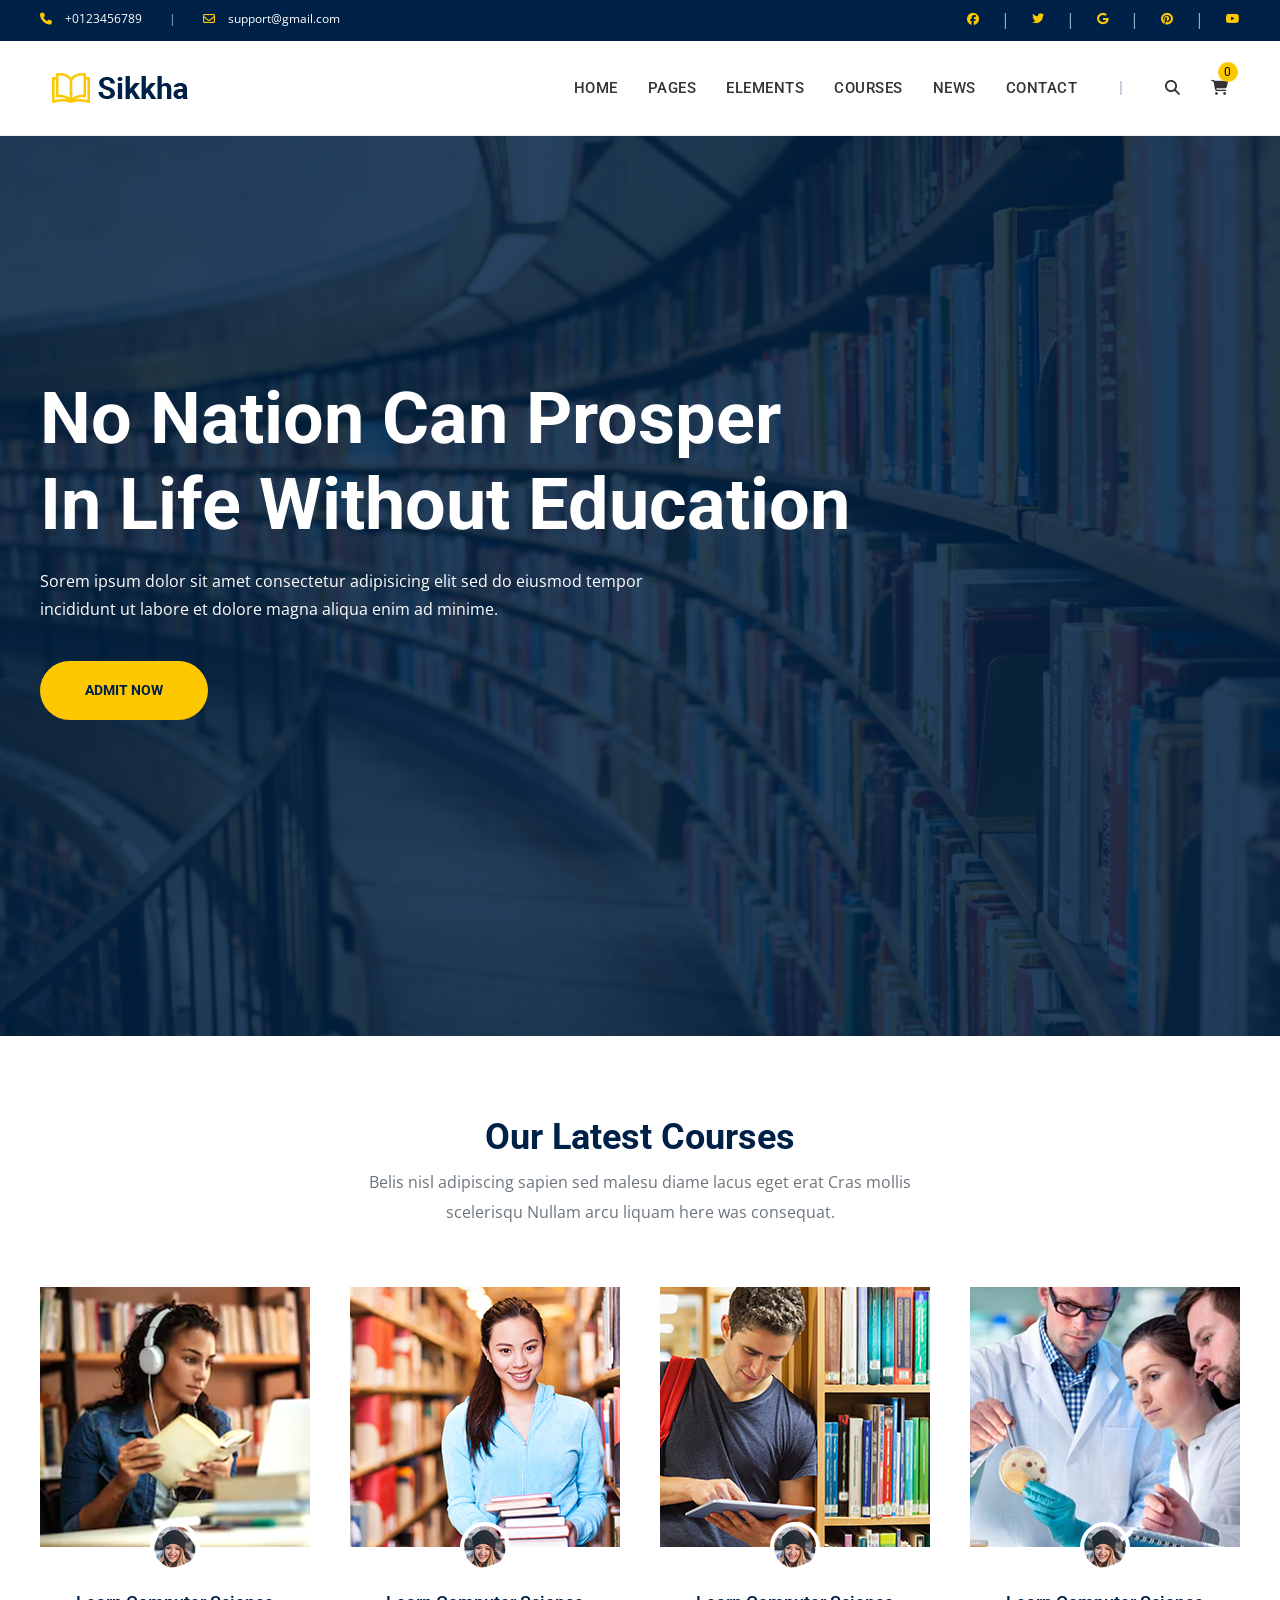
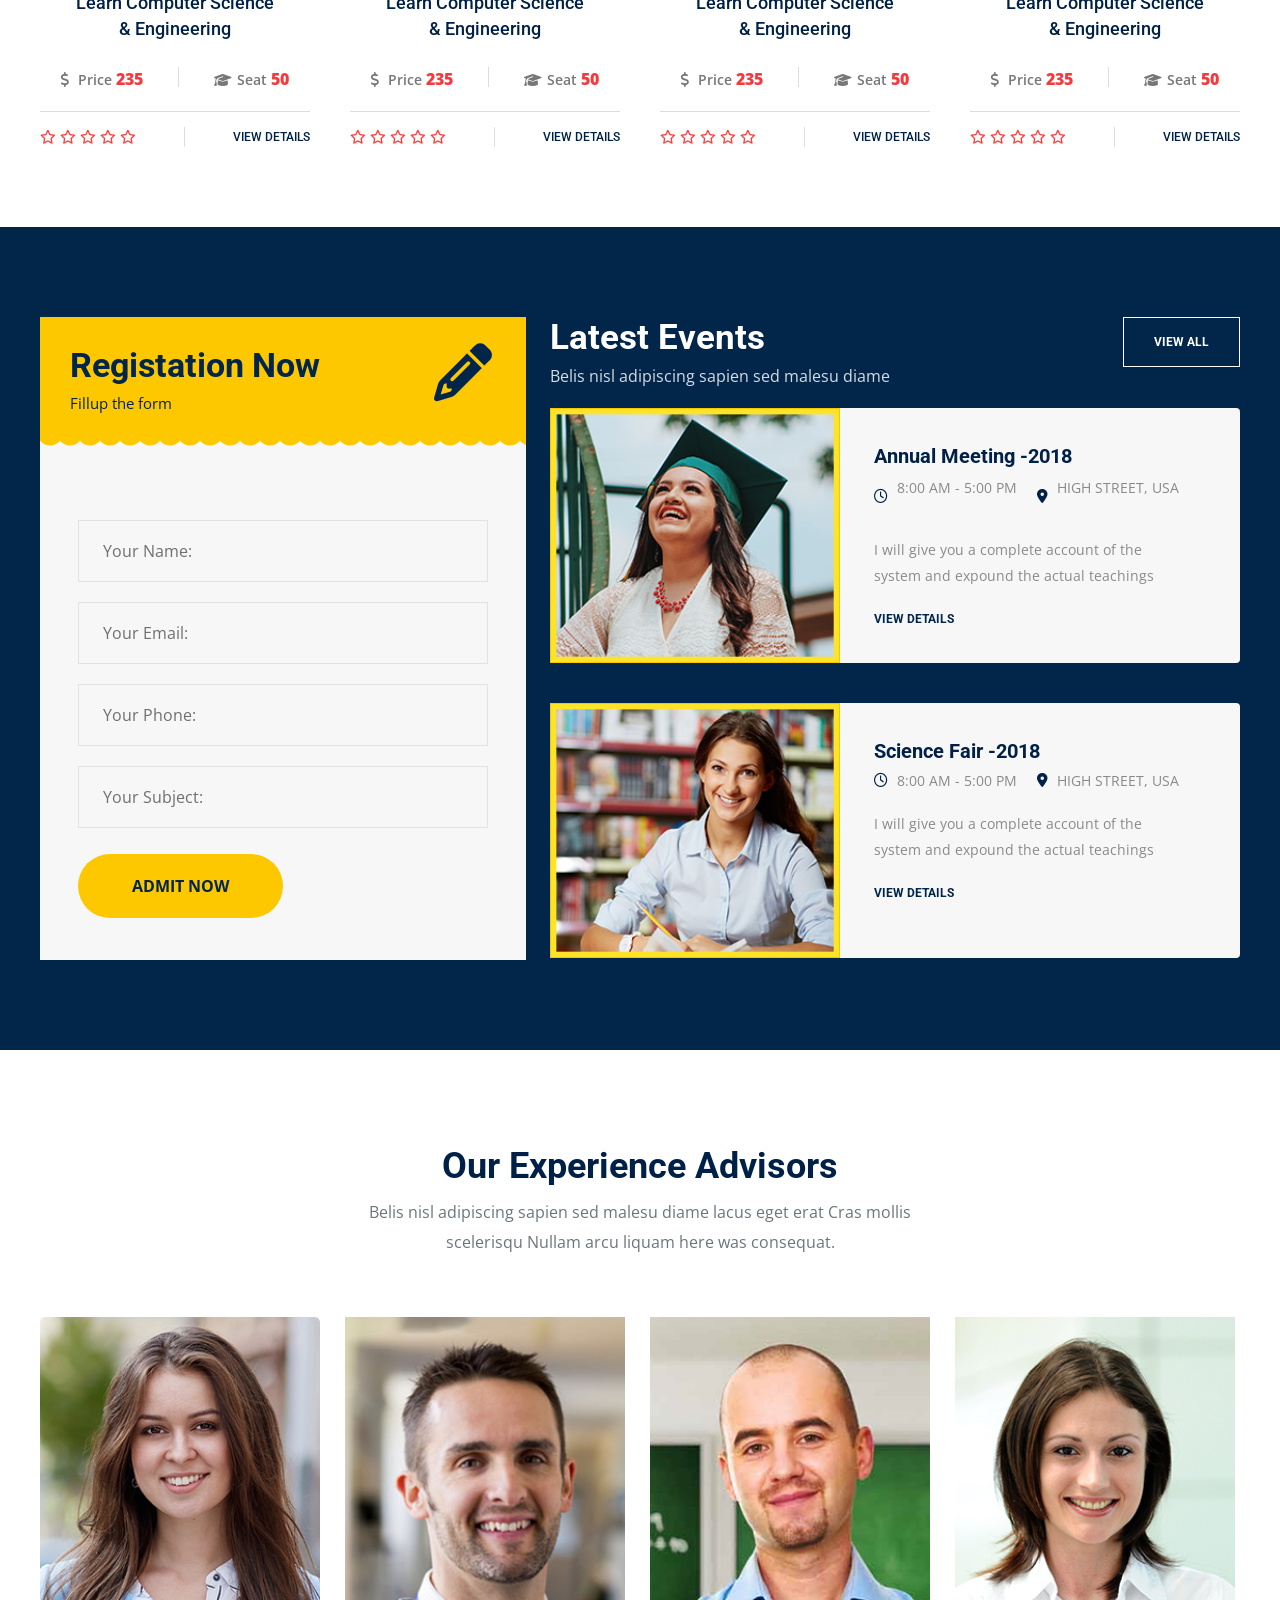
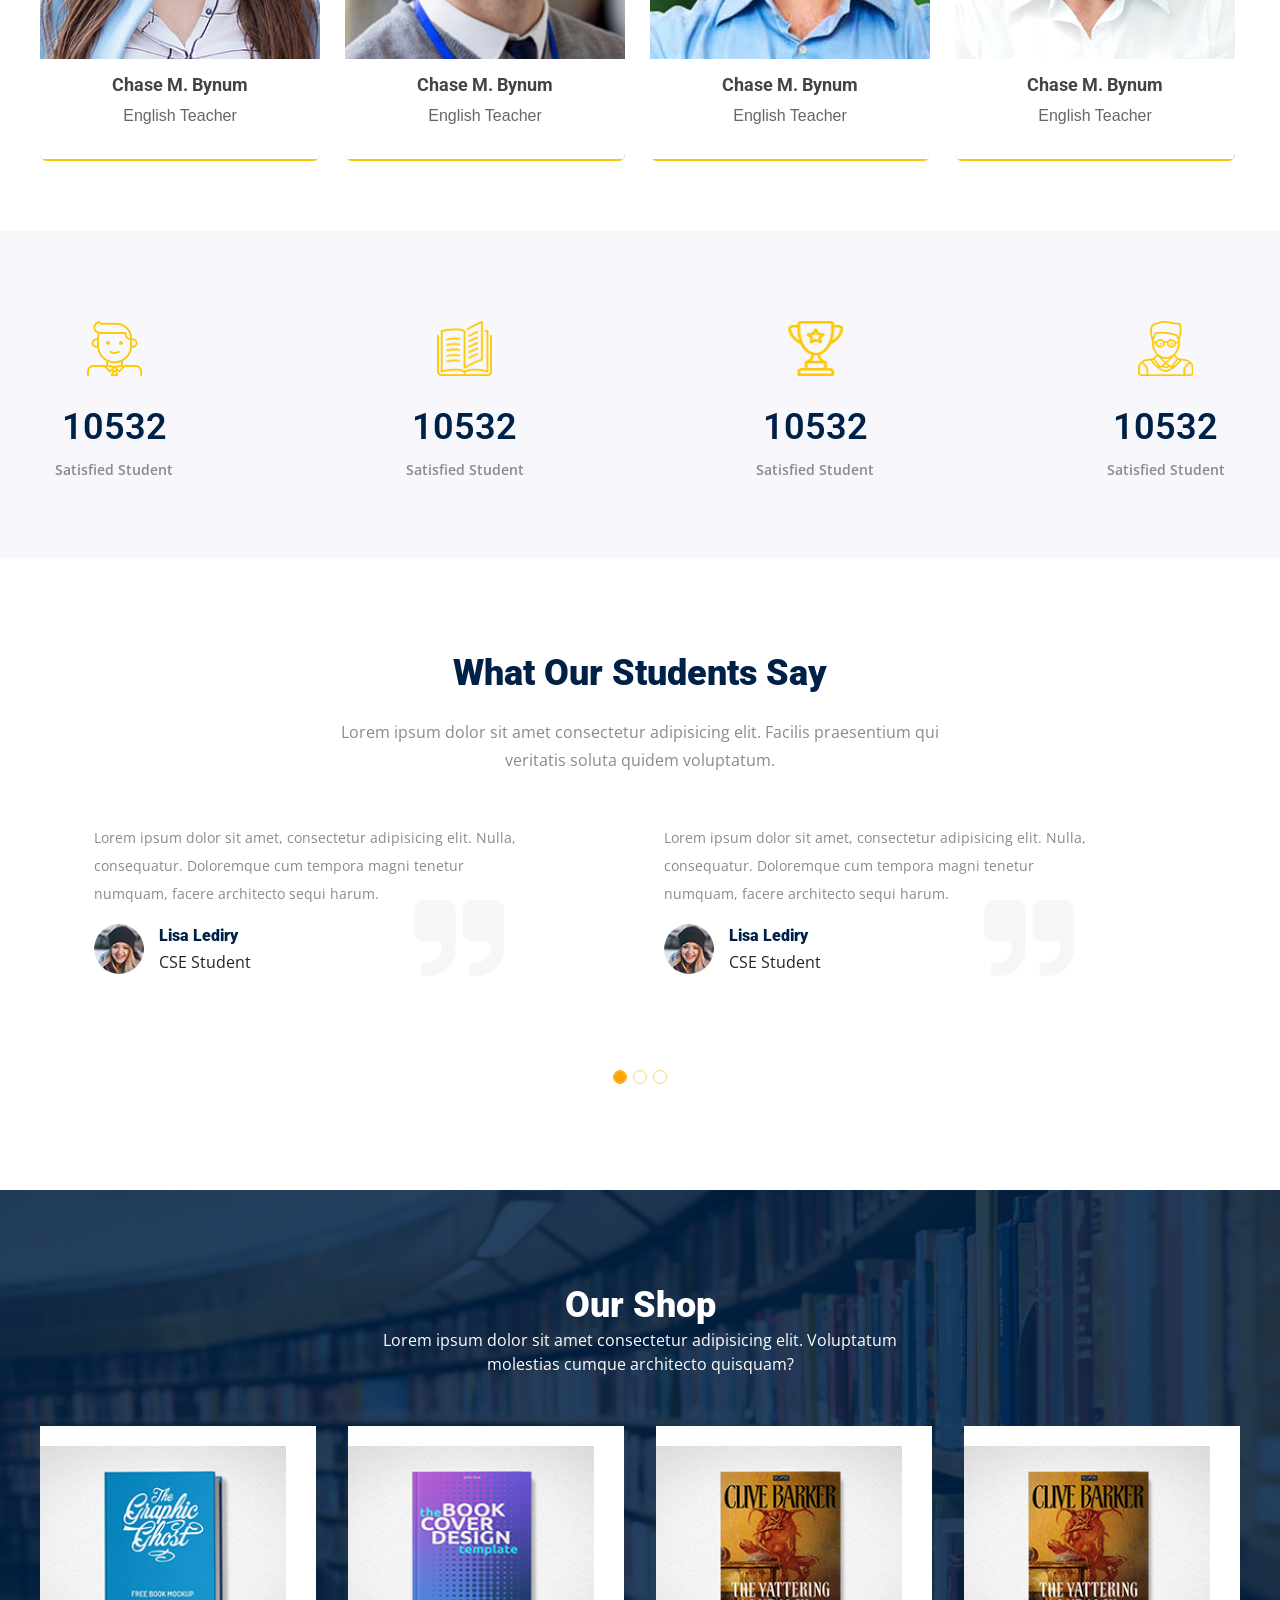
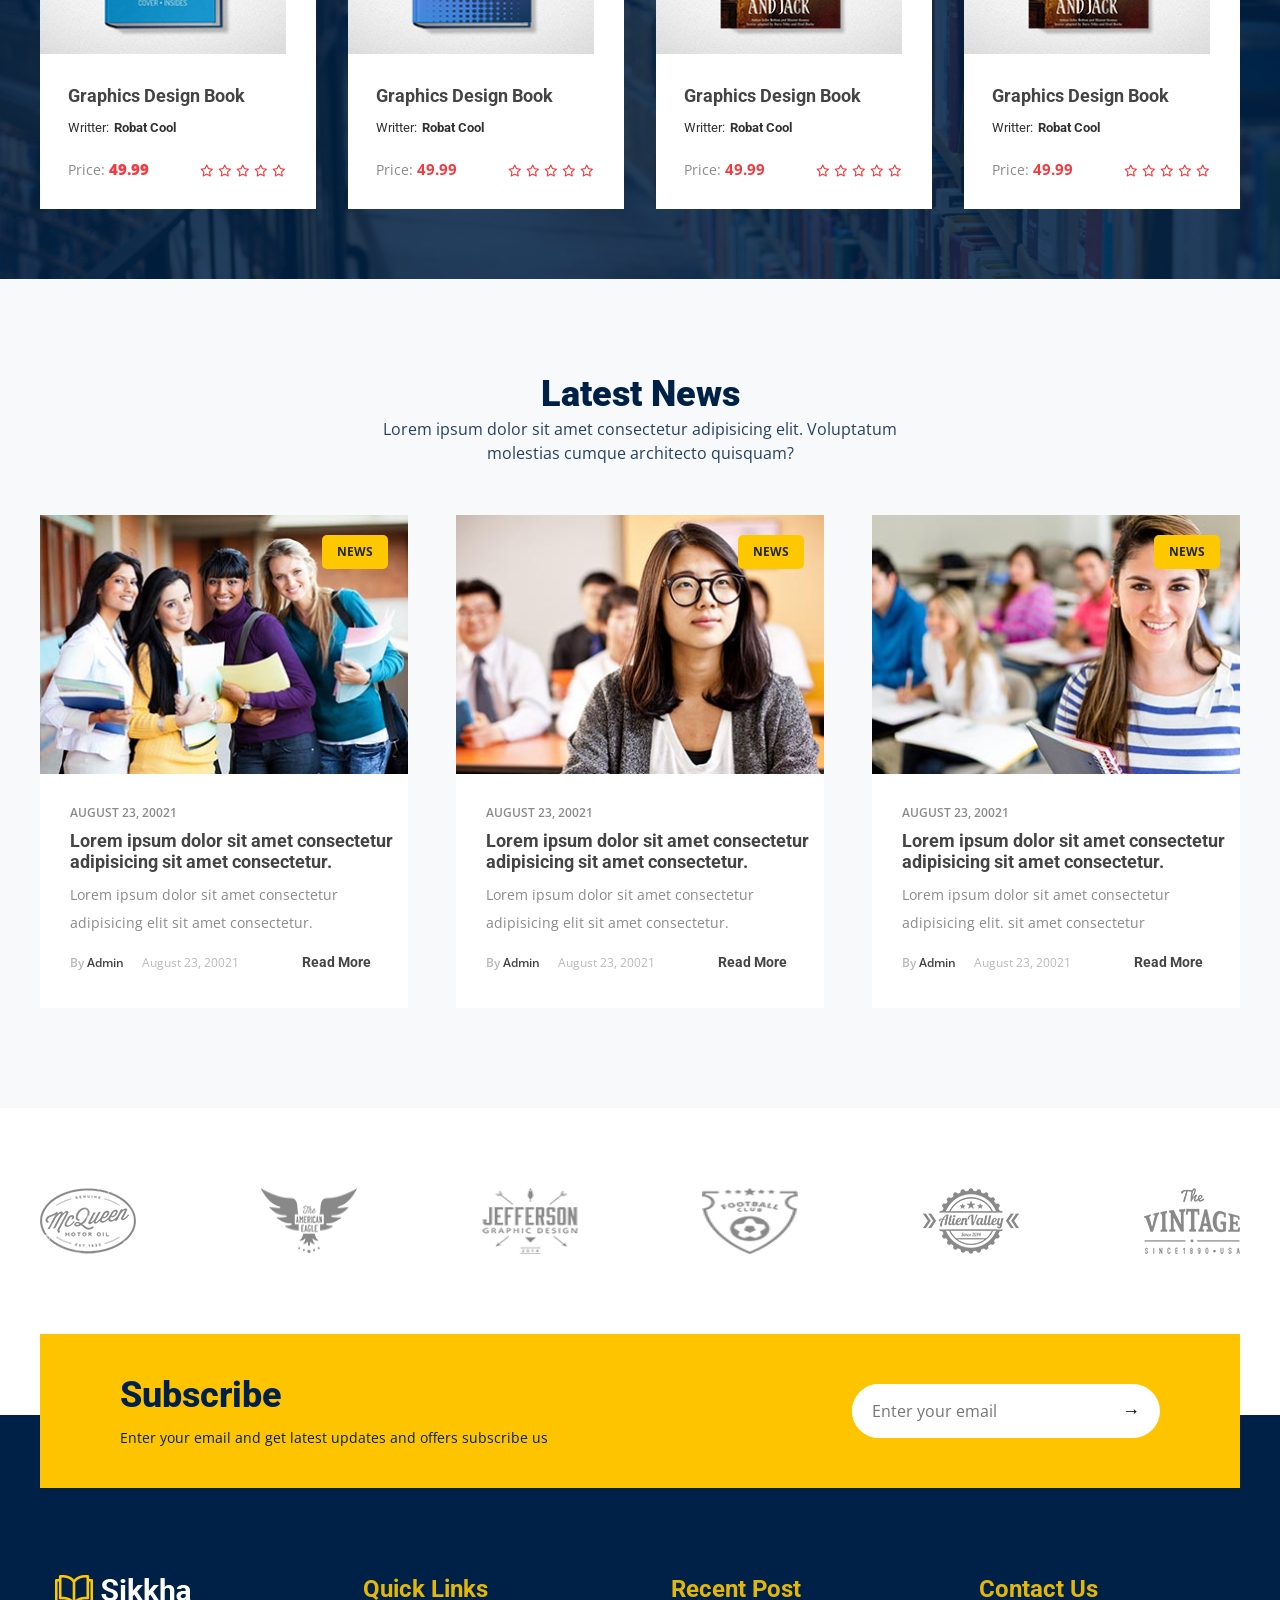
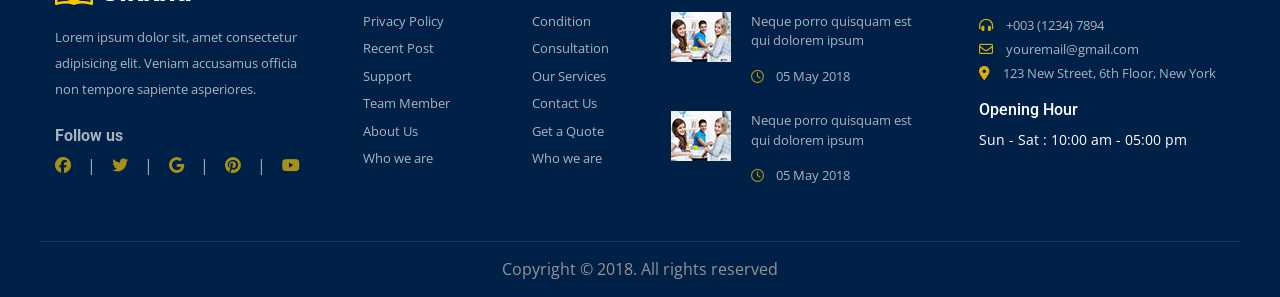
==== index.html @ cfef1918 "update code" ====
<!DOCTYPE html>
<html lang="en">
<head>
<meta charset="UTF-8">
<meta name="viewport" content="width=device-width, initial-scale=1.0">

<title>Sikkha Website</title>

<link rel="stylesheet"
href="https://cdnjs.cloudflare.com/ajax/libs/font-awesome/6.5.2/css/all.min.css"/>
<link href="https://fonts.googleapis.com/css2?family=Poppins:wght@400;500;600&display=swap" rel="stylesheet">

<link href="https://fonts.googleapis.com/css2?family=Open+Sans:wght@400;600&display=swap" rel="stylesheet">
<link rel="preconnect" href="https://fonts.googleapis.com">
<link rel="preconnect" href="https://fonts.gstatic.com" crossorigin>
<link href="https://fonts.googleapis.com/css2?family=Lato:wght@300;400;700;900&family=Open+Sans:ital,wght@0,300..800;1,300..800&family=Poppins:wght@300;400;600;700&family=Roboto:ital,wght@0,100..900;1,100..900&display=swap" rel="stylesheet">
<link href="https://cdn.jsdelivr.net/npm/bootstrap@5.3.2/dist/css/bootstrap.min.css" rel="stylesheet">
<link rel="stylesheet" href="styles.css">

</head>

<body>

<header>

<!-- TOP BAR -->

<div class="header__top">

<div class="container header__top-container">

<div class="header__top-item-left">

<div class="phone">
<i class="fa-solid fa-phone"></i>
<span>+0123456789</span>
</div>

<span class="separator">|</span>

<div class="email">
<i class="fa-regular fa-envelope"></i>
<span>support@gmail.com</span>
</div>

</div>

<div class="header__top-item-right">

<a href="#"><i class="fa-brands fa-facebook"></i></a>
<span class="separator">|</span>

<a href="#"><i class="fa-brands fa-twitter"></i></a>
<span class="separator">|</span>

<a href="#"><i class="fa-brands fa-google"></i></a>
<span class="separator">|</span>

<a href="#"><i class="fa-brands fa-pinterest"></i></a>
<span class="separator">|</span>

<a href="#"><i class="fa-brands fa-youtube"></i></a>

</div>

</div>
</div>
</header>


<!-- NAVBAR -->

<div class="header__bottom ">

<div class="container header__bottom-container">

<!-- Logo -->

<div class="logo">
<img src="images/logo.png" alt="logo">
</div>


<!-- Menu -->

<ul class="menu">

<li class="dropdown">
<a href="#">HOME</a>
<ul class="submenu">
<li><a href="#">Home Style 1</a></li>
<li><a href="#">Home Style 2</a></li>
<li><a href="#">Home Style 3</a></li>
</ul>
</li>

<li class="dropdown"><a href="#">PAGES</a>
    <ul class="submenu">
<li><a href="#">Home Style 1</a></li>
<li><a href="#">Home Style 2</a></li>
<li><a href="#">Home Style 3</a></li>
</ul>

</li>
<li class="dropdown"><a href="#">ELEMENTS</a>
    <ul class="submenu">
<li><a href="#">Home Style 1</a></li>
<li><a href="#">Home Style 2</a></li>
<li><a href="#">Home Style 3</a></li>
</ul>

</li>
<li class="dropdown"><a href="#">COURSES</a>
<ul class="submenu">
<li><a href="#">Home Style 1</a></li>
<li><a href="#">Home Style 2</a></li>
<li><a href="#">Home Style 3</a></li>
</ul>
</li>
<li class="dropdown"><a href="#">NEWS</a>
<ul class="submenu">
<li><a href="#">Home Style 1</a></li>
<li><a href="#">Home Style 2</a></li>
<li><a href="#">Home Style 3</a></li>
</ul>
</li>
<li class="dropdown"><a href="#">CONTACT</a>
<ul class="submenu">
<li><a href="#">Home Style 1</a></li>
<li><a href="#">Home Style 2</a></li>
<li><a href="#">Home Style 3</a></li>
</ul>
</li>

<li class="separator">|</li>

<li class="search-dropdown">

<a href="#"><i class="fa-solid fa-magnifying-glass"></i></a>

<div class="search-box">
<input type="text" placeholder="Search...">
</div>

</li>

<li class="cart">

<a href="#"><i class="fa-solid fa-cart-shopping"></i></a>
<span class="cart-count">0</span>

</li>

</ul>
 <div class="mobile-icons">

     <div class="search-dropdown">

<a href="#"><i class="fa-solid fa-magnifying-glass"></i></a>

<div class="search-box">
<input type="text" placeholder="Search...">
</div>

</div>

      <div class="cart">
        <i class="fa-solid fa-cart-shopping"></i>
        <span class="cart-count">0</span>
      </div>
      <button class="mobile-menu-btn hamburger d-lg-none collapsed"
data-bs-toggle="collapse"
data-bs-target="#mobileMenu">

<span class="menu-open">
<i class="fa-solid fa-bars"></i>
</span>

<span class="menu-close">
✕
</span>

</button>

    </div>

<!-- <button class="mobile-menu-btn d-lg-none collapsed"
data-bs-toggle="collapse"
data-bs-target="#mobileMenu">

<span class="menu-open">
<i class="fa-solid fa-bars"></i>
</span>

<span class="menu-close">
✕
</span>

</button> -->
</div>
</div>
<div class="collapse mobile-menu " 
     id="mobileMenu">

<div class="mobile-menu-header">

<button class="menu-close" 
        data-bs-toggle="collapse" 
        data-bs-target="#mobileMenu">
 X
</button>

</div>

<ul class="mobile-nav">

<li>
<a class="menu-item" 
data-bs-toggle="collapse" 
href="#homeSub">
HOME
<span>+</span>
</a>

<ul class="submenu collapse" id="homeSub">
<li><a href="#">HOME STYLE 1</a></li>
<li><a href="#">HOME STYLE 2</a></li>
<li><a href="#">HOME STYLE 3</a></li>
</ul>
</li>


<li>
<a class="menu-item" data-bs-toggle="collapse" href="#pagesSub">
PAGES
<span>+</span>
</a>

<ul class="submenu collapse" id="pagesSub">
<li><a href="#">ABOUT US</a></li>
<li><a href="#">ADVISORS</a></li>
<li><a href="#">ADVISORS DETAILS</a></li>
<li><a href="#">FAQ</a></li>
</ul>
</li>
<li>
<a class="menu-item" data-bs-toggle="collapse" href="#elementsSub">
ELEMENTS
<span>+</span>
</a>

<ul class="submenu collapse" id="elementsSub">
<li><a href="#">ELEMENT STYLE 1</a></li>
<li><a href="#">ELEMENT STYLE 2</a></li>
<li><a href="#">ELEMENT STYLE 3</a></li>
</ul>

</li>
<li>

<a class="menu-item" 
data-bs-toggle="collapse" 
href="#coursesSub">
COURSES
<span>+</span>
</a>

<ul class="submenu collapse" id="coursesSub">
<li><a href="#">COURSE STYLE 1</a></li>
<li><a href="#">COURSE STYLE 2</a></li>
<li><a href="#">COURSE STYLE 3</a></li>
</ul>

</li>
<li>

<a class="menu-item" data-bs-toggle="collapse" href="#newsSub">
NEWS
<span>+</span>
</a>

<ul class="submenu collapse" id="newsSub">
<li><a href="#">NEWS STYLE 1</a></li>
<li><a href="#">NEWS STYLE 2</a></li>
<li><a href="#">NEWS STYLE 3</a></li>
</ul>

</li>

<li>
  <a class="menu-item">
    CONTACT
    <span style="visibility:hidden;">+</span>
  </a>
</li>

</ul>

</div>



<!--hero Section-->
<section class="hero">

<div class="hero-overlay"></div>

<div class="hero-container hero-content">

<h1>
No Nation Can Prosper <br>
In Life Without Education
</h1>

<p>
Sorem ipsum dolor sit amet consectetur adipisicing elit sed do eiusmod tempor <br> 
incididunt ut labore et dolore magna aliqua enim ad minime.
</p>

<a href="#" class="hero-btn">ADMIT NOW</a>

</div>

</section>

<!--Our Courses Section-->
<section class="courses">

<div class="course-container">

<div class="section-title">
<h2>Our Latest Courses</h2>

<p>
Belis nisl adipiscing sapien sed malesu diame lacus eget erat Cras mollis
scelerisqu Nullam arcu liquam here was consequat.
</p>
</div>

<div class="courses-grid">

<!-- Course 1-->
 <div class="course-card"> 

<div class="course-img">
<img src="images/course-1.jpg" alt="">
</div>

<div class="course-author">
<img src="images/course-test.png" alt="">
</div>

<div class="course-name">
    <h1>Learn Computer Science & Engineering</h1>
</div>

<div class="course-info">
<span><i class="fa-solid fa-dollar-sign"></i> Price <b>235</b></span>
<div class="footer-separator"></div>


<span><i class="fa-solid fa-graduation-cap"></i>Seat <b>50</b></span>
</div>

<div class="course-footer">

<div class="course-rating">
<i class="fa-regular fa-star"></i>
<i class="fa-regular fa-star"></i>
<i class="fa-regular fa-star"></i>
<i class="fa-regular fa-star"></i>
<i class="fa-regular fa-star"></i>

</div>

<div class="footer-separator"></div>

<a href="#" class="view-details">VIEW DETAILS</a>

</div>

</div> 


<!-- Course 2 -->
 <div class="course-card">

<div class="course-img">
<img src="images/course-2.jpg" alt="">
</div>

<div class="course-author">
<img src="images/course-test.png" alt="">
</div>
<div class="course-name">
    <h1>Learn Computer Science & Engineering</h1>
</div>


<div class="course-info">
<span><i class="fa-solid fa-dollar-sign"></i> Price <b>235</b></span>
<div class="footer-separator"></div>


<span><i class="fa-solid fa-graduation-cap"></i>Seat <b>50</b></span>
</div>
<div class="course-footer">

<div class="course-rating">
<i class="fa-regular fa-star"></i>
<i class="fa-regular fa-star"></i>
<i class="fa-regular fa-star"></i>
<i class="fa-regular fa-star"></i>
<i class="fa-regular fa-star"></i>
</div>

<div class="footer-separator"></div>

<a href="#" class="view-details">VIEW DETAILS</a>

</div>

</div> 


<!-- Course 3 -->
<div class="course-card"> 

<div class="course-img">
<img src="images/course-3.jpg" alt="">
</div>

<div class="course-author">
<img src="images/course-test.png" alt="">
</div>

<div class="course-name">
    <h1>Learn Computer Science & Engineering</h1>
</div>

<div class="course-info">
<span><i class="fa-solid fa-dollar-sign"></i> Price <b>235</b></span>
<div class="footer-separator"></div>


<span><i class="fa-solid fa-graduation-cap"></i>Seat <b>50</b></span>
</div>

<div class="course-footer">

<div class="course-rating">
<i class="fa-regular fa-star"></i>
<i class="fa-regular fa-star"></i>
<i class="fa-regular fa-star"></i>
<i class="fa-regular fa-star"></i>
<i class="fa-regular fa-star"></i>
</div>

<div class="footer-separator"></div>

<a href="#" class="view-details">VIEW DETAILS</a>

</div>

</div> 


<!-- Course 4 -->
 <div class="course-card">

<div class="course-img">
<img src="images/course-4.jpg" alt="">
</div>

<div class="course-author">
<img src="images/course-test.png" alt="">
</div>

<div class="course-name">
    <h1>Learn Computer Science & Engineering</h1>
</div>

<div class="course-info">
<span><i class="fa-solid fa-dollar-sign"></i> Price <b>235</b></span>
<div class="footer-separator"></div>


<span><i class="fa-solid fa-graduation-cap"></i>Seat <b>50</b></span>
</div>
<div class="course-footer">

<div class="course-rating">
<i class="fa-regular fa-star"></i>
<i class="fa-regular fa-star"></i>
<i class="fa-regular fa-star"></i>
<i class="fa-regular fa-star"></i>
<i class="fa-regular fa-star"></i>
</div>

<div class="footer-separator"></div>

<a href="#" class="view-details">VIEW DETAILS</a>

</div>

</div> 


 </div>


</section> 

<!--Event Section-->
<section class="events-section">

<div class="event-container">

<div class="row">

<!-- REGISTRATION FORM -->

<div class="col-md-5">

<div class="registration-box">

<div class="registration-header">

<h3>Registation Now</h3>
<p>Fillup the form</p>

<i class="fa-solid fa-pencil"></i>

</div>

<div class="registration-form">

<input type="text" placeholder="Your Name:">
<input type="email" placeholder="Your Email:">
<input type="text" placeholder="Your Phone:">
<input type="text" placeholder="Your Subject:">

<button class="register-btn">ADMIT NOW</button>

</div>

</div>

</div>


<!--  EVENTS -->

<div class="col-md-7">

<div class="events-header">

<div>
<h2>Latest Events</h2>
<p>Belis nisl adipiscing sapien sed malesu diame</p>
</div>

<a href="#" class="view-all-btn">VIEW ALL</a>

</div>


<!-- event 1 -->

<div class="event-card-1">

<div class="event-img">
<img src="images/events_001.png" alt="">
</div>

<div class="event-content">

<h4>Annual Meeting -2018</h4>

<div class="event-meta">

<span><i class="fa-regular fa-clock"></i> <p class="time-location">8:00 AM - 5:00 PM</p></span>

<span><i class="fa-solid fa-location-dot"></i> <p>HIGH STREET, USA</p> </span>

</div>

<p>
I will give you a complete account of the system and expound the actual teachings
</p>

<a href="#" class="event-details">VIEW DETAILS</a>

</div>

</div>


<!-- event 2 -->

<div class="event-card-2">

<div class="event-img">
<img src="images/events_002.png" alt="">
</div>

<div class="event-content">

<h4>Science Fair -2018</h4>

<div class="event-meta">

<span><i class="fa-regular fa-clock"></i> 8:00 AM - 5:00 PM</span>

<span><i class="fa-solid fa-location-dot"></i> HIGH STREET, USA</span>

</div>

<p>
I will give you a complete account of the system and expound the actual teachings
</p>

<a href="#" class="event-details">VIEW DETAILS</a>

</div>

</div>


</div>

</div>

</div>

</section>
<!--Advisor Section-->
<section class="advisors-section">

<div class="advisor-container">

<div class="section-title">
<h2>Our Experience Advisors</h2>

<p>
Belis nisl adipiscing sapien sed malesu diame lacus eget erat Cras mollis
scelerisqu Nullam arcu liquam here was consequat.
</p>
</div>

<div class="advisors-grid">

<!-- advisor 1 -->

<div class="team-card">
  <div class="img-box">
    <img src="images/advisor-1.jpg" alt="">

    <!-- Gradient Overlay -->
    <div class="overlay"></div>

    <!-- Hover Content -->
    <div class="hover-content">
      <h1>Chase M. Bynum</h1>
      <p>English Teacher</p>

      <div class="social">
        <div class="social-icon">
            <a href="#"><i class="fa-brands fa-facebook"></i></a>
        </div>
        <div class="social-icon">
            <a href="#"><i class="fa-brands fa-twitter"></i></a>
        </div>
        <div class="social-icon"> 
            <a href="#"><i class="fa-brands fa-google"></i></a>
        </div>
        <div class="social-icon">
            <a href="#"><i class="fa-brands fa-youtube"></i></a>
        </div>
        
      </div>
    </div>

    
    <div class="info-card">
      <h1>Chase M. Bynum</h1>
      <p>English Teacher</p>
    </div>
  </div>
</div>


<!-- advisor 2 -->

<div class="team-card">
  <div class="img-box">
    <img src="images/advisor-2.jpg" alt="">

    <!-- Gradient Overlay -->
    <div class="overlay"></div>

    <!-- Hover Content -->
    <div class="hover-content">
      <h1>Chase M. Bynum</h1>
      <p>English Teacher</p>

      <div class="social">
        <div class="social-icon">
            <a href="#"><i class="fa-brands fa-facebook"></i></a>
        </div>
        <div class="social-icon">
            <a href="#"><i class="fa-brands fa-twitter"></i></a>
        </div>
        <div class="social-icon"> 
            <a href="#"><i class="fa-brands fa-google"></i></a>
        </div>
        <div class="social-icon">
            <a href="#"><i class="fa-brands fa-youtube"></i></a>
        </div>
        
      </div>
    </div>

    <!-- Bottom White Card (INITIAL STATE) -->
    <div class="info-card">
      <h1>Chase M. Bynum</h1>
      <p>English Teacher</p>
    </div>
  </div>
</div>


<!-- advisor 3 -->

<div class="team-card">
  <div class="img-box">
    <img src="images/advisor-3.jpg" alt="">

    <!-- Gradient Overlay -->
    <div class="overlay"></div>

    <!-- Hover Content -->
    <div class="hover-content">
      <h1>Chase M. Bynum</h1>
      <p>English Teacher</p>

      <div class="social">
        <div class="social-icon">
            <a href="#"><i class="fa-brands fa-facebook"></i></a>
        </div>
        <div class="social-icon">
            <a href="#"><i class="fa-brands fa-twitter"></i></a>
        </div>
        <div class="social-icon"> 
            <a href="#"><i class="fa-brands fa-google"></i></a>
        </div>
        <div class="social-icon">
            <a href="#"><i class="fa-brands fa-youtube"></i></a>
        </div>
        
      </div>
    </div>

    <!-- Bottom White Card (INITIAL STATE) -->
    <div class="info-card">
      <h1>Chase M. Bynum</h1>
      <p>English Teacher</p>
    </div>
  </div>
</div>


<!-- advisor 4 -->

<div class="team-card">
  <div class="img-box">
    <img src="images/advisor-4.jpg" alt="">

    <!-- Gradient Overlay -->
    <div class="overlay"></div>

    <!-- Hover Content -->
    <div class="hover-content">
      <h1>Chase M. Bynum</h1>
      <p>English Teacher</p>

      <div class="social">
        <div class="social-icon">
            <a href="#"><i class="fa-brands fa-facebook"></i></a>
        </div>
        <div class="social-icon">
            <a href="#"><i class="fa-brands fa-twitter"></i></a>
        </div>
        <div class="social-icon"> 
            <a href="#"><i class="fa-brands fa-google"></i></a>
        </div>
        <div class="social-icon">
            <a href="#"><i class="fa-brands fa-youtube"></i></a>
        </div>
        
      </div>
    </div>

    <!-- Bottom White Card (INITIAL STATE) -->
    <div class="info-card">
      <h1>Chase M. Bynum</h1>
      <p>English Teacher</p>
    </div>
  </div>
</div>

</div>

</div>

</section>

<!--Our student section-->
<section class="student">
    <div class="student-container">
        <div class="stisfied_student">
            <div class="logo">
                <img src="images/counter_icon1.png">
            </div>
            <span>10532</span>
            <p>Satisfied Student</p>
        </div>
         <div class="stisfied_student">
            <div class="logo">
                <img src="images/counter_icon2.png">
            </div>
            <span>10532</span>
            <p>Satisfied Student</p>
        </div>
         <div class="stisfied_student">
            <div class="logo">
                <img src="images/counter_icon3.png">
            </div>
            <span>10532</span>
            <p>Satisfied Student</p>
        </div>
         <div class="stisfied_student">
            <div class="logo">
                <img src="images/counter_icon4.png">
            </div>
            <span>10532</span>
            <p>Satisfied Student</p>
        </div>
    </div>
</section>
<!--testimonial Sections-->
<section class="testimonial">
    <div class="testimonial-container">
        <div class="testimonial-header">
            <h1>What Our Students Say</h1>
            <p>Lorem ipsum dolor sit amet consectetur adipisicing elit. 
                Facilis praesentium qui veritatis soluta quidem voluptatum.
               
            </p>
        </div>
        
    


  <!-- Carousel -->
  <div id="testimonialCarousel" class="carousel slide mt-5">

    <div class="carousel-inner">

      <!-- Slide 1 -->
      <div class="carousel-item active">
        <div class="container">
          <div class="row justify-content-center">

            <div class="col-md-6  px-4  rounded">
              <div class="student-comment">
            <p class="comment-text">Lorem ipsum dolor sit amet, consectetur adipisicing elit.
                Nulla, consequatur. Doloremque cum tempora magni 
                tenetur numquam, 
                facere architecto sequi harum.</p>
            <div class="student-details ">
                <img src="images/testimonilas_author_thumb1.png">
                <div class="student-id">
                    <p class="student-name"> Lisa Lediry</p>
                    <p>CSE Student</p>
                </div>
            </div>
        </div>
            </div>

            <div class="col-md-6  px-4  rounded">
              <div class="student-comment">
            <p class="comment-text">Lorem ipsum dolor sit amet, consectetur adipisicing elit.
                Nulla, consequatur. Doloremque cum tempora magni 
                tenetur numquam, 
                facere architecto sequi harum.</p>
            <div class="student-details">
                <img src="images/testimonilas_author_thumb1.png">
                <div class="student-id">
                    <p class="student-name"> Lisa Lediry</p>
                    <p>CSE Student</p>
                </div>
            </div>
        </div>
            </div>

          </div>
        </div>
      </div>

      <!-- Slide 2 -->
      <div class="carousel-item">
        <div class="container">
          <div class="row justify-content-center">

            <div class="col-md-6  px-4 rounded">
             <div class="student-comment">
            <p class="comment-text">Lorem ipsum dolor sit amet, consectetur adipisicing elit.
                Nulla, consequatur. Doloremque cum tempora magni 
                tenetur numquam, 
                facere architecto sequi harum.</p>
            <div class="student-details">
                <img src="images/testimonilas_author_thumb1.png">
                <div class="student-id">
                    <p class="student-name"> Lisa Lediry</p>
                    <p>CSE Student</p>
                </div>
            </div>
        </div>
            </div>

            <div class="col-md-6  px-4  rounded">
              <div class="student-comment">
            <p class="comment-text">Lorem ipsum dolor sit amet, consectetur adipisicing elit.
                Nulla, consequatur. Doloremque cum tempora magni 
                tenetur numquam, 
                facere architecto sequi harum.</p>
            <div class="student-details">
                <img src="images/testimonilas_author_thumb1.png">
                <div class="student-id">
                    <p class="student-name"> Lisa Lediry</p>
                    <p>CSE Student</p>
                </div>
            </div>
        </div>
            </div>

          </div>
        </div>
      </div>


      <!-- Slide 3 -->
      <div class="carousel-item">
        <div class="container">
          <div class="row justify-content-center">

            <div class="col-md-6  px-4  rounded">
             <div class="student-comment">
            <p class="comment-text">Lorem ipsum dolor sit amet, consectetur adipisicing elit.
                Nulla, consequatur. Doloremque cum tempora magni 
                tenetur numquam, 
                facere architecto sequi harum.</p>
            <div class="student-details">
                <img src="images/testimonilas_author_thumb1.png">
                <div class="student-id">
                    <p class="student-name"> Lisa Lediry</p>
                    <p>CSE Student</p>
                </div>
            </div>
        </div>
            </div>

            <div class="col-md-6  px-4  rounded">
              <div class="student-comment ">
            <p class="comment-text">Lorem ipsum dolor sit amet, consectetur adipisicing elit.
                Nulla, consequatur. Doloremque cum tempora magni 
                tenetur numquam, 
                facere architecto sequi harum.</p>
            <div class="student-details">
                <img src="images/testimonilas_author_thumb1.png">
                <div class="student-id">
                    <p class="student-name"> Lisa Lediry</p>
                    <p>CSE Student</p>
                </div>
            </div>
        </div>
            </div>

          </div>
        </div>
      </div>

    </div>

    <!-- Dots -->
    <div class="carousel-indicators position-static mt-4">
      <button type="button" 
              data-bs-target="#testimonialCarousel" 
              data-bs-slide-to="0" 
              class="active">
     </button>
      
      <button type="button" 
              data-bs-target="#testimonialCarousel" 
              data-bs-slide-to="1">
     </button>
     <button type="button" 
              data-bs-target="#testimonialCarousel" 
              data-bs-slide-to="2">
     </button>
    </div>

  </div>
  </div>

</section>

<!--Our Shop-->
<section class="shop">
    <div class="shop-overlay"></div>
    <div class="shop-container">
        <div class="shop__caption">
            <h1>Our Shop</h1>
            <p>Lorem ipsum dolor sit amet consectetur adipisicing elit.
                 Voluptatum molestias cumque architecto quisquam?</p>

    </div>
    <div class="shop__card">
        <div class="shop__card-1">
            <div class="card-header">
                <img src="images/graphics design book 1.jpg">

            </div>
            <div class="card-body">
                <div class="books-details">
                        <p class="books_name">Graphics Design Book</p>
                        <p class="books-author">Writter:<b>Robat Cool</b></p>
                </div>
                <div class="books-quality">
                    <div class="book-price">
                    <span class="price">Price:</span>
                    <span class="price-money"><b>49.99</b></span>
                </div>
                <div class="book-rating">
                    <i class="fa-regular fa-star"></i>
                   <i class="fa-regular fa-star"></i>
                    <i class="fa-regular fa-star"></i>
                    <i class="fa-regular fa-star"></i>
                   <i class="fa-regular fa-star"></i>
                </div>

                </div>    
            </div>

        </div>
        <div class="shop__card-2">
            <div class="card-header">
                <img src="images/graphics design book 2.jpg">

            </div>
            <div class="card-body">
                <div class="books-details">
                        <p class="books_name">Graphics Design Book</p>
                        <p class="books-author">Writter:<b>Robat Cool</b></p>
                </div>
                <div class="books-quality">
                    <div class="book-price">
                    <span class="price">Price:</span>
                    <span class="price-money">49.99</span>
                </div>
                <div class="book-rating">
                    <i class="fa-regular fa-star"></i>
                   <i class="fa-regular fa-star"></i>
                    <i class="fa-regular fa-star"></i>
                    <i class="fa-regular fa-star"></i>
                   <i class="fa-regular fa-star"></i>
                </div>

                </div>    
            </div>
            
        </div>
        <div class="shop__card-3">
            <div class="card-header">
                <img src="images/graphics design book 3.jpg">

            </div>
            <div class="card-body">
                <div class="books-details">
                        <p class="books_name">Graphics Design Book</p>
                        <p class="books-author">Writter:<b>Robat Cool</b></p>
                </div>
                <div class="books-quality">
                    <div class="book-price">
                    <span class="price">Price:</span>
                    <span class="price-money">49.99</span>
                </div>
                <div class="book-rating">
                   <i class="fa-regular fa-star"></i>
                   <i class="fa-regular fa-star"></i>
                    <i class="fa-regular fa-star"></i>
                    <i class="fa-regular fa-star"></i>
                   <i class="fa-regular fa-star"></i>
                </div>

                </div>    
            </div>
            
        </div>
        <div class="shop__card-4">
            <div class="card-header">
                <img src="images/graphics desihn book 4.jpg">

            </div>
            <div class="card-body">
                <div class="books-details">
                        <p class="books_name">Graphics Design Book</p>
                        <p class="books-author">Writter:<b>Robat Cool</b></p>
                </div>
                <div class="books-quality">
                    <div class="book-price">
                    <span class="price">Price:</span>
                    <span class="price-money">49.99</span>
                </div>
                <div class="book-rating">
                    <i class="fa-regular fa-star"></i>
                   <i class="fa-regular fa-star"></i>
                    <i class="fa-regular fa-star"></i>
                    <i class="fa-regular fa-star"></i>
                   <i class="fa-regular fa-star"></i>
                </div>

                </div>    
            </div>
            
        </div>
        

    </div>

    </div>    
</section>
<!--Latest News-->
<section class="news bg-light">
    <div class="news-container">
        <div class="news__caption">
            <h1>Latest News</h1>
            <p>Lorem ipsum dolor sit amet consectetur adipisicing elit.
                 Voluptatum molestias cumque architecto quisquam?</p>

    </div>
    <div class="news__card">
        <div class="news__card-1">
            <div class="news__card-header">
                <a href="#">
                    <img src="images/latest 1.jpg">
               </a>
               <span class="news-catagory"> news</span>
            </div>
            <div class="news__card-body">
                <div class="news-body">
                    <div class="body-top">
                        <p>August  23, 20021</p>

                    </div>
                    <div class="news-caption">
                        <h1>Lorem ipsum dolor sit amet consectetur adipisicing sit amet consectetur.</h1>

                    </div>
                    <div class="news-text">
                        <p>Lorem ipsum dolor sit amet consectetur
                             adipisicing elit sit amet consectetur. 
                        </p>
                        
                    </div>
                    <div class="news-footer">
                        <span class="news-span-left">By <b>Admin</b></span>
                        <span class="news-span-middle">August  23, 20021</span>
                        <a class="news-span-right"><b>Read More</b></a>
                        
                    </div>
                </div>

                   
            </div>

        </div>
        <div class="news__card-2">
            <div class="news__card-header">
                <a href="#">
                    <img src="images/latest 2.jpg">
               </a>
               <span class="news-catagory"> news</span>
            </div>
            <div class="news__card-body">
                <div class="news-body">
                    <div class="body-top">
                        <p>August  23, 20021</p>

                    </div>
                    <div class="news-caption">
                        <h1>Lorem ipsum dolor sit amet consectetur adipisicing sit amet consectetur.</h1>

                    </div>
                    <div class="news-text">
                        <p>Lorem ipsum dolor sit amet consectetur
                             adipisicing elit sit amet consectetur.
                        </p>
                        
                    </div>
                    <div class="news-footer">
                        <span class="news-span-left">By <b>Admin</b></span>
                        <span class="news-span-middle">August  23, 20021</span>
                        <a class="news-span-right"><b>Read More</b></a>
                        
                    </div>
                </div>

                   
            </div>

        </div>
        <div class="news__card-3">
            <div class="news__card-header">
                <a href="#">
                    <img src="images/latest 3.jpg">
               </a>
               <span class="news-catagory"> news</span>
            </div>
            <div class="news__card-body">
                <div class="news-body">
                    <div class="body-top">
                        <p>August  23, 20021</p>

                    </div>
                    <div class="news-caption">
                        <h1>Lorem ipsum dolor sit amet consectetur adipisicing sit amet consectetur.</h1>

                    </div>
                    <div class="news-text">
                        <p>Lorem ipsum dolor sit amet consectetur
                             adipisicing elit. sit amet consectetur
                        </p>
                        
                    </div>
                    <div class="news-footer">
                        <span class="news-span-left">By <b>Admin</b></span>
                        <span class="news-span-middle">August  23, 20021</span>
                        <a class="news-span-right"><b>Read More</b></a>
                        
                    </div>
                </div>

                   
            </div>

        </div>
        

    </div>
    

    </div>    
</section>

<!--Brand Section-->
<section class="brand">
    <div class="brand-container">
        <div class="brand-images">
            <div>
            <img src="images/brand1.png">
        </div>
            <div>
            <img src="images/brand2.png">
        </div>
         <div>
            <img src="images/brand3.png">
        </div>
         <div>
            <img src="images/brand4.png">
        </div>
         <div>
            <img src="images/brand5.png">
        </div>
         <div>
            <img src="images/brand6.png">
        </div>
        </div>
         
    </div>

</section>

<!--subscribe Area-->
<section class="subscribe">
    <div class="subscribe-box">

        <div class="subscribe-text">
            <h2>Subscribe</h2>
            <p>Enter your email and get latest updates and offers subscribe us</p>
        </div>

        <div class="subscribe-input">
            <input type="email" placeholder="Enter your email">
            <button>→</button>
        </div>

    </div>
</section>

<footer class="footer">
    <div class="footer-container">
        <div class="footer-top">
            <div class="footer-description">
                <div class="footer-logo">
                    <img src="images/logo_2.png">
                </div>
                <p>Lorem ipsum dolor sit, amet consectetur 
                    adipisicing elit. Veniam accusamus 
                    officia non tempore sapiente asperiores.
                </p>
                <div class="footar-social">
                    <h1>Follow us</h1>
                    <div> 
                        <a href="#"><i class="fa-brands fa-facebook"></i></a>
<span class="separator">|</span>

<a href="#"><i class="fa-brands fa-twitter"></i></a>
<span class="separator">|</span>

<a href="#"><i class="fa-brands fa-google"></i></a>
<span class="separator">|</span>

<a href="#"><i class="fa-brands fa-pinterest"></i></a>
<span class="separator">|</span>

<a href="#"><i class="fa-brands fa-youtube"></i></a>
                    </div>
                </div>

            </div>
            <div class="quick-links">
                <div class="quick-links-title">
                    <h1>Quick Links</h1>
                </div>
                <div class="quick-links-item">
                    <div class="quick-links-item-left">
                        <ul>
                            <li>
                                <a class="quick-link-link"> Privacy Policy</a>
                            </li>
                            <li>
                                <a class="quick-link-link"> Recent Post</a>
                            </li>
                            <li>
                                <a class="quick-link-link"> Support</a>
                            </li>
                            <li>
                                <a class="quick-link-link"> Team Member</a>
                            </li>
                            <li>
                                <a class="quick-link-link"> About Us</a>
                            </li>
                            <li>
                                <a class="quick-link-link"> Who we are</a>
                            </li>
                        </ul>
                        

                    </div>
                    <div class="quick-links-item-right">
                        <ul>
                            <li>
                                <a class="quick-link-link"> Condition</a>
                            </li>
                            <li>
                                <a class="quick-link-link"> Consultation</a>
                            </li>
                            <li>
                                <a class="quick-link-link"> Our Services</a>
                            </li>
                            <li>
                                <a class="quick-link-link"> Contact Us</a>
                            </li>
                            <li>
                                <a class="quick-link-link"> Get a Quote</a>
                            </li>
                            <li>
                                <a class="quick-link-link"> Who we are</a>
                            </li>
                        </ul>
                        
                    </div>

                </div>
                
            </div >

            <div class="recent-post">
                 <h2>Recent Post</h2>

    <div class="recent-post-item">
        <div class="recent-post-thumb">
            <img src="images/recent_post1.jpg" alt="post">
        </div>

        <div class="recent-post-content">
            <p class="recent-post-title">
                Neque porro quisquam est qui dolorem ipsum
            </p>
            <div class="recent-post-date">
                <i class="fa-regular fa-clock"></i>
                <span>05 May 2018</span>
            </div>
        </div>
    </div>

    <div class="recent-post-item">
        <div class="recent-post-thumb">
            <img src="images/recent_post1.jpg" alt="post">
        </div>

        <div class="recent-post-content">
            <p class="recent-post-title">
                Neque porro quisquam est qui dolorem ipsum
            </p>
            <div class="recent-post-date">
                <i class="fa-regular fa-clock"></i>
                <span>05 May 2018</span>
            </div>
        </div>
    </div>
            </div>

            <div class="contact">
                 <h2>Contact Us</h2>

    <ul class="contact-list">
        <li>
            <i class="fa-solid fa-headphones-simple"></i>
            <span>+003 (1234) 7894</span>
        </li>
        <li>
            <i class="fa-regular fa-envelope"></i>
            <span>youremail@gmail.com</span>
        </li>
        <li>
            <i class="fa-solid fa-location-dot"></i>
            <span>123 New Street, 6th Floor, New York</span>
        </li>
    </ul>

    <div class="opening-hour">
        <h3>Opening Hour</h3>
        <p>Sun - Sat : 10:00 am - 05:00 pm</p>
    </div>
            </div>


        </div>
        <div class="footer-bottom">
           
            <p>Copyright © 2018. All rights reserved</p>

        </div>
    </div>
</footer>

<script src="https://cdn.jsdelivr.net/npm/bootstrap@5.3.2/dist/js/bootstrap.bundle.min.js"></script>
</body>
</html>
---- styles.css ----
*{
margin:0;
padding:0;
box-sizing:border-box;
}

:root{
--primary-color:#002147;
--secondary-color:#fdc800;
--tertiary-color:#8a8a8a;
--primary-font:"Open Sans", sans-serif;
--secondary-font:"Roboto"
}

body{
font-family:var(--primary-font);
}
header{
  position: relative;
}
h1, h2,  h3, h4, h5, h6 {
    font-family: var(--secondary-font);
    font-weight: 700;
}
ul{
    list-style: none;
}


a{
text-decoration:none;
font-family: var(--secondary-font);
}

/* .container{
max-width:1200px;
margin:auto;
display:flex;
justify-content:space-between;
align-items:center;


} */

/* TOP BAR */

.header__top{
background:var(--primary-color);
padding-top: 7px;
padding-bottom: 10px;
color:white;
font-size: 16px;


}
.header__top-container {
    max-width:1200px;
margin:auto;
display:flex;
justify-content:space-between;
align-items:center;

  
  padding-left: 0;
padding-right: 0;
}

.header__top-item-left{
display:flex;
align-items:center;
gap:15px;
font-size: 12px;
}
.phone,
.email{
display:flex;
align-items:center;
gap:8px;
}

.phone i,
.email i{
color:var(--secondary-color);
margin-right:5px;
font-size: 12px;

}
.separator{
color:#9bb2c8;
margin:0 12px;
}



.header__top-item-right{
display:flex;
align-items:center;
gap:14px;
}
.header__top-item-right a{
color:#ffc107;
display:flex;
align-items:center;
color:var(--secondary-color);
font-size: 12px;
}
.header__top-item-right .separator{
color:#9bb2c8;
margin:0 8px;
}

/* NAVBAR */

.header__bottom{
background:white;
padding:32px 0;
border-bottom:1px solid #eee;
position: sticky; 
top: 0;
z-index: 9999;
width: 100%;


}

.header__bottom-container{
display:flex;
align-items:center;
justify-content:space-between;
max-width: 1200px;

}
.logo{
display:flex;
align-items:center;
}

.logo img{
height:30px;
width:136px;
}

/* MENU */

.menu{
display:flex;
align-items:center;
gap:30px;
list-style:none;
margin-bottom: 0;
font-family: var(--secondary-font);
}
.menu li{
display:flex;
align-items:center;
}

.menu a{
color:#333;
font-weight:500;
font-size:15px;
letter-spacing:0.5px;
transition:0.3s;
}

.menu a:hover{
color:var(--secondary-color);
}

/* DROPDOWN */

.dropdown{
position:relative;
}

.submenu{
position:absolute;
top:60px;
left:0;
background:#0b2c4d;
width:220px;
display:none;
flex-direction:column;

list-style:none;
padding:0;
margin:0;
opacity:0;
visibility:hidden;
transform:translateY(10px);
transition:0.3s;
}
.dropdown:hover .submenu{
opacity:1;
visibility:visible;
transform:translateY(0);
}
.submenu li{
border-bottom:1px solid rgba(255,255,255,0.1);
}

.submenu a{
color:white;
padding:10px;
display:block;
font-weight:400;
}

.dropdown:hover .submenu{
display:block;
}

/* SEARCH */

.search-dropdown{
position:relative;
}

.search-box{
position:absolute;
top:80px;
right:0;
background:white;
padding:10px;
display:none;
box-shadow:0 2px 10px rgba(0,0,0,0.1);
}

.search-box input{
width:200px;
padding:8px;
border: none;
outline:none;
}

.search-dropdown:hover .search-box{
display:block;
}

/* CART */

.cart{
position:relative;
}

.cart a{
color:#333;
font-size:15px;
}

.cart-count{
position:absolute;
height: 20px;
top: 40px;
top:-15px;
right:-10px;
width: 20px;
background:var(--secondary-color);
color:black;
font-size:12px;
padding:1px 6px;
border-radius:50%;
}

.mobile-icons{
display:none;
align-items:center;
gap:18px;
}

.mobile-icons i{
font-size:18px;
color:#333;
cursor:pointer;
}
.mobile-menu-btn{
border:1px solid #cfcfcf;
background:#fff;
padding:8px 12px;
border-radius:2px;
display:flex;
align-items:center;
justify-content:center;
cursor:pointer;
transition:0.3s;
}


/*Hero Section*/

.hero{
position:relative;
height:100dvh;
background:url("images/hero.jpg") center/cover no-repeat;
display:flex;
align-items:flex-start;
justify-content: center;

}
.hero-overlay{
position:absolute;
top:0;
left:0;
width:100%;
height:100%;
background:#012244;
opacity:0.85;
} 
.hero-container {
   max-width: 1200px; 
   width: 100%; 
   margin-top: 15rem;
}

.hero-content{
 position:relative;
position:relative;
color:white;
} 

.hero-content h1{
font-size:72px;
font-family: var(--secondary-font);
font-weight:700;
margin-bottom:8px;
}
.hero-content p{
font-size:16px;
color:#fff;
margin-top: 18px;
margin-bottom:38px;
line-height:28px;
}
.hero-btn{
display:inline-block;
font-size: 14px;
background:var(--secondary-color);
color:var(--primary-color);
padding:19px 45px;
border-radius:30px;
font-weight:700;
transition:0.4s;
}
.hero-btn:hover{
background: #ccc;
}

/*course */

.courses{
padding:80px 0;
background:#fff;
}
.course-container {
    max-width: 1200px;
    margin: auto;

}
.section-title{
text-align:center;
margin-bottom:60px;
}
.section-title h2 {
    font-size:36px;
    color:#002147;
    margin-bottom:8px;
    font-family: var(--secondary-font);

}
.section-title p {
    max-width:600px;
margin:auto;
color:#6c757d;
line-height:30px;
margin-bottom: 50px;

}
.courses-grid{
display:grid;
grid-template-columns:repeat(4,1fr);
gap:40px;
} 
.course-card{
text-align:center;
}
.course-img img{
width:100%;
height:260px;
object-fit:cover;
}
.course-author{
margin-top:-25px;
}
.course-author img{
width:50px;
height:50px;
border-radius:50%;
border:4px solid white;
} 
.course-name {
    margin: 18px 0 25px;
    padding: 0 34px;
}
.course-name h1{
font-size:18px;
color:#002147;
line-height:26px;
font-weight: 500;
} 
.course-name:hover h1{
    color:var(--secondary-color);
    cursor: pointer;
    transition: 0.4s;
}
.course-info{
display:flex;
justify-content:center;
gap:20px;
font-size:14px;
color:#777777;
}
.course-info i {
   margin-right: 5px;
}
.course-info span {
    font-size: 14px;
    font-weight: 600;
}
.course-info b{
color:#f6393e;
font-size: 16px;
} 

.course-footer{
display:flex;
align-items:center;
justify-content:space-between;
margin-top:20px;
padding-top:15px;
border-top:1px solid #ddd;
}
.course-rating{
display:flex;
gap:4px;
}
.course-rating i{
color:#ff3b3b;
font-size:14px;

}
.footer-separator{
width:1px;
height:20px;
background:#ddd;
margin:0 15px;
}
.view-details{
font-size:12px;
font-weight:500;
color:#002147;
text-decoration:none;
font-family: var(--secondary-font);
} 
.view-details:hover {
    color: var(--secondary-color);
    text-decoration: underline;
    transition: 0.3s;
    cursor: pointer;

}


/* Event Section*/

.events-section{
    background: #02254a;
    padding: 90px 0;
    position: relative;
    overflow: hidden;
}

.event-container{
    max-width: 1200px;
    margin: 0 auto;
   
}

.registration-box{
    background: #f7f7f7;
    position: relative;
}

.registration-header{
    background: var(--secondary-color);
    padding: 28px 30px 38px;
    position: relative;
    overflow: hidden;
}


.events-section .row{
    align-items: flex-start;
}

.registration-header::after{
    content: "";
    position: absolute;
    left: 0;
    bottom: -1px;
    width: 100%;
    height: 18px;
    background:
    radial-gradient(circle at 10px -2px, transparent 12px, #f7f7f7 13px);
    background-size: 20px 20px;
    background-repeat: repeat-x;
}

.registration-header h3{
    font-size: 34px;
    line-height: 1.2;
    font-weight: 700;
    color: #02254a;
    margin: 0 0 6px;
}

.registration-header p{
    margin: 0;
    font-size: 15px;
    color: #02254a;
}

.registration-header i{
    position: absolute;
    right: 34px;
    top: 26px;
    font-size: 58px;
    color: #02254a;
}

.registration-form{
    padding: 68px 38px 42px;
    display: flex;
    flex-direction: column;
    
}

.registration-form input{
    width: 100%;
    height: 62px;
    border: 1px solid #e2e2e2;
    background: #f7f7f7;
    padding: 0 24px;
    font-size: 16px;
    color: #666;
    margin-bottom: 20px;
    outline: none;
    transition: 0.3s;
}
.registration-form input:focus{
    border-color: var(--secondary-color);
    background: #fff;
}
.registration-form input::placeholder{
    color: #6f6f6f;
}

.register-btn{
    border: none;
    background: var(--secondary-color);
    color: #02254a;
    font-size: 16px;
    font-weight: 700;
    height: 64px;
    width: 50%;
    line-height: 64px;
    padding: 0 42px;
    border-radius: 40px;
    display: inline-block;
    cursor: pointer;
    transition: 0.3s;
    margin-top: 6px;
}

.register-btn:hover{
    background: #e7b800;
}
.col-md-12 {
    position: relative;
    width: 100%;
    min-height: 1px;
    padding: 0 15px;
}
.events-header{
    display: flex;
    justify-content: space-between;
    align-items: flex-start;
    margin-bottom: 20px;
    gap: 20px;
}
.events-header h2{
    margin: 0 0 5px;
    font-size: 35px;
    line-height: 1.2;
    font-weight: 700;
    color: #fff;
}

.events-header p{
    margin: 0;
    font-size: 16px;
    color: #d7dce2;
}
.view-all-btn{
    padding: 15px 30px;
    border: 1px solid #fff;
    color: #fff;
    font-size: 12px;
    font-weight: 700;
    text-decoration: none;
    display: inline-flex;
    align-items: center;
    justify-content: center;
    transition: 0.3s;
    
}

.view-all-btn:hover{
    background: #fff;
    color: #02254a;
    cursor: pointer;
}
.event-card-1{
    display: flex;
    align-items: stretch;
    background: #f7f7f7;
    border-radius: 4px;
    margin-bottom: 40px;
}
.event-card-2{
    display: flex;
    align-items: stretch;
    background: #f7f7f7;
    border-radius: 4px;
    justify-content: flex-end;
     
}
.event-img{
    width: 290px;
    flex: 0 0 290px;
    border: 1px solid #f7c600;
    
}

.event-img img{
    width: 100%;
    height: 100%;
    min-height: 230px;
    object-fit: cover;
    display: block;
}

.event-content{
    flex: 1;
    padding: 34px 34px 28px;
    
}

.event-content h4{
    margin: 4px 0 9px;
    font-size: 20px;
    line-height: 1;
    font-weight: 700;
    color: #002147;
    font-family: var(--secondary-font);
}
.event-content:hover h4 {
    color: var(--secondary-color);
    cursor: pointer;
    transition: 0.4s;

}

.event-meta{
    display: flex;
    flex-wrap: wrap;
    margin-bottom: 20px;
    font-size: 16px;
    gap: 20px;
}

.event-meta span{
    font-size: 14px;
    font-weight: normal;
    display: inline-flex;
    align-items: center;
    gap: 9px;
    color: #8a8a8a;
}

.event-meta i{
    color: #002147;
    font-size: 14px;
    
}

.event-content p{
   
    font-size: 14px;
    line-height: 26px;
    color:var(--tertiary-color);
    max-width: 95%;
}

.event-details{
    font-size: 12px;
    font-weight: 700;
    color: #02254a;
    text-decoration: none;
    transition: 0.3s;
}

.event-details:hover{
    color:var(--secondary-color);
}

/*Advisor Section */
.advisors-section {
    padding: 95px 0px 70px;
    width: 100%;
}
.advisor-container {
    max-width: 1200px;
    margin: 0 auto;

}
.section-title h2 {
    font-weight: 700;

}
.advisor-container .sction-title {
    font-size: 36px;

}
.advisor-container .sction-title p {
    font-size: 16px;
}
.advisors-grid {
    display: grid;
    grid-template-columns:repeat(4,1fr);
    gap: 20px;
}
.advisor-card {
     padding: 25px 0;
     margin: auto;
     text-align: center;
     
}
.team-card {
  width: 280px;
  font-family: sans-serif;
  

}

.img-box {
  position: relative;
  overflow: hidden;
  border-bottom-left-radius:7px ;
  border-bottom-right-radius:7px ;
  
}

.img-box img {
  width: 100%;
  display: block;
}


.info-card {
  position: absolute;
  bottom: 0;
  width: 100%;
  background: rgba(255,255,255,1);
  text-align: center;
  padding: 15px;
  transition: 0.6s ease-out;
  border-bottom: 2px solid var(--secondary-color);
}

.info-card h1 {
  color: #444;
  font-size: 18px;
  font-weight: 700;
}

.info-card p {
  color: #666;
}


.overlay {
  position: absolute;
  inset: 0;
  background: linear-gradient(to bottom, #f4c542, #0b2c5a);
  opacity: 0;
  transition: 0.6s ease-out;
}


.hover-content {
  position: absolute;
  bottom: 30px;
  width: 100%;
  text-align: center;
  color: #fff;
  font-size: 18px;

  opacity: 0;
  transform: translateY(30px);
  transition: 0.6s ease-out;
}

.hover-content h1 {
  color: #ffc107;
  font-size: 18px;
}

.hover-content p {
  margin: 5px 0 10px;
}

.social {
 
  font-size: 14px;
  color: #fff;
  display: flex;
  justify-content: center;
  align-items: center;
  gap: 10px;
  
}
.social-icon i {
    color: #fff;
}


.team-card:hover .overlay {
  opacity: 0.85;
}

.team-card:hover .info-card {
  opacity: 0;
  transform: translateY(100%);
}

.team-card:hover .hover-content {
  opacity: 1;
  transform: translateY(0);
}
.social-icon:hover i {
    color: var(--secondary-color);
}
/*student */

.student {
    width: 100%;
    height: auto;
    background-color: #f8f8fc;
    margin: auto;
}
.student-container {
    max-width: 1200px;
    margin: auto;
    display: flex;
    justify-content: space-between;
   align-items: center;
   padding: 90px 15px 65px;
}
.stisfied_student {
    display: flex;
    flex-direction: column;
    justify-content: space-between;
    align-items: center;
}
.stisfied_student .logo {
    margin-bottom: 24px;
}
.stisfied_student .logo img{
    
    height: 55px;
    width: 55px;
}
.stisfied_student span {
    font-size: 36px;
    font-weight: 600;
    font-family: var(--secondary-font);
    color: #002147;
}
.stisfied_student p {
    font-size: 14px;
    font-weight: 600;
    margin-top: 9px;
    color: #8a8a8a;
    line-height: 1;
}
/*Testimonial Sections*/

.testimonial {
    padding-top: 100px;
    padding-bottom: 90px;
    width: 100%;
    
}
.testimonial-container {
   max-width: 1200px;
   margin: auto;
}
.testimonial-header h1{
    text-align: center; 
    color: var(--primary-color);
    font-family: var(--secondary-font);
    font-weight: 900;
    font-size: 36px;
    margin-bottom: 20px;
    line-height: 30px;


    
}
.testimonial-header p {
   max-width: 600px;      
    margin: 30px auto 50px;        
    color: #333;        
    font-size: 16px;
    line-height: 28px;
    text-align: center;
    color:var(--tertiary-color);
}
.student-comment {
    position: relative;

}
.student-comment::after {
    content: "";
    position: absolute;
    width: 90px;
    height: 76px;
    right: 7rem;   
    bottom: 0px;  
    background-image: url('images/testi_quato001.png');
    background-repeat: no-repeat;
    background-size: contain;

    
}
.student-comment p {
    padding-right: 91px;
    
}
.comment-text {
    color:var(--tertiary-color);
    font-size: 14px;
    line-height: 28px;
}
.student-details {
    display: flex;
    margin-bottom: 70px;
    
}
.student-details img {
   width: 50px;
   height: 50px;
   border-radius: 50%;
   
}
.student-id  {
   
    margin-left: 15px;
}
.student-id  p {
    margin-bottom: 2px;
}
.student-name {
    font-size: 16px;
    font-weight: 900;
    color: var(--primary-color);
    font-family: var(--secondary-font);
}

.carousel-indicators [data-bs-target] {
  width: 12px;
  height: 12px;
  border-radius: 50%;
  border: 1px solid orange;
  background-color: #fff;
}

.carousel-indicators .active {
  background-color: orange;
}

/*Shop Sections */
.shop {
position:relative;
height:100%;
background:url("images/hero.jpg") center/cover no-repeat;
display:flex;
align-items:flex-start;
width: 100%;
    
}
.shop-overlay{
position:absolute;
top:0;
left:0;
width:100%;
height:100%;
background:#002147;
opacity:0.85;
z-index: 0;
} 
.shop-container {
    max-width: 1200px;
    margin: 0 auto;
    z-index: 1;
    padding-top: 100px;
    padding-bottom: 70px;
    
}
.shop__caption{
    color: #fff;
    text-align: center;
    padding: 0 15px;
    margin: 0 300px 50px;
    
}
.shop__caption h1 {
    font-size: 36px;
    font-weight: 900;
    line-height: 30px;
    margin-bottom: 8px;
    font-family: var(--secondary-font);
}
.shop__caption p {
    text-align: center;
    max-width: 600px;
    margin: 0 auto;
    scroll-behavior: smooth;
}


.shop__card {

    display: grid;
    grid-template-columns: repeat(4 , 1fr);
    gap: 2rem;
    grid-auto-flow: column;
    justify-content: space-between;
}
  
.shop__card-1,.shop__card-2,.shop__card-3,.shop__card-4{
    background: #fff;
}
.card-header img {
    padding: 20px 30px 0 0;
    width: 100%;
}

.card-body {
    padding: 28px 0 28px 28px;
   
}
.books-details {
    margin-bottom: 20px;
    font-family: var(--secondary-font);
}
.books_name {
    margin-bottom: 9px;
    font-size: 18px;
    font-weight: 700;
    color:#444;
    font-family: var(--secondary-font);
}
.books_name:hover {
    color: var(--secondary-color);
    transition: 0.4s;
}
.books-author {
    margin-bottom: 0px;
    font-size: 13px;
    font-weight: 400;
    color:#313131;
}
.books-author b{
     color:#313131;
     font-weight: 700;
     margin-left: 5px;
}
.books-quality {
    display: flex;
    justify-content: space-between;
    align-items: center;
    margin-right: 30px;
}
.price {
    font-size: 14px;
    color: var(--tertiary-color);

}
.price-money{
    font-size: 15px;
    font-weight: 700;
    color: #f6393e;

}
.book-rating i {
    font-size: 12px;
    color: #f6393e;
}

/*latest News*/

.news {
height:100%;
width: 100%;

    
}

.news-container {
    max-width: 1200px;
    margin: 0 auto;
    z-index: 1;
    padding-top: 100px;
    padding-bottom: 70px;
    
}
.news__caption{
    color: var(--primary-color);
    text-align: center;
    padding: 0 15px;
    margin: 0 300px 50px;
    
}
.news__caption h1 {
    font-size: 36px;
    font-weight: 900;
    line-height: 30px;
    margin-bottom: 8px;
    font-family: var(--secondary-font);
}
.news-caption:hover h1 {
    color: var(--secondary-color);
    transition: 0.3s;
}
.news__caption p {
    text-align: center;
    max-width: 600px;
    margin: 0 auto;
    opacity: 0.85;
}
.news__card {
    display: grid;
    grid-template-columns: repeat(3 , 1fr);
    gap: 3rem;
    justify-content: space-between;
    
    
}

.news__card-1,
.news__card-2,
.news__card-3{
    background: white;
    margin-bottom: 30px;
    box-shadow: #181717;

}
.news__card-header {
    position: relative;
}
.news__card-header img {
    width: 100%;
    display: block;
}
.news-catagory {
    position: absolute;
    right: 20px;
    font-size: 12px;
    font-weight: 700;
    text-transform: uppercase;
    padding: 11px 15px;
    background-color: var(--secondary-color);
    display: inline-block;
    border-radius: 5px;
    top: 20px;
    line-height: 1;
}
.news-catagory:hover {
    background: var(--primary-color);
    color: #fff;
    transition: 0.3s;
    cursor: pointer;

}
.news__card-body {
    padding: 0 0 35px 30px;
    margin-top: 30px;
}
.body-top {
    color: var(--tertiary-color);
    
}
.body-top p {
    text-transform: uppercase;
    font-size: 12px;
    margin-bottom: 8px;
    font-weight: 600;
}
.news-caption h1 {
    font-size: 18px;
    color: #444;
}
.news-text p {
    font-size: 14px;
    color: var(--tertiary-color);
    line-height: 28px;
    margin-bottom: 15px;
}
.news-footer {
    gap: 10px;
    font-size: 12px;
}
.news-span-left {
    font-size: 12px;
    font-weight: 600;
    color: #b9b9b9;
}
.news-span-left b {
    font-size: 12px;
    font-weight: 600;
    color: #444;
}
.news-span-middle {
    margin-left: 15px;
    margin-right: 60px;
    color: #b9b9b9;
}

.news-span-right b{
    font-size: 14px;
    color: #444 ;
}
.news-span-right:hover b {
    color: var(--secondary-color);
    transition: 0.3s;

}
/*Brand sections*/
.brand {
    width: 100%;
    background:#fff;

}
.brand-container {
    max-width: 1200px;
    margin: 0 auto;
}
.brand-images{
    display: flex;
    flex-direction: row;
    justify-content: space-between;
    align-items: center;
    font-size: 16px;
    padding: 80px 0;
    
}
.brand-images img {
    width: 96px;
    height: 66px;
}

/*Subscribe Area */
.subscribe {
    background: #fff;
    position: relative;
    padding-bottom: 0;
     
}

/* yellow box */
.subscribe-box {
    background: #ffc400;
    max-width: 1200px;
    margin: 0 auto;
    padding: 40px 80px;

    display: flex;
    justify-content: space-between;
    align-items: center;
   
    margin-bottom: -73px;
    position: relative;
    z-index: 2;
    
     
}

/* text */
.subscribe-text h2 {
    font-size: 36px;
    font-weight: 800;
    color: #002147;
    
}

.subscribe-text p {
    color: var(--primary-color);
    font-size: 14px;
    margin-top: 10px;
    margin-bottom: 0px;
}

/* input box */
.subscribe-input {
    display: flex;
    align-items: center;
    background: #fff;
    border-radius: 50px;
    overflow: hidden;
}

.subscribe-input input {
    border: none;
    padding: 15px 20px;
    outline: none;
    width: 250px;
}

/* button */
.subscribe-input button {
    border: none;
    background: transparent;
    padding: 0 20px;
    font-size: 18px;
    cursor: pointer;
}


/*footer Bottom */
.footer {
    width: 100%;
    background: var(--primary-color);
    color: #fff;
    padding-top: 160px;
    padding-bottom: 16px;
    position: relative;
    z-index: 1;
    
    
}
.footer-container {
    max-width: 1200px;
    margin: 0 auto;
}
.footer-top {
    display: grid;
    grid-template-columns: repeat(4,1fr);
    gap: 2rem;
    z-index: -1;
}
.footer-description {
    padding: 0 15px;
    margin-bottom: 30px;
}
.footer-logo {
    padding-bottom: 19px;
}
.footer-logo img{
    width: 136px;
    height: 30px;
    color: white;
}
.footer-description p {
    font-size: 13px;
    line-height: 26px;
    opacity: .66;
}
.footar-social {
    margin-top: 24px;
    font-size: 16px;
}
.footar-social h1 {
    font-size: 16px;
    opacity: 0.66;

}
.footar-social a {
    color: var(--secondary-color);
    width: 16px;
    height: 16px;
    opacity: .66;
}
.quick-links {
    margin-bottom: 30px;
    padding: 0 15px;
}
.quick-links-title {
    color: var(--secondary-color);
    opacity: 0.9;  
}
.quick-links-title h1 {
    font-size: 24px;
}

.quick-links-item{
    display: flex;
    justify-content: space-between;
    align-items: center;
    opacity: .66;
}
.quick-links-item ul {
    padding: 0;
    margin: 0;
}
.quick-link-link {
    color: white;
    font-size: 13px;
    

}
.quick-links-item a {
    margin-bottom: 8px;
    display: block;
    font-family: var(--primary-font);
}
.recent-post {
    padding: 0 15px;
    margin-bottom: 30px;

}
.recent-post h2 {
    font-size: 24px;
    color: var(--secondary-color);
    opacity: 0.9;

}
.recent-post-item {
    display: flex;
    margin-bottom: 25px;
}
.recent-post-content {
    font-size: 16px;
    margin-left: 20px;
}
.recent-post-title {
    font-size: 13px;
    opacity: 0.66;
}
.recent-post-date {
    font-size: 13px;
    opacity: 0.66;
}
.recent-post-date i {
    color: var(--secondary-color);
    opacity: 1;
    margin-right: 9px;
}
.contact {
    padding: 0 15px;
    margin-bottom: 30px;

}
.contact h2 {
    font-size: 24px;
    color: var(--secondary-color);
    opacity: 0.9;
}
ul {
    padding-left: 0px;
}
.contact-list i {
    font-size: 14px;
    color: var(--secondary-color);
    opacity: 0.85;

   
}
.contact-list span {
    font-size: 13px;
    opacity: 0.66;
    margin-left: 9px;

}
.opening-hour h3{
    font-size: 18px;
    font-weight: 500;
    font-family: var(--secondary-font);
}
.opening-hour p {
    font-size:14px ;
    margin-top: 10px;
}
.footer-bottom {
     border-top: 1px solid rgba(255, 255, 255, 0.1);
     
}
.opening-hour h3 {
    font-size: 16px;

}
.opening-hour p {
    font-size: 14px;
}
.footer-bottom p {
    text-align: center;
    margin-top: 15px;
    margin-bottom: 0px;
    color: #949494;
}





/*Mobile menu*/
/* MOBILE TOPBAR FIX */
@media (max-width:768px){
.container{
max-width:100%;

}
.header__top{
padding: 7px 0 10px 0;
}

.header__top .container{
flex-direction:column;
align-items: flex-start;
gap:8px;
padding-left: 0;
padding-right: 0;
}

/* first row */
.header__top-item-left{
display: flex;
justify-content:flex-start;
flex-wrap:wrap;
gap:8px;
font-size:12px;
padding-left: 10px;
}

/* second row */
.header__top-item-right{
justify-content:center;
width: 100%;
flex-wrap:wrap;
gap:10px;
}


/* separator spacing */
.separator{
margin:0 6px;
}
.header__bottom-container{
display:flex;
align-items:center;
justify-content:space-between;
padding-left: 0;
padding-right: 0;
}
.logo{
    padding: 0 15px;
}
.logo img{
height:30px;
}
.header__bottom{
padding:30px 0 30px 0;
z-index: 1000;

}
.menu{
display:none;
}
.mobile-icons{
display:flex;
align-items:center;
gap:16px;
padding: 0 15px;
}
.mobile-icons i{
font-style: normal;
font-size: 15px;
}

.cart-count{
top:-14px;
right:-8px;
}

.mobile-menu{
background:#0b2c4d;
}
.mobile-menu-btn{
border:1px solid #d7d3d3;
background:#fff; 
color: #060a0d; 
justify-content: center; 
align-items: center;
display:flex;
cursor:pointer;
width:36px;
height:36px;


}


.mobile-menu-btn i{
font-size:22px;            
color:#444;
line-height: 1;
display:block;


}

.menu-close{
display:none;
padding:6px 10px;
font-size:18px;
}
.mobile-menu-btn:not(.collapsed) .menu-open{
display:none;
}

.mobile-menu-btn:not(.collapsed) .menu-close{
display:block;
font-size:18px;
font-weight:bold;
}

.mobile-nav{
list-style:none;
margin:0;
padding:10px;
width:100%;
background: #fff;



}

.mobile-nav li{
display:block;
background:#060a0d;
color:white;
border-bottom:1px solid rgba(255,255,255,0.2);
}

.mobile-nav span{
background:#2b3b48;
padding:10px 14px;
display:flex;
align-items:center;
justify-content:center;
font-size:16px;

}
.menu-item{
display:flex;
justify-content:space-between;
align-items:center;
color:white;
text-decoration:none;
width:100%;
padding:1px 12px;
}



.mobile-nav .submenu{
position:relative;
top:0;
left:0;
width:100%;
opacity:1;
visibility:visible;
transform:none;
display:none;
}

.mobile-nav .submenu li{
background:#0b2c4d;
padding:14px 20px;
}

.mobile-nav .submenu a{
color:#cfd6dc;
font-size:14px;
padding: 0;
}
.menu-item span{


}


.mobile-nav .submenu.show{
display:block;
}
.mobile-nav li:nth-child(6){
height:50px;
}

/*Hero Mobile Menu */
.hero {
   
    height: 70dvh;
    
    
}
.hero-container {
    margin: auto 0px;
    padding: 20px;
   
   
}
.hero-content {
    max-width: 100%;

}
.hero-content h1{
font-size:30px;
font-weight:600;
line-height:1.3;
margin-bottom:20px;
}
.hero-content p{
font-size:16px;
font-weight:300;
line-height:1.3;
margin-bottom:20px;
}

/* course */
.courses {
    margin: auto 20px;

}
.courses-grid{
grid-template-columns:1fr;
gap:30px;

}
.course-card{
width:100%;


}

.course-img img{
width:100%;
height:auto;
}

.section-title h2{
font-size:28px;
}

.section-title p{
font-size:14px;
padding:0 10px;
}

/*Event */
    .events-section{
        padding: 90px 15px;
    }

    .registration-header{
        padding: 24px 22px 34px;
    }

    .registration-header h3{
        font-size: 28px;
    }

    .registration-header i{
        visibility: hidden;
    }

    .registration-form{
        padding: 50px 22px 30px;
        margin-bottom: 20px;
    }

    .registration-form input{
        height: 56px;
        padding: 0 18px;
        font-size: 15px;
        margin-bottom: 16px;
    }

    .register-btn{
        height: 58px;
        width: 70%;
        line-height: 58px;
        padding: 0 34px;
        font-size: 15px;
    }

    .events-header{
        flex-direction: column;
        align-items: flex-start;
        gap: 16px;
    }

    .events-header h2{
        font-size: 30px;
    }

    .events-header p{
        font-size: 15px;
    }

    .view-all-btn{
        min-width: 135px;
        height: 50px;
        font-size: 14px;
        margin-left: 55%;
    }
    

    .event-img{
        display: none;
    }

    .event-content{
        padding: 24px 20px 22px;
    }

    .event-content h4{
        font-size: 22px;
        margin-bottom: 14px;
    }

    .event-meta{
        gap: 14px;
        margin-bottom: 18px;
    }

    .event-meta span{
        font-size: 13px;
    }

    .event-content p{
        font-size: 15px;
        line-height: 1.7;
        max-width: 100%;
    }
    /*Advisor Sections */
    .advisors-grid {
        display: grid;
        grid-template-columns: repeat(1, 1fr);
    }
    .team-card {
        margin: 0 auto;
    }


    /*Student sections*/
    .student-container {
    
    margin: auto;
    display: flex;
    flex-direction: column;
    justify-content: space-between;
   align-items: center;
   padding: 90px 15px 65px;
}

/* Testimonial Section */
 .testimonial {
        padding-top: 60px;
        padding-bottom: 60px;
    }

    .testimonial-container {
        padding: 0 15px;
    }

    
    .testimonial-header h1 {
        font-size: 30px;
        line-height: 1.2;
        max-width: 280px;
        margin: 0 auto 15px;
    }

    .testimonial-header p {
        max-width: 320px;
        font-size: 16px;
        line-height: 26px;
        margin: 0 auto 25px;
    }


    .carousel {
        margin-top: 20px !important;
    }

    
    .carousel-item .col-md-6 {
        width: 100%;
        max-width: 100%;
        flex: 0 0 100%;
        padding-left: 10px;
        padding-right: 10px;
    }

    
    .carousel-item .col-md-6:nth-child(2) {
        display: none;
    }

    /* Comment text */
    .comment-text {
        font-size: 14px;
        line-height: 28px;
        margin-bottom: 2rem;
    }

    .student-comment p {
        padding-right: 0px; 
    }

    
    .student-comment::after {
        
        width: 92px !important;
        height: 100px !important;
        right: 30px !important;
        bottom: -10px !important;
        
    }

    /* Student info */
    .student-details {
        margin-bottom: 40px;
    }

    .student-details img {
        width: 55px;
        height: 55px;
    }

    .student-name {
        font-size: 17px;
    }

    .student-id p:last-child {
        font-size: 14px;
    }

    /* Dots spacing */
    .carousel-indicators {
        margin-top: 10px !important;
    }

    .carousel-indicators [data-bs-target] {
        width: 10px;
        height: 10px;
        margin: 0 4px;
    }

    /*Our Shop Section*/
    .shop-container {
        position: relative;
        z-index: 2;
        padding-top: 100px;
        padding-bottom: 70px;
    }

    .shop-overlay {
        z-index: 1;
    }

    .shop {
        display: block;
        margin-bottom: 100px;
    }

    .shop__caption {
        margin: 0 auto 30px;
        padding: 0 15px;
        text-align: center;
    }

    .shop__caption h1 {
        font-size: 30px;
        line-height: 1.2;
        margin-bottom: 10px;
    }

    .shop__caption p {
        font-size: 14px;
        max-width: 300px;
        margin: 0 auto;
    }
    .shop__card {
        display: flex;              
        overflow-x: auto;           
        gap: 30px;
        padding: 20px 10px ;
        margin: auto;
        scroll-snap-type: x mandatory;
    }
    .shop__card::-webkit-scrollbar {
        display: none;
    }
    .shop__card-1,
    .shop__card-2,
    .shop__card-3,
    .shop__card-4 {
        flex: 0 0 100%;              /* one card visible */
        max-width: 100%;
        scroll-snap-align: center;
        
    }

    .card-header img {
        padding: 20px 30px 0 0;
    }
     .card-body {
        padding: 20px;
    }
    .books-quality {
        margin-right: 0;
    }

    /*Latest News */

.news {
    padding: 0 15px;
}
.news__card-1,
.news__card-2,
.news__card-3 {
    padding: 0,15px;
}
.news__caption {
    margin: 0 auto 30px;
        padding: 0 15px;
        text-align: center;
}
.news__caption h1 {
        font-size: 30px;
        line-height: 1.2;
        margin-bottom: 10px;
    }

    .news__caption p {
        font-size: 14px;
        max-width: 300px;
        margin: 0 auto;
    }
.news__card {
    grid-template-columns: repeat(1 , 1fr);
}

.brand-images {
    flex-direction: column;
    gap: 3rem;
}
.subscribe-box {
    flex-direction: column;
    max-width: 90dvw;
}
.footer {
    margin-bottom: 5px;
}

.footer-top {
    grid-template-columns: repeat(1 , 1fr);
}
.footer-bottom {
    opacity: 0.66;
    font-size: 14px;
}
}
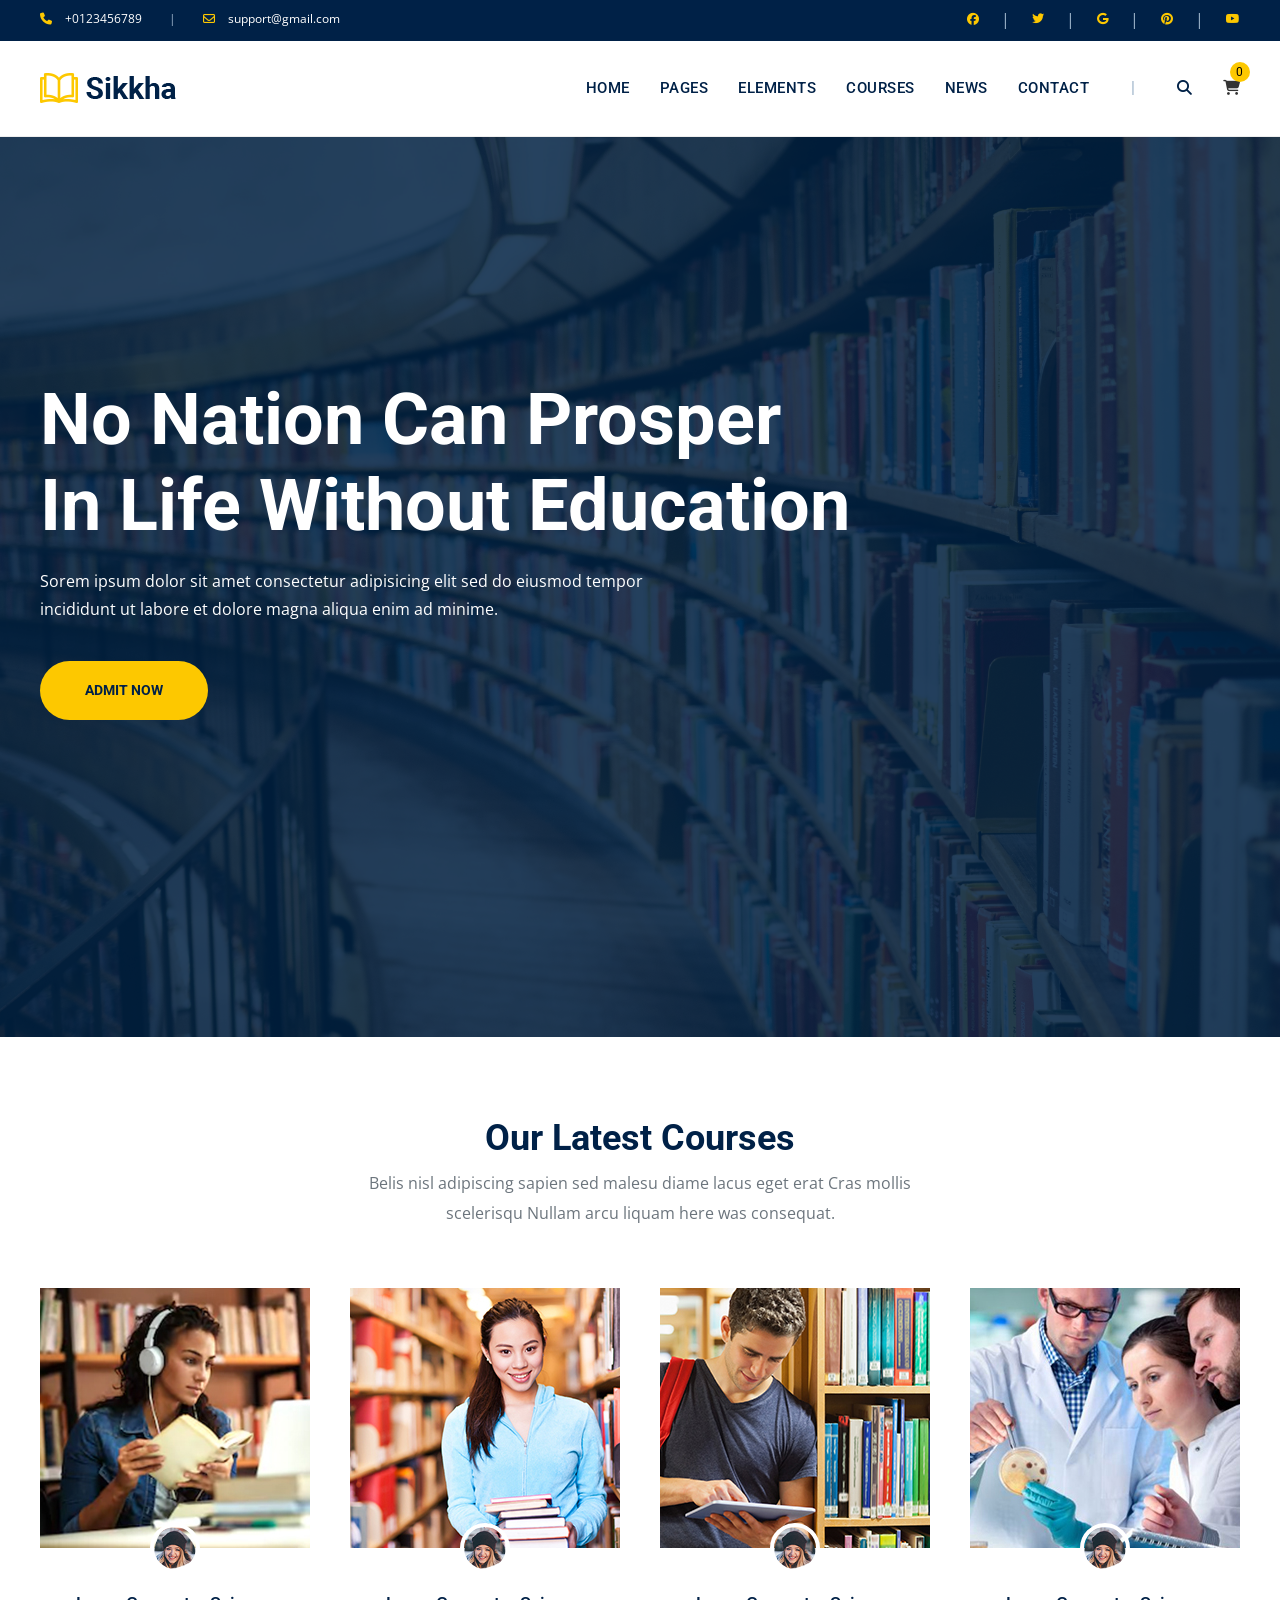
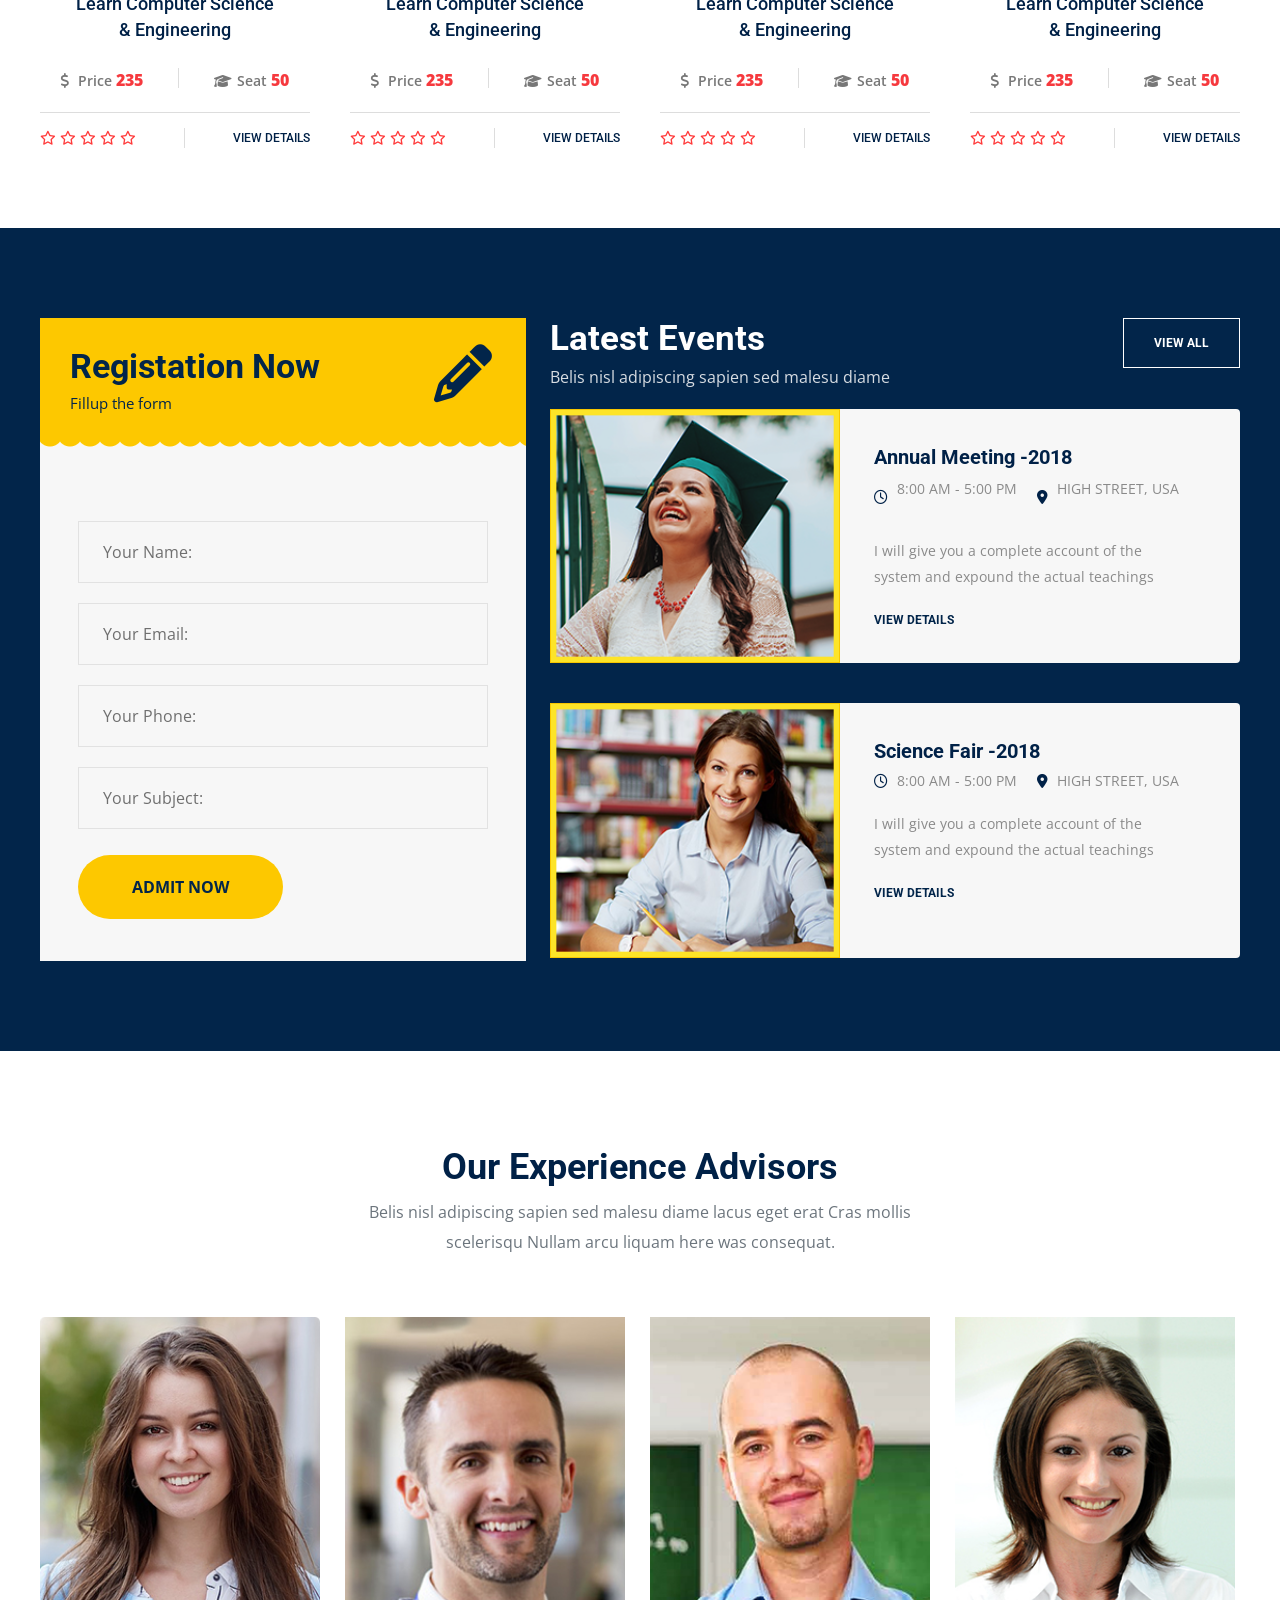
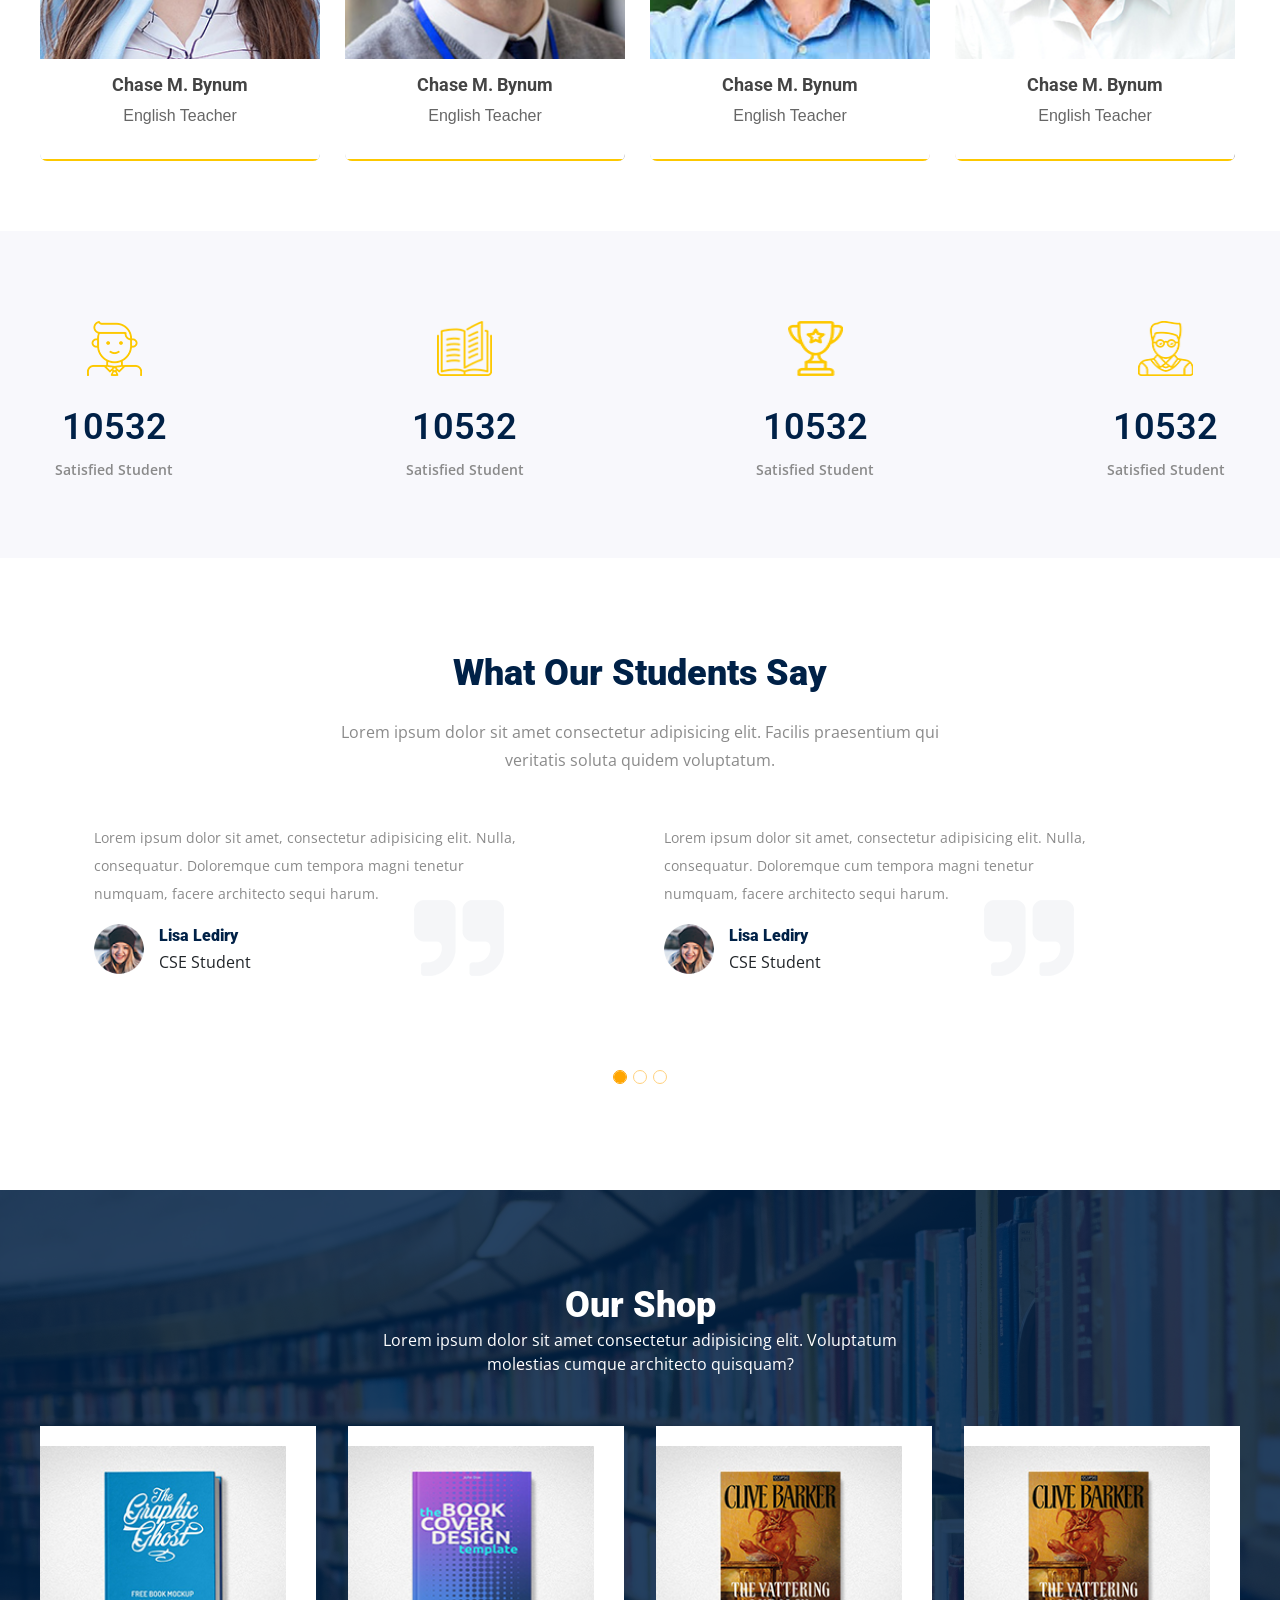
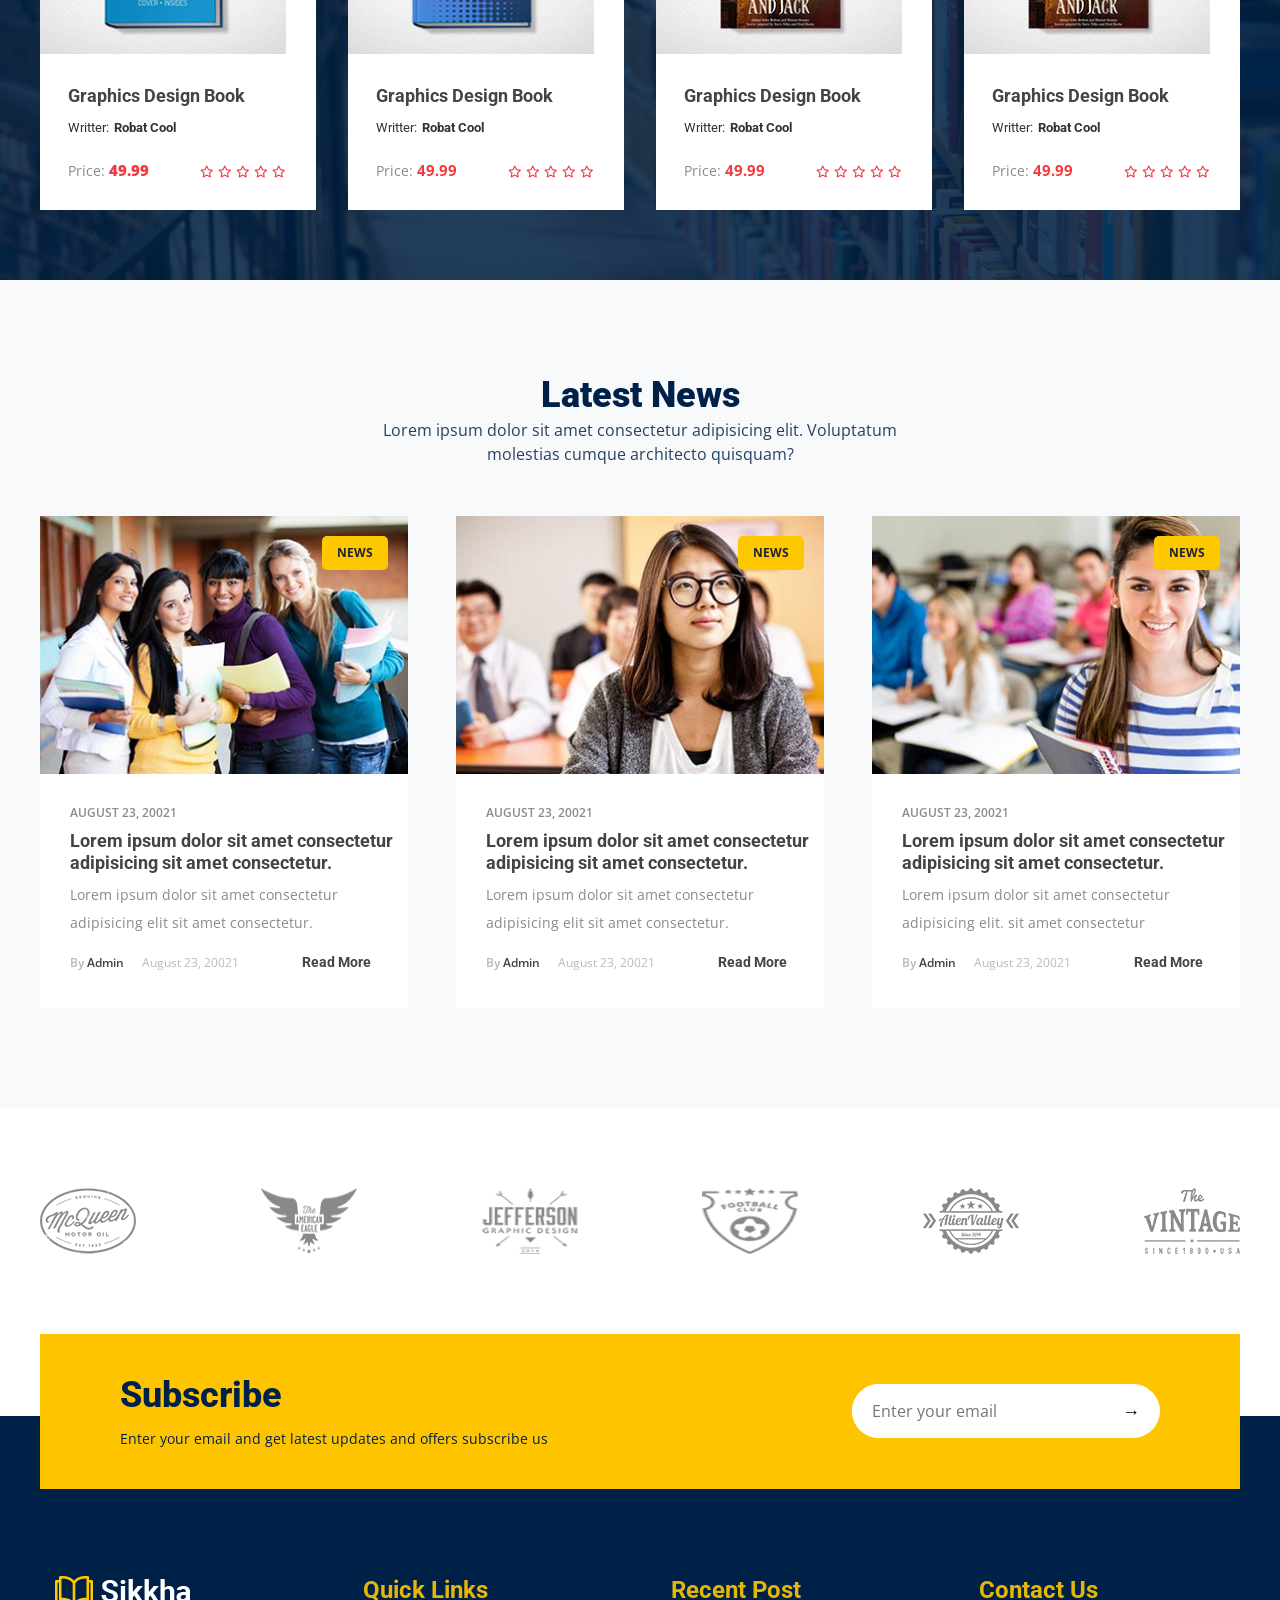
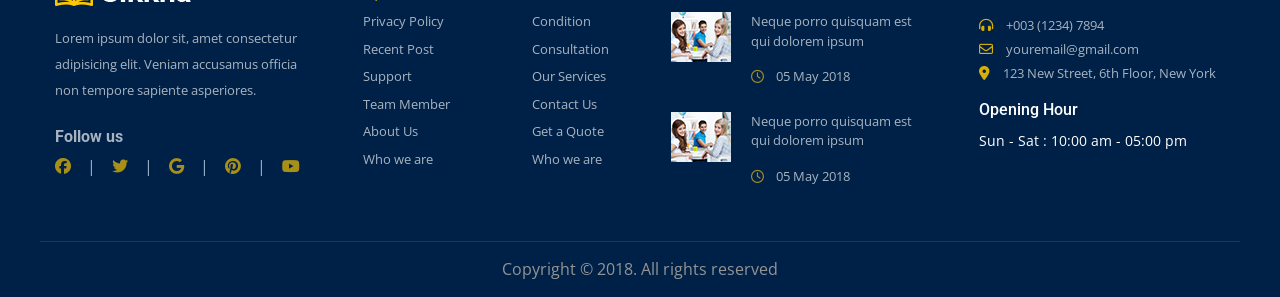
==== commit 235729cf: "update code" ====
--- a/index.html
+++ b/index.html
@@ -67,12 +67,12 @@
 </div>
 </header>
 
-
-<!-- NAVBAR -->
+<!-- NAVBAR bottom started -->
 
 <div class="header__bottom ">
-
-<div class="container header__bottom-container">
+    <!--navbar bottom container (Note for me: here desk top and mobile navbar included without mobile submenu)-->
+
+<div class=" container header__bottom-container">
 
 <!-- Logo -->
 
@@ -83,7 +83,7 @@
 
 <!-- Menu -->
 
-<ul class="menu">
+<div class="menu">
 
 <li class="dropdown">
 <a href="#">HOME</a>
@@ -94,7 +94,8 @@
 </ul>
 </li>
 
-<li class="dropdown"><a href="#">PAGES</a>
+<li class="dropdown">
+    <a href="#">PAGES</a>
     <ul class="submenu">
 <li><a href="#">Home Style 1</a></li>
 <li><a href="#">Home Style 2</a></li>
@@ -102,6 +103,7 @@
 </ul>
 
 </li>
+
 <li class="dropdown"><a href="#">ELEMENTS</a>
     <ul class="submenu">
 <li><a href="#">Home Style 1</a></li>
@@ -110,6 +112,7 @@
 </ul>
 
 </li>
+
 <li class="dropdown"><a href="#">COURSES</a>
 <ul class="submenu">
 <li><a href="#">Home Style 1</a></li>
@@ -117,6 +120,7 @@
 <li><a href="#">Home Style 3</a></li>
 </ul>
 </li>
+
 <li class="dropdown"><a href="#">NEWS</a>
 <ul class="submenu">
 <li><a href="#">Home Style 1</a></li>
@@ -124,6 +128,7 @@
 <li><a href="#">Home Style 3</a></li>
 </ul>
 </li>
+
 <li class="dropdown"><a href="#">CONTACT</a>
 <ul class="submenu">
 <li><a href="#">Home Style 1</a></li>
@@ -151,18 +156,19 @@
 
 </li>
 
-</ul>
+</div>
+<!-- Menu close for deskt -->
  <div class="mobile-icons">
 
-     <div class="search-dropdown">
-
-<a href="#"><i class="fa-solid fa-magnifying-glass"></i></a>
-
-<div class="search-box">
-<input type="text" placeholder="Search...">
-</div>
-
-</div>
+    <div class="search-dropdown">
+      <a href="#"><i class="fa-solid fa-magnifying-glass"></i>
+      </a>
+
+     <div class="search-box">
+       <input type="text" placeholder="Search...">
+     </div>
+
+    </div>
 
       <div class="cart">
         <i class="fa-solid fa-cart-shopping"></i>
@@ -183,23 +189,10 @@
 </button>
 
     </div>
-
-<!-- <button class="mobile-menu-btn d-lg-none collapsed"
-data-bs-toggle="collapse"
-data-bs-target="#mobileMenu">
-
-<span class="menu-open">
-<i class="fa-solid fa-bars"></i>
-</span>
-
-<span class="menu-close">
-✕
-</span>
-
-</button> -->
-</div>
-</div>
-<div class="collapse mobile-menu " 
+    <!--header-bottom-container close-->
+</div>
+<!--mobile menu start (note for me: here using clopse mobile menu and submenu opens) -->
+ <div class="collapse mobile-menu " 
      id="mobileMenu">
 
 <div class="mobile-menu-header">
@@ -212,7 +205,7 @@
 
 </div>
 
-<ul class="mobile-nav">
+ <ul class="mobile-nav">
 
 <li>
 <a class="menu-item" 
@@ -274,7 +267,9 @@
 </li>
 <li>
 
-<a class="menu-item" data-bs-toggle="collapse" href="#newsSub">
+<a class="menu-item" 
+data-bs-toggle="collapse" 
+  href="#newsSub">
 NEWS
 <span>+</span>
 </a>
@@ -294,9 +289,13 @@
   </a>
 </li>
 
-</ul>
-
-</div>
+</ul>  
+
+</div> 
+<!--mobile menu close-->
+</div>
+<!--Navabr bottom close-->
+
 
 
 
@@ -1466,7 +1465,31 @@
         </div>
     </div>
 </footer>
-
+<script>
+var menuItems = document.querySelectorAll(".menu-item");
+
+menuItems.forEach(item => {
+  item.addEventListener("click", function(e) {
+    var targetId = this.getAttribute("href"); // e.g., "#homeSub"
+    
+    // Check if the link actually has a target ID
+    if (targetId && targetId.startsWith("#")) {
+      e.preventDefault();
+      var content = document.querySelector(targetId);
+      
+      if (content) {
+        if (content.style.maxHeight) {
+          content.style.maxHeight = null;
+          this.setAttribute("aria-expanded", "false");
+        } else {
+          content.style.maxHeight = content.scrollHeight + "px";
+          this.setAttribute("aria-expanded", "true");
+        }
+      }
+    }
+  });
+});
+</script>
 <script src="https://cdn.jsdelivr.net/npm/bootstrap@5.3.2/dist/js/bootstrap.bundle.min.js"></script>
 </body>
 </html>
--- a/styles.css
+++ b/styles.css
@@ -1,786 +1,754 @@
-*{
-margin:0;
-padding:0;
-box-sizing:border-box;
-}
-
-:root{
---primary-color:#002147;
---secondary-color:#fdc800;
---tertiary-color:#8a8a8a;
---primary-font:"Open Sans", sans-serif;
---secondary-font:"Roboto"
-}
-
-body{
-font-family:var(--primary-font);
-}
-header{
+* {
+  margin: 0;
+  padding: 0;
+  box-sizing: border-box;
+}
+
+:root {
+  --primary-color: #002147;
+  --secondary-color: #fdc800;
+  --tertiary-color: #8a8a8a;
+  --primary-font: "Open Sans", sans-serif;
+  --secondary-font: "Roboto";
+}
+
+body {
+  font-family: var(--primary-font);
+}
+header {
   position: relative;
 }
-h1, h2,  h3, h4, h5, h6 {
-    font-family: var(--secondary-font);
-    font-weight: 700;
-}
-ul{
-    list-style: none;
-}
-
-
-a{
-text-decoration:none;
-font-family: var(--secondary-font);
-}
-
-/* .container{
-max-width:1200px;
-margin:auto;
-display:flex;
-justify-content:space-between;
-align-items:center;
-
-
-} */
+h1,
+h2,
+h3,
+h4,
+h5,
+h6 {
+  font-family: var(--secondary-font);
+  font-weight: 700;
+}
+ul {
+  list-style: none;
+}
+
+a {
+  text-decoration: none;
+  font-family: var(--secondary-font);
+}
 
 /* TOP BAR */
 
-.header__top{
-background:var(--primary-color);
-padding-top: 7px;
-padding-bottom: 10px;
-color:white;
-font-size: 16px;
-
-
+.header__top {
+  background: var(--primary-color);
+  padding-top: 7px;
+  padding-bottom: 10px;
+  color: white;
+  font-size: 16px;
 }
 .header__top-container {
-    max-width:1200px;
-margin:auto;
-display:flex;
-justify-content:space-between;
-align-items:center;
-
-  
+  max-width: 1200px;
+  margin: auto;
+  display: flex;
+  justify-content: space-between;
+  align-items: center;
+
   padding-left: 0;
-padding-right: 0;
-}
-
-.header__top-item-left{
-display:flex;
-align-items:center;
-gap:15px;
-font-size: 12px;
+  padding-right: 0;
+}
+
+.header__top-item-left {
+  display: flex;
+  align-items: center;
+  gap: 15px;
+  font-size: 12px;
 }
 .phone,
-.email{
-display:flex;
-align-items:center;
-gap:8px;
+.email {
+  display: flex;
+  align-items: center;
+  gap: 8px;
 }
 
 .phone i,
-.email i{
-color:var(--secondary-color);
-margin-right:5px;
-font-size: 12px;
-
-}
-.separator{
-color:#9bb2c8;
-margin:0 12px;
-}
-
-
-
-.header__top-item-right{
-display:flex;
-align-items:center;
-gap:14px;
-}
-.header__top-item-right a{
-color:#ffc107;
-display:flex;
-align-items:center;
-color:var(--secondary-color);
-font-size: 12px;
-}
-.header__top-item-right .separator{
-color:#9bb2c8;
-margin:0 8px;
+.email i {
+  color: var(--secondary-color);
+  margin-right: 5px;
+  font-size: 12px;
+}
+.separator {
+  color: #9bb2c8;
+  margin: 0 12px;
+}
+
+.header__top-item-right {
+  display: flex;
+  align-items: center;
+  gap: 14px;
+}
+.header__top-item-right a {
+  color: #ffc107;
+  display: flex;
+  align-items: center;
+  color: var(--secondary-color);
+  font-size: 12px;
+}
+.header__top-item-right .separator {
+  color: #9bb2c8;
+  margin: 0 8px;
 }
 
 /* NAVBAR */
 
-.header__bottom{
-background:white;
-padding:32px 0;
-border-bottom:1px solid #eee;
-position: sticky; 
-top: 0;
-z-index: 9999;
-width: 100%;
-
-
-}
-
-.header__bottom-container{
-display:flex;
-align-items:center;
-justify-content:space-between;
-max-width: 1200px;
-
-}
-.logo{
-display:flex;
-align-items:center;
-}
-
-.logo img{
-height:30px;
-width:136px;
+.header__bottom {
+  background: white;
+  /* padding: 32px 0; */
+  border-bottom: 1px solid #eee;
+  position: sticky;
+  top: 0;
+  z-index: 9999;
+  width: 100%;
+}
+
+.header__bottom-container {
+  display: flex;
+  align-items: center;
+  justify-content: space-between;
+  max-width: 1200px;
+  padding: 0;
+  margin: auto;
+}
+.logo {
+  display: flex;
+  align-items: center;
+}
+
+.logo img {
+  height: 30px;
+  width: 136px;
 }
 
 /* MENU */
 
-.menu{
-display:flex;
-align-items:center;
-gap:30px;
-list-style:none;
-margin-bottom: 0;
-font-family: var(--secondary-font);
-}
-.menu li{
-display:flex;
-align-items:center;
-}
-
-.menu a{
-color:#333;
-font-weight:500;
-font-size:15px;
-letter-spacing:0.5px;
-transition:0.3s;
-}
-
-.menu a:hover{
-color:var(--secondary-color);
+.menu {
+  display: flex;
+  align-items: center;
+  gap: 30px;
+  list-style: none;
+  margin-bottom: 0;
+  font-family: var(--secondary-font);
+  /* padding: 0 15px; */
+}
+.menu li {
+  display: flex;
+  align-items: center;
+}
+
+.menu a {
+  color: #002147;
+  font-weight: 500;
+  font-size: 15px;
+  letter-spacing: 0.5px;
+  transition: 0.3s;
+  padding: 36px 0px;
+}
+
+.menu a:hover {
+  color: var(--secondary-color);
 }
 
 /* DROPDOWN */
 
-.dropdown{
-position:relative;
-}
-
-.submenu{
-position:absolute;
-top:60px;
-left:0;
-background:#0b2c4d;
-width:220px;
-display:none;
-flex-direction:column;
-
-list-style:none;
-padding:0;
-margin:0;
-opacity:0;
-visibility:hidden;
-transform:translateY(10px);
-transition:0.3s;
-}
-.dropdown:hover .submenu{
-opacity:1;
-visibility:visible;
-transform:translateY(0);
-}
-.submenu li{
-border-bottom:1px solid rgba(255,255,255,0.1);
-}
-
-.submenu a{
-color:white;
-padding:10px;
-display:block;
-font-weight:400;
-}
-
-.dropdown:hover .submenu{
-display:block;
+.dropdown {
+  position: relative;
+}
+
+.dropdown .submenu {
+  position: absolute;
+  top: 95px;
+  left: 0;
+  background: #0b2c4d;
+  width: 220px;
+  display: none;
+  flex-direction: column;
+
+  list-style: none;
+  padding: 0;
+  margin: 0;
+  opacity: 0;
+  visibility: hidden;
+  transform: translateY(10px);
+  transition: 0.3s;
+}
+.dropdown:hover .submenu {
+  opacity: 1;
+  visibility: visible;
+  transform: translateY(0);
+}
+.submenu li {
+  border-bottom: 1px solid rgba(255, 255, 255, 0.1);
+}
+
+.submenu a {
+  color: white;
+  padding: 10px 20px;
+  display: block;
+  font-weight: 400;
+}
+
+.dropdown:hover .submenu {
+  display: block;
 }
 
 /* SEARCH */
 
-.search-dropdown{
-position:relative;
-}
-
-.search-box{
-position:absolute;
-top:80px;
-right:0;
-background:white;
-padding:10px;
-display:none;
-box-shadow:0 2px 10px rgba(0,0,0,0.1);
-}
-
-.search-box input{
-width:200px;
-padding:8px;
-border: none;
-outline:none;
-}
-
-.search-dropdown:hover .search-box{
-display:block;
+.search-dropdown {
+  position: relative;
+  transition: all ease-out;
+}
+
+.search-box {
+  position: absolute;
+  top: 95px;
+  right: -40px;
+  margin-top: 10px;
+  background: white;
+  padding: 10px;
+  display: none;
+  box-shadow: 0 2px 10px rgba(0, 0, 0, 0.1);
+}
+
+.search-box input {
+  width: 200px;
+  padding: 8px;
+  border: none;
+  outline: none;
+}
+
+.search-dropdown:hover .search-box {
+  display: block;
 }
 
 /* CART */
 
-.cart{
-position:relative;
-}
-
-.cart a{
-color:#333;
-font-size:15px;
-}
-
-.cart-count{
-position:absolute;
-height: 20px;
-top: 40px;
-top:-15px;
-right:-10px;
-width: 20px;
-background:var(--secondary-color);
-color:black;
-font-size:12px;
-padding:1px 6px;
-border-radius:50%;
-}
-
-.mobile-icons{
-display:none;
-align-items:center;
-gap:18px;
-}
-
-.mobile-icons i{
-font-size:18px;
-color:#333;
-cursor:pointer;
-}
-.mobile-menu-btn{
-border:1px solid #cfcfcf;
-background:#fff;
-padding:8px 12px;
-border-radius:2px;
-display:flex;
-align-items:center;
-justify-content:center;
-cursor:pointer;
-transition:0.3s;
-}
-
+.cart {
+  position: relative;
+}
+
+.cart a {
+  color: #333;
+  font-size: 15px;
+}
+
+.cart-count {
+  position: absolute;
+  height: 20px;
+  top: 40px;
+  top: 21px;
+  right: -10px;
+  width: 20px;
+  background: var(--secondary-color);
+  color: black;
+  font-size: 12px;
+  padding: 1px 6px;
+  border-radius: 50%;
+}
+
+.mobile-icons {
+  display: none;
+  align-items: center;
+  gap: 18px;
+}
+
+.mobile-icons i {
+  font-size: 18px;
+  color: #333;
+  cursor: pointer;
+}
+.mobile-menu-btn {
+  border: 1px solid #cfcfcf;
+  background: #fff;
+  padding: 8px 12px;
+  border-radius: 2px;
+  display: flex;
+  align-items: center;
+  justify-content: center;
+  cursor: pointer;
+  transition: 0.3s;
+}
 
 /*Hero Section*/
 
-.hero{
-position:relative;
-height:100dvh;
-background:url("images/hero.jpg") center/cover no-repeat;
-display:flex;
-align-items:flex-start;
-justify-content: center;
-
-}
-.hero-overlay{
-position:absolute;
-top:0;
-left:0;
-width:100%;
-height:100%;
-background:#012244;
-opacity:0.85;
-} 
+.hero {
+  position: relative;
+  height: 100dvh;
+  background: url("images/hero.jpg") center/cover no-repeat;
+  display: flex;
+  align-items: flex-start;
+  justify-content: center;
+}
+.hero-overlay {
+  position: absolute;
+  top: 0;
+  left: 0;
+  width: 100%;
+  height: 100%;
+  background: #012244;
+  opacity: 0.85;
+}
 .hero-container {
-   max-width: 1200px; 
-   width: 100%; 
-   margin-top: 15rem;
-}
-
-.hero-content{
- position:relative;
-position:relative;
-color:white;
-} 
-
-.hero-content h1{
-font-size:72px;
-font-family: var(--secondary-font);
-font-weight:700;
-margin-bottom:8px;
-}
-.hero-content p{
-font-size:16px;
-color:#fff;
-margin-top: 18px;
-margin-bottom:38px;
-line-height:28px;
-}
-.hero-btn{
-display:inline-block;
-font-size: 14px;
-background:var(--secondary-color);
-color:var(--primary-color);
-padding:19px 45px;
-border-radius:30px;
-font-weight:700;
-transition:0.4s;
-}
-.hero-btn:hover{
-background: #ccc;
+  max-width: 1200px;
+  width: 100%;
+  margin-top: 15rem;
+}
+
+.hero-content {
+  position: relative;
+  position: relative;
+  color: white;
+}
+
+.hero-content h1 {
+  font-size: 72px;
+  font-family: var(--secondary-font);
+  font-weight: 700;
+  margin-bottom: 8px;
+}
+.hero-content p {
+  font-size: 16px;
+  color: #fff;
+  margin-top: 18px;
+  margin-bottom: 38px;
+  line-height: 28px;
+}
+.hero-btn {
+  display: inline-block;
+  font-size: 14px;
+  background: var(--secondary-color);
+  color: var(--primary-color);
+  padding: 19px 45px;
+  border-radius: 30px;
+  font-weight: 700;
+  transition: 0.4s;
+}
+.hero-btn:hover {
+  background: #ccc;
 }
 
 /*course */
 
-.courses{
-padding:80px 0;
-background:#fff;
+.courses {
+  padding: 80px 0;
+  background: #fff;
 }
 .course-container {
-    max-width: 1200px;
-    margin: auto;
-
-}
-.section-title{
-text-align:center;
-margin-bottom:60px;
+  max-width: 1200px;
+  margin: auto;
+}
+.section-title {
+  text-align: center;
+  margin-bottom: 60px;
 }
 .section-title h2 {
-    font-size:36px;
-    color:#002147;
-    margin-bottom:8px;
-    font-family: var(--secondary-font);
-
+  font-size: 36px;
+  color: #002147;
+  margin-bottom: 8px;
+  font-family: var(--secondary-font);
 }
 .section-title p {
-    max-width:600px;
-margin:auto;
-color:#6c757d;
-line-height:30px;
-margin-bottom: 50px;
-
-}
-.courses-grid{
-display:grid;
-grid-template-columns:repeat(4,1fr);
-gap:40px;
-} 
-.course-card{
-text-align:center;
-}
-.course-img img{
-width:100%;
-height:260px;
-object-fit:cover;
-}
-.course-author{
-margin-top:-25px;
-}
-.course-author img{
-width:50px;
-height:50px;
-border-radius:50%;
-border:4px solid white;
-} 
+  max-width: 600px;
+  margin: auto;
+  color: #6c757d;
+  line-height: 30px;
+  margin-bottom: 50px;
+}
+.courses-grid {
+  display: grid;
+  grid-template-columns: repeat(4, 1fr);
+  gap: 40px;
+}
+.course-card {
+  text-align: center;
+}
+.course-img img {
+  width: 100%;
+  height: 260px;
+  object-fit: cover;
+}
+.course-author {
+  margin-top: -25px;
+}
+.course-author img {
+  width: 50px;
+  height: 50px;
+  border-radius: 50%;
+  border: 4px solid white;
+}
 .course-name {
-    margin: 18px 0 25px;
-    padding: 0 34px;
-}
-.course-name h1{
-font-size:18px;
-color:#002147;
-line-height:26px;
-font-weight: 500;
-} 
-.course-name:hover h1{
-    color:var(--secondary-color);
-    cursor: pointer;
-    transition: 0.4s;
-}
-.course-info{
-display:flex;
-justify-content:center;
-gap:20px;
-font-size:14px;
-color:#777777;
+  margin: 18px 0 25px;
+  padding: 0 34px;
+}
+.course-name h1 {
+  font-size: 18px;
+  color: #002147;
+  line-height: 26px;
+  font-weight: 500;
+}
+.course-name:hover h1 {
+  color: var(--secondary-color);
+  cursor: pointer;
+  transition: 0.4s;
+}
+.course-info {
+  display: flex;
+  justify-content: center;
+  gap: 20px;
+  font-size: 14px;
+  color: #777777;
 }
 .course-info i {
-   margin-right: 5px;
+  margin-right: 5px;
 }
 .course-info span {
-    font-size: 14px;
-    font-weight: 600;
-}
-.course-info b{
-color:#f6393e;
-font-size: 16px;
-} 
-
-.course-footer{
-display:flex;
-align-items:center;
-justify-content:space-between;
-margin-top:20px;
-padding-top:15px;
-border-top:1px solid #ddd;
-}
-.course-rating{
-display:flex;
-gap:4px;
-}
-.course-rating i{
-color:#ff3b3b;
-font-size:14px;
-
-}
-.footer-separator{
-width:1px;
-height:20px;
-background:#ddd;
-margin:0 15px;
-}
-.view-details{
-font-size:12px;
-font-weight:500;
-color:#002147;
-text-decoration:none;
-font-family: var(--secondary-font);
-} 
+  font-size: 14px;
+  font-weight: 600;
+}
+.course-info b {
+  color: #f6393e;
+  font-size: 16px;
+}
+
+.course-footer {
+  display: flex;
+  align-items: center;
+  justify-content: space-between;
+  margin-top: 20px;
+  padding-top: 15px;
+  border-top: 1px solid #ddd;
+}
+.course-rating {
+  display: flex;
+  gap: 4px;
+}
+.course-rating i {
+  color: #ff3b3b;
+  font-size: 14px;
+}
+.footer-separator {
+  width: 1px;
+  height: 20px;
+  background: #ddd;
+  margin: 0 15px;
+}
+.view-details {
+  font-size: 12px;
+  font-weight: 500;
+  color: #002147;
+  text-decoration: none;
+  font-family: var(--secondary-font);
+}
 .view-details:hover {
-    color: var(--secondary-color);
-    text-decoration: underline;
-    transition: 0.3s;
-    cursor: pointer;
-
-}
-
+  color: var(--secondary-color);
+  text-decoration: underline;
+  transition: 0.3s;
+  cursor: pointer;
+}
 
 /* Event Section*/
 
-.events-section{
-    background: #02254a;
-    padding: 90px 0;
-    position: relative;
-    overflow: hidden;
-}
-
-.event-container{
-    max-width: 1200px;
-    margin: 0 auto;
-   
-}
-
-.registration-box{
-    background: #f7f7f7;
-    position: relative;
-}
-
-.registration-header{
-    background: var(--secondary-color);
-    padding: 28px 30px 38px;
-    position: relative;
-    overflow: hidden;
-}
-
-
-.events-section .row{
-    align-items: flex-start;
-}
-
-.registration-header::after{
-    content: "";
-    position: absolute;
-    left: 0;
-    bottom: -1px;
-    width: 100%;
-    height: 18px;
-    background:
-    radial-gradient(circle at 10px -2px, transparent 12px, #f7f7f7 13px);
-    background-size: 20px 20px;
-    background-repeat: repeat-x;
-}
-
-.registration-header h3{
-    font-size: 34px;
-    line-height: 1.2;
-    font-weight: 700;
-    color: #02254a;
-    margin: 0 0 6px;
-}
-
-.registration-header p{
-    margin: 0;
-    font-size: 15px;
-    color: #02254a;
-}
-
-.registration-header i{
-    position: absolute;
-    right: 34px;
-    top: 26px;
-    font-size: 58px;
-    color: #02254a;
-}
-
-.registration-form{
-    padding: 68px 38px 42px;
-    display: flex;
-    flex-direction: column;
-    
-}
-
-.registration-form input{
-    width: 100%;
-    height: 62px;
-    border: 1px solid #e2e2e2;
-    background: #f7f7f7;
-    padding: 0 24px;
-    font-size: 16px;
-    color: #666;
-    margin-bottom: 20px;
-    outline: none;
-    transition: 0.3s;
-}
-.registration-form input:focus{
-    border-color: var(--secondary-color);
-    background: #fff;
-}
-.registration-form input::placeholder{
-    color: #6f6f6f;
-}
-
-.register-btn{
-    border: none;
-    background: var(--secondary-color);
-    color: #02254a;
-    font-size: 16px;
-    font-weight: 700;
-    height: 64px;
-    width: 50%;
-    line-height: 64px;
-    padding: 0 42px;
-    border-radius: 40px;
-    display: inline-block;
-    cursor: pointer;
-    transition: 0.3s;
-    margin-top: 6px;
-}
-
-.register-btn:hover{
-    background: #e7b800;
+.events-section {
+  background: #02254a;
+  padding: 90px 0;
+  position: relative;
+  overflow: hidden;
+}
+
+.event-container {
+  max-width: 1200px;
+  margin: 0 auto;
+}
+
+.registration-box {
+  background: #f7f7f7;
+  position: relative;
+}
+
+.registration-header {
+  background: var(--secondary-color);
+  padding: 28px 30px 38px;
+  position: relative;
+  overflow: hidden;
+}
+
+.events-section .row {
+  align-items: flex-start;
+}
+
+.registration-header::after {
+  content: "";
+  position: absolute;
+  left: 0;
+  bottom: -1px;
+  width: 100%;
+  height: 18px;
+  background: radial-gradient(
+    circle at 10px -2px,
+    transparent 12px,
+    #f7f7f7 13px
+  );
+  background-size: 20px 20px;
+  background-repeat: repeat-x;
+}
+
+.registration-header h3 {
+  font-size: 34px;
+  line-height: 1.2;
+  font-weight: 700;
+  color: #02254a;
+  margin: 0 0 6px;
+}
+
+.registration-header p {
+  margin: 0;
+  font-size: 15px;
+  color: #02254a;
+}
+
+.registration-header i {
+  position: absolute;
+  right: 34px;
+  top: 26px;
+  font-size: 58px;
+  color: #02254a;
+}
+
+.registration-form {
+  padding: 68px 38px 42px;
+  display: flex;
+  flex-direction: column;
+}
+
+.registration-form input {
+  width: 100%;
+  height: 62px;
+  border: 1px solid #e2e2e2;
+  background: #f7f7f7;
+  padding: 0 24px;
+  font-size: 16px;
+  color: #666;
+  margin-bottom: 20px;
+  outline: none;
+  transition: 0.3s;
+}
+.registration-form input:focus {
+  border-color: var(--secondary-color);
+  background: #fff;
+}
+.registration-form input::placeholder {
+  color: #6f6f6f;
+}
+
+.register-btn {
+  border: none;
+  background: var(--secondary-color);
+  color: #02254a;
+  font-size: 16px;
+  font-weight: 700;
+  height: 64px;
+  width: 50%;
+  line-height: 64px;
+  padding: 0 42px;
+  border-radius: 40px;
+  display: inline-block;
+  cursor: pointer;
+  transition: 0.3s;
+  margin-top: 6px;
+}
+
+.register-btn:hover {
+  background: #e7b800;
 }
 .col-md-12 {
-    position: relative;
-    width: 100%;
-    min-height: 1px;
-    padding: 0 15px;
-}
-.events-header{
-    display: flex;
-    justify-content: space-between;
-    align-items: flex-start;
-    margin-bottom: 20px;
-    gap: 20px;
-}
-.events-header h2{
-    margin: 0 0 5px;
-    font-size: 35px;
-    line-height: 1.2;
-    font-weight: 700;
-    color: #fff;
-}
-
-.events-header p{
-    margin: 0;
-    font-size: 16px;
-    color: #d7dce2;
-}
-.view-all-btn{
-    padding: 15px 30px;
-    border: 1px solid #fff;
-    color: #fff;
-    font-size: 12px;
-    font-weight: 700;
-    text-decoration: none;
-    display: inline-flex;
-    align-items: center;
-    justify-content: center;
-    transition: 0.3s;
-    
-}
-
-.view-all-btn:hover{
-    background: #fff;
-    color: #02254a;
-    cursor: pointer;
-}
-.event-card-1{
-    display: flex;
-    align-items: stretch;
-    background: #f7f7f7;
-    border-radius: 4px;
-    margin-bottom: 40px;
-}
-.event-card-2{
-    display: flex;
-    align-items: stretch;
-    background: #f7f7f7;
-    border-radius: 4px;
-    justify-content: flex-end;
-     
-}
-.event-img{
-    width: 290px;
-    flex: 0 0 290px;
-    border: 1px solid #f7c600;
-    
-}
-
-.event-img img{
-    width: 100%;
-    height: 100%;
-    min-height: 230px;
-    object-fit: cover;
-    display: block;
-}
-
-.event-content{
-    flex: 1;
-    padding: 34px 34px 28px;
-    
-}
-
-.event-content h4{
-    margin: 4px 0 9px;
-    font-size: 20px;
-    line-height: 1;
-    font-weight: 700;
-    color: #002147;
-    font-family: var(--secondary-font);
+  position: relative;
+  width: 100%;
+  min-height: 1px;
+  padding: 0 15px;
+}
+.events-header {
+  display: flex;
+  justify-content: space-between;
+  align-items: flex-start;
+  margin-bottom: 20px;
+  gap: 20px;
+}
+.events-header h2 {
+  margin: 0 0 5px;
+  font-size: 35px;
+  line-height: 1.2;
+  font-weight: 700;
+  color: #fff;
+}
+
+.events-header p {
+  margin: 0;
+  font-size: 16px;
+  color: #d7dce2;
+}
+.view-all-btn {
+  padding: 15px 30px;
+  border: 1px solid #fff;
+  color: #fff;
+  font-size: 12px;
+  font-weight: 700;
+  text-decoration: none;
+  display: inline-flex;
+  align-items: center;
+  justify-content: center;
+  transition: 0.3s;
+}
+
+.view-all-btn:hover {
+  background: #fff;
+  color: #02254a;
+  cursor: pointer;
+}
+.event-card-1 {
+  display: flex;
+  align-items: stretch;
+  background: #f7f7f7;
+  border-radius: 4px;
+  margin-bottom: 40px;
+}
+.event-card-2 {
+  display: flex;
+  align-items: stretch;
+  background: #f7f7f7;
+  border-radius: 4px;
+  justify-content: flex-end;
+}
+.event-img {
+  width: 290px;
+  flex: 0 0 290px;
+  border: 1px solid #f7c600;
+}
+
+.event-img img {
+  width: 100%;
+  height: 100%;
+  min-height: 230px;
+  object-fit: cover;
+  display: block;
+}
+
+.event-content {
+  flex: 1;
+  padding: 34px 34px 28px;
+}
+
+.event-content h4 {
+  margin: 4px 0 9px;
+  font-size: 20px;
+  line-height: 1;
+  font-weight: 700;
+  color: #002147;
+  font-family: var(--secondary-font);
 }
 .event-content:hover h4 {
-    color: var(--secondary-color);
-    cursor: pointer;
-    transition: 0.4s;
-
-}
-
-.event-meta{
-    display: flex;
-    flex-wrap: wrap;
-    margin-bottom: 20px;
-    font-size: 16px;
-    gap: 20px;
-}
-
-.event-meta span{
-    font-size: 14px;
-    font-weight: normal;
-    display: inline-flex;
-    align-items: center;
-    gap: 9px;
-    color: #8a8a8a;
-}
-
-.event-meta i{
-    color: #002147;
-    font-size: 14px;
-    
-}
-
-.event-content p{
-   
-    font-size: 14px;
-    line-height: 26px;
-    color:var(--tertiary-color);
-    max-width: 95%;
-}
-
-.event-details{
-    font-size: 12px;
-    font-weight: 700;
-    color: #02254a;
-    text-decoration: none;
-    transition: 0.3s;
-}
-
-.event-details:hover{
-    color:var(--secondary-color);
+  color: var(--secondary-color);
+  cursor: pointer;
+  transition: 0.4s;
+}
+
+.event-meta {
+  display: flex;
+  flex-wrap: wrap;
+  margin-bottom: 20px;
+  font-size: 16px;
+  gap: 20px;
+}
+
+.event-meta span {
+  font-size: 14px;
+  font-weight: normal;
+  display: inline-flex;
+  align-items: center;
+  gap: 9px;
+  color: #8a8a8a;
+}
+
+.event-meta i {
+  color: #002147;
+  font-size: 14px;
+}
+
+.event-content p {
+  font-size: 14px;
+  line-height: 26px;
+  color: var(--tertiary-color);
+  max-width: 95%;
+}
+
+.event-details {
+  font-size: 12px;
+  font-weight: 700;
+  color: #02254a;
+  text-decoration: none;
+  transition: 0.3s;
+}
+
+.event-details:hover {
+  color: var(--secondary-color);
 }
 
 /*Advisor Section */
 .advisors-section {
-    padding: 95px 0px 70px;
-    width: 100%;
+  padding: 95px 0px 70px;
+  width: 100%;
 }
 .advisor-container {
-    max-width: 1200px;
-    margin: 0 auto;
-
+  max-width: 1200px;
+  margin: 0 auto;
 }
 .section-title h2 {
-    font-weight: 700;
-
+  font-weight: 700;
 }
 .advisor-container .sction-title {
-    font-size: 36px;
-
+  font-size: 36px;
 }
 .advisor-container .sction-title p {
-    font-size: 16px;
+  font-size: 16px;
 }
 .advisors-grid {
-    display: grid;
-    grid-template-columns:repeat(4,1fr);
-    gap: 20px;
+  display: grid;
+  grid-template-columns: repeat(4, 1fr);
+  gap: 20px;
 }
 .advisor-card {
-     padding: 25px 0;
-     margin: auto;
-     text-align: center;
-     
+  padding: 25px 0;
+  margin: auto;
+  text-align: center;
 }
 .team-card {
   width: 280px;
   font-family: sans-serif;
-  
-
 }
 
 .img-box {
   position: relative;
   overflow: hidden;
-  border-bottom-left-radius:7px ;
-  border-bottom-right-radius:7px ;
-  
+  border-bottom-left-radius: 7px;
+  border-bottom-right-radius: 7px;
 }
 
 .img-box img {
   width: 100%;
   display: block;
 }
-
 
 .info-card {
   position: absolute;
   bottom: 0;
   width: 100%;
-  background: rgba(255,255,255,1);
+  background: rgba(255, 255, 255, 1);
   text-align: center;
   padding: 15px;
   transition: 0.6s ease-out;
@@ -796,7 +764,6 @@
 .info-card p {
   color: #666;
 }
-
 
 .overlay {
   position: absolute;
@@ -806,7 +773,6 @@
   transition: 0.6s ease-out;
 }
 
-
 .hover-content {
   position: absolute;
   bottom: 30px;
@@ -830,19 +796,16 @@
 }
 
 .social {
- 
   font-size: 14px;
   color: #fff;
   display: flex;
   justify-content: center;
   align-items: center;
   gap: 10px;
-  
 }
 .social-icon i {
-    color: #fff;
-}
-
+  color: #fff;
+}
 
 .team-card:hover .overlay {
   opacity: 0.85;
@@ -858,133 +821,121 @@
   transform: translateY(0);
 }
 .social-icon:hover i {
-    color: var(--secondary-color);
+  color: var(--secondary-color);
 }
 /*student */
 
 .student {
-    width: 100%;
-    height: auto;
-    background-color: #f8f8fc;
-    margin: auto;
+  width: 100%;
+  height: auto;
+  background-color: #f8f8fc;
+  margin: auto;
 }
 .student-container {
-    max-width: 1200px;
-    margin: auto;
-    display: flex;
-    justify-content: space-between;
-   align-items: center;
-   padding: 90px 15px 65px;
+  max-width: 1200px;
+  margin: auto;
+  display: flex;
+  justify-content: space-between;
+  align-items: center;
+  padding: 90px 15px 65px;
 }
 .stisfied_student {
-    display: flex;
-    flex-direction: column;
-    justify-content: space-between;
-    align-items: center;
+  display: flex;
+  flex-direction: column;
+  justify-content: space-between;
+  align-items: center;
 }
 .stisfied_student .logo {
-    margin-bottom: 24px;
-}
-.stisfied_student .logo img{
-    
-    height: 55px;
-    width: 55px;
+  margin-bottom: 24px;
+}
+.stisfied_student .logo img {
+  height: 55px;
+  width: 55px;
 }
 .stisfied_student span {
-    font-size: 36px;
-    font-weight: 600;
-    font-family: var(--secondary-font);
-    color: #002147;
+  font-size: 36px;
+  font-weight: 600;
+  font-family: var(--secondary-font);
+  color: #002147;
 }
 .stisfied_student p {
-    font-size: 14px;
-    font-weight: 600;
-    margin-top: 9px;
-    color: #8a8a8a;
-    line-height: 1;
+  font-size: 14px;
+  font-weight: 600;
+  margin-top: 9px;
+  color: #8a8a8a;
+  line-height: 1;
 }
 /*Testimonial Sections*/
 
 .testimonial {
-    padding-top: 100px;
-    padding-bottom: 90px;
-    width: 100%;
-    
+  padding-top: 100px;
+  padding-bottom: 90px;
+  width: 100%;
 }
 .testimonial-container {
-   max-width: 1200px;
-   margin: auto;
-}
-.testimonial-header h1{
-    text-align: center; 
-    color: var(--primary-color);
-    font-family: var(--secondary-font);
-    font-weight: 900;
-    font-size: 36px;
-    margin-bottom: 20px;
-    line-height: 30px;
-
-
-    
+  max-width: 1200px;
+  margin: auto;
+}
+.testimonial-header h1 {
+  text-align: center;
+  color: var(--primary-color);
+  font-family: var(--secondary-font);
+  font-weight: 900;
+  font-size: 36px;
+  margin-bottom: 20px;
+  line-height: 30px;
 }
 .testimonial-header p {
-   max-width: 600px;      
-    margin: 30px auto 50px;        
-    color: #333;        
-    font-size: 16px;
-    line-height: 28px;
-    text-align: center;
-    color:var(--tertiary-color);
+  max-width: 600px;
+  margin: 30px auto 50px;
+  color: #333;
+  font-size: 16px;
+  line-height: 28px;
+  text-align: center;
+  color: var(--tertiary-color);
 }
 .student-comment {
-    position: relative;
-
+  position: relative;
 }
 .student-comment::after {
-    content: "";
-    position: absolute;
-    width: 90px;
-    height: 76px;
-    right: 7rem;   
-    bottom: 0px;  
-    background-image: url('images/testi_quato001.png');
-    background-repeat: no-repeat;
-    background-size: contain;
-
-    
+  content: "";
+  position: absolute;
+  width: 90px;
+  height: 76px;
+  right: 7rem;
+  bottom: 0px;
+  background-image: url("images/testi_quato001.png");
+  background-repeat: no-repeat;
+  background-size: contain;
 }
 .student-comment p {
-    padding-right: 91px;
-    
+  padding-right: 91px;
 }
 .comment-text {
-    color:var(--tertiary-color);
-    font-size: 14px;
-    line-height: 28px;
+  color: var(--tertiary-color);
+  font-size: 14px;
+  line-height: 28px;
 }
 .student-details {
-    display: flex;
-    margin-bottom: 70px;
-    
+  display: flex;
+  margin-bottom: 70px;
 }
 .student-details img {
-   width: 50px;
-   height: 50px;
-   border-radius: 50%;
-   
-}
-.student-id  {
-   
-    margin-left: 15px;
-}
-.student-id  p {
-    margin-bottom: 2px;
+  width: 50px;
+  height: 50px;
+  border-radius: 50%;
+}
+.student-id {
+  margin-left: 15px;
+}
+.student-id p {
+  margin-bottom: 2px;
 }
 .student-name {
-    font-size: 16px;
-    font-weight: 900;
-    color: var(--primary-color);
-    font-family: var(--secondary-font);
+  font-size: 16px;
+  font-weight: 900;
+  color: var(--primary-color);
+  font-family: var(--secondary-font);
 }
 
 .carousel-indicators [data-bs-target] {
@@ -1001,1100 +952,1023 @@
 
 /*Shop Sections */
 .shop {
-position:relative;
-height:100%;
-background:url("images/hero.jpg") center/cover no-repeat;
-display:flex;
-align-items:flex-start;
-width: 100%;
-    
-}
-.shop-overlay{
-position:absolute;
-top:0;
-left:0;
-width:100%;
-height:100%;
-background:#002147;
-opacity:0.85;
-z-index: 0;
-} 
+  position: relative;
+  height: 100%;
+  background: url("images/hero.jpg") center/cover no-repeat;
+  display: flex;
+  align-items: flex-start;
+  width: 100%;
+}
+.shop-overlay {
+  position: absolute;
+  top: 0;
+  left: 0;
+  width: 100%;
+  height: 100%;
+  background: #002147;
+  opacity: 0.85;
+  z-index: 0;
+}
 .shop-container {
-    max-width: 1200px;
-    margin: 0 auto;
-    z-index: 1;
-    padding-top: 100px;
-    padding-bottom: 70px;
-    
-}
-.shop__caption{
-    color: #fff;
-    text-align: center;
+  max-width: 1200px;
+  margin: 0 auto;
+  z-index: 1;
+  padding-top: 100px;
+  padding-bottom: 70px;
+}
+.shop__caption {
+  color: #fff;
+  text-align: center;
+  padding: 0 15px;
+  margin: 0 300px 50px;
+}
+.shop__caption h1 {
+  font-size: 36px;
+  font-weight: 900;
+  line-height: 30px;
+  margin-bottom: 8px;
+  font-family: var(--secondary-font);
+}
+.shop__caption p {
+  text-align: center;
+  max-width: 600px;
+  margin: 0 auto;
+  scroll-behavior: smooth;
+}
+
+.shop__card {
+  display: grid;
+  grid-template-columns: repeat(4, 1fr);
+  gap: 2rem;
+  grid-auto-flow: column;
+  justify-content: space-between;
+}
+
+.shop__card-1,
+.shop__card-2,
+.shop__card-3,
+.shop__card-4 {
+  background: #fff;
+}
+.card-header img {
+  padding: 20px 30px 0 0;
+  width: 100%;
+}
+
+.card-body {
+  padding: 28px 0 28px 28px;
+}
+.books-details {
+  margin-bottom: 20px;
+  font-family: var(--secondary-font);
+}
+.books_name {
+  margin-bottom: 9px;
+  font-size: 18px;
+  font-weight: 700;
+  color: #444;
+  font-family: var(--secondary-font);
+}
+.books_name:hover {
+  color: var(--secondary-color);
+  transition: 0.4s;
+}
+.books-author {
+  margin-bottom: 0px;
+  font-size: 13px;
+  font-weight: 400;
+  color: #313131;
+}
+.books-author b {
+  color: #313131;
+  font-weight: 700;
+  margin-left: 5px;
+}
+.books-quality {
+  display: flex;
+  justify-content: space-between;
+  align-items: center;
+  margin-right: 30px;
+}
+.price {
+  font-size: 14px;
+  color: var(--tertiary-color);
+}
+.price-money {
+  font-size: 15px;
+  font-weight: 700;
+  color: #f6393e;
+}
+.book-rating i {
+  font-size: 12px;
+  color: #f6393e;
+}
+
+/*latest News*/
+
+.news {
+  height: 100%;
+  width: 100%;
+}
+
+.news-container {
+  max-width: 1200px;
+  margin: 0 auto;
+  z-index: 1;
+  padding-top: 100px;
+  padding-bottom: 70px;
+}
+.news__caption {
+  color: var(--primary-color);
+  text-align: center;
+  padding: 0 15px;
+  margin: 0 300px 50px;
+}
+.news__caption h1 {
+  font-size: 36px;
+  font-weight: 900;
+  line-height: 30px;
+  margin-bottom: 8px;
+  font-family: var(--secondary-font);
+}
+.news-caption:hover h1 {
+  color: var(--secondary-color);
+  transition: 0.3s;
+}
+.news__caption p {
+  text-align: center;
+  max-width: 600px;
+  margin: 0 auto;
+  opacity: 0.85;
+}
+.news__card {
+  display: grid;
+  grid-template-columns: repeat(3, 1fr);
+  gap: 3rem;
+  justify-content: space-between;
+}
+
+.news__card-1,
+.news__card-2,
+.news__card-3 {
+  background: white;
+  margin-bottom: 30px;
+  box-shadow: #181717;
+}
+.news__card-header {
+  position: relative;
+}
+.news__card-header img {
+  width: 100%;
+  display: block;
+}
+.news-catagory {
+  position: absolute;
+  right: 20px;
+  font-size: 12px;
+  font-weight: 700;
+  text-transform: uppercase;
+  padding: 11px 15px;
+  background-color: var(--secondary-color);
+  display: inline-block;
+  border-radius: 5px;
+  top: 20px;
+  line-height: 1;
+}
+.news-catagory:hover {
+  background: var(--primary-color);
+  color: #fff;
+  transition: 0.3s;
+  cursor: pointer;
+}
+.news__card-body {
+  padding: 0 0 35px 30px;
+  margin-top: 30px;
+}
+.body-top {
+  color: var(--tertiary-color);
+}
+.body-top p {
+  text-transform: uppercase;
+  font-size: 12px;
+  margin-bottom: 8px;
+  font-weight: 600;
+}
+.news-caption h1 {
+  font-size: 18px;
+  color: #444;
+}
+.news-text p {
+  font-size: 14px;
+  color: var(--tertiary-color);
+  line-height: 28px;
+  margin-bottom: 15px;
+}
+.news-footer {
+  gap: 10px;
+  font-size: 12px;
+}
+.news-span-left {
+  font-size: 12px;
+  font-weight: 600;
+  color: #b9b9b9;
+}
+.news-span-left b {
+  font-size: 12px;
+  font-weight: 600;
+  color: #444;
+}
+.news-span-middle {
+  margin-left: 15px;
+  margin-right: 60px;
+  color: #b9b9b9;
+}
+
+.news-span-right b {
+  font-size: 14px;
+  color: #444;
+}
+.news-span-right:hover b {
+  color: var(--secondary-color);
+  transition: 0.3s;
+}
+/*Brand sections*/
+.brand {
+  width: 100%;
+  background: #fff;
+}
+.brand-container {
+  max-width: 1200px;
+  margin: 0 auto;
+}
+.brand-images {
+  display: flex;
+  flex-direction: row;
+  justify-content: space-between;
+  align-items: center;
+  font-size: 16px;
+  padding: 80px 0;
+}
+.brand-images img {
+  width: 96px;
+  height: 66px;
+}
+
+/*Subscribe Area */
+.subscribe {
+  background: #fff;
+  position: relative;
+  padding-bottom: 0;
+}
+
+/* yellow box */
+.subscribe-box {
+  background: #ffc400;
+  max-width: 1200px;
+  margin: 0 auto;
+  padding: 40px 80px;
+
+  display: flex;
+  justify-content: space-between;
+  align-items: center;
+
+  margin-bottom: -73px;
+  position: relative;
+  z-index: 2;
+}
+
+/* text */
+.subscribe-text h2 {
+  font-size: 36px;
+  font-weight: 800;
+  color: #002147;
+}
+
+.subscribe-text p {
+  color: var(--primary-color);
+  font-size: 14px;
+  margin-top: 10px;
+  margin-bottom: 0px;
+}
+
+/* input box */
+.subscribe-input {
+  display: flex;
+  align-items: center;
+  background: #fff;
+  border-radius: 50px;
+  overflow: hidden;
+}
+
+.subscribe-input input {
+  border: none;
+  padding: 15px 20px;
+  outline: none;
+  width: 250px;
+}
+
+/* button */
+.subscribe-input button {
+  border: none;
+  background: transparent;
+  padding: 0 20px;
+  font-size: 18px;
+  cursor: pointer;
+}
+
+/*footer Bottom */
+.footer {
+  width: 100%;
+  background: var(--primary-color);
+  color: #fff;
+  padding-top: 160px;
+  padding-bottom: 16px;
+  position: relative;
+  z-index: 1;
+}
+.footer-container {
+  max-width: 1200px;
+  margin: 0 auto;
+}
+.footer-top {
+  display: grid;
+  grid-template-columns: repeat(4, 1fr);
+  gap: 2rem;
+  z-index: -1;
+}
+.footer-description {
+  padding: 0 15px;
+  margin-bottom: 30px;
+}
+.footer-logo {
+  padding-bottom: 19px;
+}
+.footer-logo img {
+  width: 136px;
+  height: 30px;
+  color: white;
+}
+.footer-description p {
+  font-size: 13px;
+  line-height: 26px;
+  opacity: 0.66;
+}
+.footar-social {
+  margin-top: 24px;
+  font-size: 16px;
+}
+.footar-social h1 {
+  font-size: 16px;
+  opacity: 0.66;
+}
+.footar-social a {
+  color: var(--secondary-color);
+  width: 16px;
+  height: 16px;
+  opacity: 0.66;
+}
+.quick-links {
+  margin-bottom: 30px;
+  padding: 0 15px;
+}
+.quick-links-title {
+  color: var(--secondary-color);
+  opacity: 0.9;
+}
+.quick-links-title h1 {
+  font-size: 24px;
+}
+
+.quick-links-item {
+  display: flex;
+  justify-content: space-between;
+  align-items: center;
+  opacity: 0.66;
+}
+.quick-links-item ul {
+  padding: 0;
+  margin: 0;
+}
+.quick-link-link {
+  color: white;
+  font-size: 13px;
+}
+.quick-links-item a {
+  margin-bottom: 8px;
+  display: block;
+  font-family: var(--primary-font);
+}
+.recent-post {
+  padding: 0 15px;
+  margin-bottom: 30px;
+}
+.recent-post h2 {
+  font-size: 24px;
+  color: var(--secondary-color);
+  opacity: 0.9;
+}
+.recent-post-item {
+  display: flex;
+  margin-bottom: 25px;
+}
+.recent-post-content {
+  font-size: 16px;
+  margin-left: 20px;
+}
+.recent-post-title {
+  font-size: 13px;
+  opacity: 0.66;
+}
+.recent-post-date {
+  font-size: 13px;
+  opacity: 0.66;
+}
+.recent-post-date i {
+  color: var(--secondary-color);
+  opacity: 1;
+  margin-right: 9px;
+}
+.contact {
+  padding: 0 15px;
+  margin-bottom: 30px;
+}
+.contact h2 {
+  font-size: 24px;
+  color: var(--secondary-color);
+  opacity: 0.9;
+}
+ul {
+  padding-left: 0px;
+}
+.contact-list i {
+  font-size: 14px;
+  color: var(--secondary-color);
+  opacity: 0.85;
+}
+.contact-list span {
+  font-size: 13px;
+  opacity: 0.66;
+  margin-left: 9px;
+}
+.opening-hour h3 {
+  font-size: 18px;
+  font-weight: 500;
+  font-family: var(--secondary-font);
+}
+.opening-hour p {
+  font-size: 14px;
+  margin-top: 10px;
+}
+.footer-bottom {
+  border-top: 1px solid rgba(255, 255, 255, 0.1);
+}
+.opening-hour h3 {
+  font-size: 16px;
+}
+.opening-hour p {
+  font-size: 14px;
+}
+.footer-bottom p {
+  text-align: center;
+  margin-top: 15px;
+  margin-bottom: 0px;
+  color: #949494;
+}
+
+/*Mobile menu*/
+/* MOBILE TOPBAR FIX */
+@media (max-width: 768px) {
+  /* .container {
+    max-width: 768px;
+    padding: 0;
+  } */
+  .header__top {
+    padding: 7px 0 10px 0;
+  }
+
+  .header__top .container {
+    flex-direction: column;
+    align-items: flex-start;
+    gap: 8px;
+    padding-left: 0;
+    padding-right: 0;
+  }
+
+  /* first row */
+  .header__top-item-left {
+    display: flex;
+    justify-content: flex-start;
+    flex-wrap: wrap;
+    gap: 8px;
+    font-size: 12px;
+    padding-left: 10px;
+  }
+
+  /* second row */
+  .header__top-item-right {
+    justify-content: center;
+    width: 100%;
+    flex-wrap: wrap;
+    gap: 10px;
+  }
+
+  .separator {
+    margin: 0 6px;
+  }
+  .header__bottom-container {
+    display: flex;
+    align-items: center;
+    justify-content: space-between;
+    padding: 0;
+    max-width: 768px;
+  }
+  .logo {
     padding: 0 15px;
-    margin: 0 300px 50px;
-    
-}
-.shop__caption h1 {
-    font-size: 36px;
-    font-weight: 900;
-    line-height: 30px;
-    margin-bottom: 8px;
-    font-family: var(--secondary-font);
-}
-.shop__caption p {
-    text-align: center;
-    max-width: 600px;
-    margin: 0 auto;
-    scroll-behavior: smooth;
-}
-
-
-.shop__card {
-
-    display: grid;
-    grid-template-columns: repeat(4 , 1fr);
-    gap: 2rem;
-    grid-auto-flow: column;
-    justify-content: space-between;
-}
-  
-.shop__card-1,.shop__card-2,.shop__card-3,.shop__card-4{
+  }
+  .logo img {
+    height: 30px;
+  }
+  .header__bottom {
+    padding: 30px 0 30px 0;
+    z-index: 1000;
+  }
+  .menu {
+    display: none;
+  }
+  .mobile-icons {
+    display: flex;
+    align-items: center;
+    gap: 16px;
+    padding: 0 15px;
+  }
+  .mobile-icons i {
+    font-style: normal;
+    font-size: 15px;
+  }
+
+  .cart-count {
+    top: -14px;
+    right: -8px;
+  }
+
+  .mobile-menu {
+    background: #0b2c4d;
+  }
+  .mobile-menu-btn {
+    border: 1px solid #d7d3d3;
     background: #fff;
-}
-.card-header img {
-    padding: 20px 30px 0 0;
+    color: #060a0d;
+    justify-content: center;
+    align-items: center;
+    display: flex;
+    cursor: pointer;
+    width: 36px;
+    height: 36px;
+  }
+
+  .mobile-menu-btn i {
+    font-size: 22px;
+    color: #444;
+    line-height: 1;
+    display: block;
+  }
+
+  .menu-close {
+    display: none;
+    padding: 6px 10px;
+    font-size: 18px;
+  }
+  .mobile-menu-btn:not(.collapsed) .menu-open {
+    display: none;
+  }
+
+  .mobile-menu-btn:not(.collapsed) .menu-close {
+    display: block;
+    font-size: 18px;
+    font-weight: bold;
+  }
+
+  .mobile-nav {
+    list-style: none;
+    margin: 0;
+    padding: 10px;
     width: 100%;
-}
-
-.card-body {
-    padding: 28px 0 28px 28px;
-   
-}
-.books-details {
-    margin-bottom: 20px;
-    font-family: var(--secondary-font);
-}
-.books_name {
-    margin-bottom: 9px;
-    font-size: 18px;
-    font-weight: 700;
-    color:#444;
-    font-family: var(--secondary-font);
-}
-.books_name:hover {
-    color: var(--secondary-color);
-    transition: 0.4s;
-}
-.books-author {
-    margin-bottom: 0px;
-    font-size: 13px;
-    font-weight: 400;
-    color:#313131;
-}
-.books-author b{
-     color:#313131;
-     font-weight: 700;
-     margin-left: 5px;
-}
-.books-quality {
+    background: #fff;
+  }
+
+  .mobile-nav li {
+    display: block;
+    background: #060a0d;
+    color: white;
+    border-top: 1px solid rgba(255, 255, 255, 0.2);
+    border-bottom: 1px solid rgba(255, 255, 255, 0.2);
+  }
+
+  .mobile-nav span {
+    background: #2b3b48;
+    padding: 10px 14px;
+    display: flex;
+    align-items: center;
+    justify-content: center;
+    font-size: 16px;
+  }
+
+  .menu-item {
+    background: #060a0d;
     display: flex;
     justify-content: space-between;
     align-items: center;
-    margin-right: 30px;
-}
-.price {
+    color: white;
+    text-decoration: none;
+    width: 100%;
+    padding: 1px 12px;
+  }
+
+  .mobile-nav .submenu {
+    position: relative;
+    top: 0;
+    left: 0;
+    width: 100%;
+    opacity: 1;
+    transform: none;
+    max-height: 0;
+    transition: all 0.2s ease-in-out;
+  }
+
+  .mobile-nav .submenu li {
+    background: #060a0d;
+    padding: 14px 20px;
+  }
+
+  .mobile-nav .submenu a {
+    color: #fff;
     font-size: 14px;
-    color: var(--tertiary-color);
-
-}
-.price-money{
+    padding: 0;
+  }
+  .menu-item span {
+  }
+
+  .mobile-nav li:nth-child(6) {
+    height: 50px;
+  }
+
+  /*Hero Mobile Menu */
+  .hero {
+    height: 80dvh;
+    padding: 0 15px 0 15px;
+  }
+  .hero-container {
+    margin: 0;
+    padding: 49px 0 120px;
+  }
+  .hero-content {
+    max-width: 100%;
+    /* padding: 49px 15px 120px; */
+  }
+  .hero-content h1 {
+    font-size: 32px;
+    font-weight: 600;
+    line-height: 1.3;
+    margin-bottom: 20px;
+  }
+  .hero-content p {
+    font-size: 16px;
+    font-weight: 300;
+    line-height: 28px;
+    margin-top: 18px;
+    margin-bottom: 38px;
+    font-weight: 400;
+    font-family: var(--primary-font);
+  }
+
+  /* course */
+  .courses {
+    margin: auto 20px;
+  }
+  .courses-grid {
+    grid-template-columns: 1fr;
+    gap: 30px;
+  }
+  .course-card {
+    width: 100%;
+  }
+
+  .course-img img {
+    width: 100%;
+    height: auto;
+  }
+
+  .section-title h2 {
+    font-size: 28px;
+  }
+
+  .section-title p {
+    font-size: 14px;
+    padding: 0 10px;
+  }
+
+  /*Event */
+  .events-section {
+    padding: 90px 15px;
+  }
+
+  .registration-header {
+    padding: 24px 22px 34px;
+  }
+
+  .registration-header h3 {
+    font-size: 28px;
+  }
+
+  .registration-header i {
+    visibility: hidden;
+  }
+
+  .registration-form {
+    padding: 50px 22px 30px;
+    margin-bottom: 20px;
+  }
+
+  .registration-form input {
+    height: 56px;
+    padding: 0 18px;
     font-size: 15px;
-    font-weight: 700;
-    color: #f6393e;
-
-}
-.book-rating i {
-    font-size: 12px;
-    color: #f6393e;
-}
-
-/*latest News*/
-
-.news {
-height:100%;
-width: 100%;
-
-    
-}
-
-.news-container {
-    max-width: 1200px;
+    margin-bottom: 16px;
+  }
+
+  .register-btn {
+    height: 58px;
+    width: 70%;
+    line-height: 58px;
+    padding: 0 34px;
+    font-size: 15px;
+  }
+
+  .events-header {
+    flex-direction: column;
+    align-items: flex-start;
+    gap: 16px;
+  }
+
+  .events-header h2 {
+    font-size: 30px;
+  }
+
+  .events-header p {
+    font-size: 15px;
+  }
+
+  .view-all-btn {
+    min-width: 135px;
+    height: 50px;
+    font-size: 14px;
+    margin-left: 55%;
+  }
+
+  .event-img {
+    display: none;
+  }
+
+  .event-content {
+    padding: 24px 20px 22px;
+  }
+
+  .event-content h4 {
+    font-size: 22px;
+    margin-bottom: 14px;
+  }
+
+  .event-meta {
+    gap: 14px;
+    margin-bottom: 18px;
+  }
+
+  .event-meta span {
+    font-size: 13px;
+  }
+
+  .event-content p {
+    font-size: 15px;
+    line-height: 1.7;
+    max-width: 100%;
+  }
+  /*Advisor Sections */
+  .advisors-grid {
+    display: grid;
+    grid-template-columns: repeat(1, 1fr);
+  }
+  .team-card {
     margin: 0 auto;
-    z-index: 1;
-    padding-top: 100px;
-    padding-bottom: 70px;
-    
-}
-.news__caption{
-    color: var(--primary-color);
-    text-align: center;
-    padding: 0 15px;
-    margin: 0 300px 50px;
-    
-}
-.news__caption h1 {
-    font-size: 36px;
-    font-weight: 900;
-    line-height: 30px;
-    margin-bottom: 8px;
-    font-family: var(--secondary-font);
-}
-.news-caption:hover h1 {
-    color: var(--secondary-color);
-    transition: 0.3s;
-}
-.news__caption p {
-    text-align: center;
-    max-width: 600px;
-    margin: 0 auto;
-    opacity: 0.85;
-}
-.news__card {
-    display: grid;
-    grid-template-columns: repeat(3 , 1fr);
-    gap: 3rem;
-    justify-content: space-between;
-    
-    
-}
-
-.news__card-1,
-.news__card-2,
-.news__card-3{
-    background: white;
-    margin-bottom: 30px;
-    box-shadow: #181717;
-
-}
-.news__card-header {
-    position: relative;
-}
-.news__card-header img {
-    width: 100%;
-    display: block;
-}
-.news-catagory {
-    position: absolute;
-    right: 20px;
-    font-size: 12px;
-    font-weight: 700;
-    text-transform: uppercase;
-    padding: 11px 15px;
-    background-color: var(--secondary-color);
-    display: inline-block;
-    border-radius: 5px;
-    top: 20px;
-    line-height: 1;
-}
-.news-catagory:hover {
-    background: var(--primary-color);
-    color: #fff;
-    transition: 0.3s;
-    cursor: pointer;
-
-}
-.news__card-body {
-    padding: 0 0 35px 30px;
-    margin-top: 30px;
-}
-.body-top {
-    color: var(--tertiary-color);
-    
-}
-.body-top p {
-    text-transform: uppercase;
-    font-size: 12px;
-    margin-bottom: 8px;
-    font-weight: 600;
-}
-.news-caption h1 {
-    font-size: 18px;
-    color: #444;
-}
-.news-text p {
-    font-size: 14px;
-    color: var(--tertiary-color);
-    line-height: 28px;
-    margin-bottom: 15px;
-}
-.news-footer {
-    gap: 10px;
-    font-size: 12px;
-}
-.news-span-left {
-    font-size: 12px;
-    font-weight: 600;
-    color: #b9b9b9;
-}
-.news-span-left b {
-    font-size: 12px;
-    font-weight: 600;
-    color: #444;
-}
-.news-span-middle {
-    margin-left: 15px;
-    margin-right: 60px;
-    color: #b9b9b9;
-}
-
-.news-span-right b{
-    font-size: 14px;
-    color: #444 ;
-}
-.news-span-right:hover b {
-    color: var(--secondary-color);
-    transition: 0.3s;
-
-}
-/*Brand sections*/
-.brand {
-    width: 100%;
-    background:#fff;
-
-}
-.brand-container {
-    max-width: 1200px;
-    margin: 0 auto;
-}
-.brand-images{
-    display: flex;
-    flex-direction: row;
-    justify-content: space-between;
-    align-items: center;
-    font-size: 16px;
-    padding: 80px 0;
-    
-}
-.brand-images img {
-    width: 96px;
-    height: 66px;
-}
-
-/*Subscribe Area */
-.subscribe {
-    background: #fff;
-    position: relative;
-    padding-bottom: 0;
-     
-}
-
-/* yellow box */
-.subscribe-box {
-    background: #ffc400;
-    max-width: 1200px;
-    margin: 0 auto;
-    padding: 40px 80px;
-
-    display: flex;
-    justify-content: space-between;
-    align-items: center;
-   
-    margin-bottom: -73px;
-    position: relative;
-    z-index: 2;
-    
-     
-}
-
-/* text */
-.subscribe-text h2 {
-    font-size: 36px;
-    font-weight: 800;
-    color: #002147;
-    
-}
-
-.subscribe-text p {
-    color: var(--primary-color);
-    font-size: 14px;
-    margin-top: 10px;
-    margin-bottom: 0px;
-}
-
-/* input box */
-.subscribe-input {
-    display: flex;
-    align-items: center;
-    background: #fff;
-    border-radius: 50px;
-    overflow: hidden;
-}
-
-.subscribe-input input {
-    border: none;
-    padding: 15px 20px;
-    outline: none;
-    width: 250px;
-}
-
-/* button */
-.subscribe-input button {
-    border: none;
-    background: transparent;
-    padding: 0 20px;
-    font-size: 18px;
-    cursor: pointer;
-}
-
-
-/*footer Bottom */
-.footer {
-    width: 100%;
-    background: var(--primary-color);
-    color: #fff;
-    padding-top: 160px;
-    padding-bottom: 16px;
-    position: relative;
-    z-index: 1;
-    
-    
-}
-.footer-container {
-    max-width: 1200px;
-    margin: 0 auto;
-}
-.footer-top {
-    display: grid;
-    grid-template-columns: repeat(4,1fr);
-    gap: 2rem;
-    z-index: -1;
-}
-.footer-description {
-    padding: 0 15px;
-    margin-bottom: 30px;
-}
-.footer-logo {
-    padding-bottom: 19px;
-}
-.footer-logo img{
-    width: 136px;
-    height: 30px;
-    color: white;
-}
-.footer-description p {
-    font-size: 13px;
-    line-height: 26px;
-    opacity: .66;
-}
-.footar-social {
-    margin-top: 24px;
-    font-size: 16px;
-}
-.footar-social h1 {
-    font-size: 16px;
-    opacity: 0.66;
-
-}
-.footar-social a {
-    color: var(--secondary-color);
-    width: 16px;
-    height: 16px;
-    opacity: .66;
-}
-.quick-links {
-    margin-bottom: 30px;
-    padding: 0 15px;
-}
-.quick-links-title {
-    color: var(--secondary-color);
-    opacity: 0.9;  
-}
-.quick-links-title h1 {
-    font-size: 24px;
-}
-
-.quick-links-item{
-    display: flex;
-    justify-content: space-between;
-    align-items: center;
-    opacity: .66;
-}
-.quick-links-item ul {
-    padding: 0;
-    margin: 0;
-}
-.quick-link-link {
-    color: white;
-    font-size: 13px;
-    
-
-}
-.quick-links-item a {
-    margin-bottom: 8px;
-    display: block;
-    font-family: var(--primary-font);
-}
-.recent-post {
-    padding: 0 15px;
-    margin-bottom: 30px;
-
-}
-.recent-post h2 {
-    font-size: 24px;
-    color: var(--secondary-color);
-    opacity: 0.9;
-
-}
-.recent-post-item {
-    display: flex;
-    margin-bottom: 25px;
-}
-.recent-post-content {
-    font-size: 16px;
-    margin-left: 20px;
-}
-.recent-post-title {
-    font-size: 13px;
-    opacity: 0.66;
-}
-.recent-post-date {
-    font-size: 13px;
-    opacity: 0.66;
-}
-.recent-post-date i {
-    color: var(--secondary-color);
-    opacity: 1;
-    margin-right: 9px;
-}
-.contact {
-    padding: 0 15px;
-    margin-bottom: 30px;
-
-}
-.contact h2 {
-    font-size: 24px;
-    color: var(--secondary-color);
-    opacity: 0.9;
-}
-ul {
-    padding-left: 0px;
-}
-.contact-list i {
-    font-size: 14px;
-    color: var(--secondary-color);
-    opacity: 0.85;
-
-   
-}
-.contact-list span {
-    font-size: 13px;
-    opacity: 0.66;
-    margin-left: 9px;
-
-}
-.opening-hour h3{
-    font-size: 18px;
-    font-weight: 500;
-    font-family: var(--secondary-font);
-}
-.opening-hour p {
-    font-size:14px ;
-    margin-top: 10px;
-}
-.footer-bottom {
-     border-top: 1px solid rgba(255, 255, 255, 0.1);
-     
-}
-.opening-hour h3 {
-    font-size: 16px;
-
-}
-.opening-hour p {
-    font-size: 14px;
-}
-.footer-bottom p {
-    text-align: center;
-    margin-top: 15px;
-    margin-bottom: 0px;
-    color: #949494;
-}
-
-
-
-
-
-/*Mobile menu*/
-/* MOBILE TOPBAR FIX */
-@media (max-width:768px){
-.container{
-max-width:100%;
-
-}
-.header__top{
-padding: 7px 0 10px 0;
-}
-
-.header__top .container{
-flex-direction:column;
-align-items: flex-start;
-gap:8px;
-padding-left: 0;
-padding-right: 0;
-}
-
-/* first row */
-.header__top-item-left{
-display: flex;
-justify-content:flex-start;
-flex-wrap:wrap;
-gap:8px;
-font-size:12px;
-padding-left: 10px;
-}
-
-/* second row */
-.header__top-item-right{
-justify-content:center;
-width: 100%;
-flex-wrap:wrap;
-gap:10px;
-}
-
-
-/* separator spacing */
-.separator{
-margin:0 6px;
-}
-.header__bottom-container{
-display:flex;
-align-items:center;
-justify-content:space-between;
-padding-left: 0;
-padding-right: 0;
-}
-.logo{
-    padding: 0 15px;
-}
-.logo img{
-height:30px;
-}
-.header__bottom{
-padding:30px 0 30px 0;
-z-index: 1000;
-
-}
-.menu{
-display:none;
-}
-.mobile-icons{
-display:flex;
-align-items:center;
-gap:16px;
-padding: 0 15px;
-}
-.mobile-icons i{
-font-style: normal;
-font-size: 15px;
-}
-
-.cart-count{
-top:-14px;
-right:-8px;
-}
-
-.mobile-menu{
-background:#0b2c4d;
-}
-.mobile-menu-btn{
-border:1px solid #d7d3d3;
-background:#fff; 
-color: #060a0d; 
-justify-content: center; 
-align-items: center;
-display:flex;
-cursor:pointer;
-width:36px;
-height:36px;
-
-
-}
-
-
-.mobile-menu-btn i{
-font-size:22px;            
-color:#444;
-line-height: 1;
-display:block;
-
-
-}
-
-.menu-close{
-display:none;
-padding:6px 10px;
-font-size:18px;
-}
-.mobile-menu-btn:not(.collapsed) .menu-open{
-display:none;
-}
-
-.mobile-menu-btn:not(.collapsed) .menu-close{
-display:block;
-font-size:18px;
-font-weight:bold;
-}
-
-.mobile-nav{
-list-style:none;
-margin:0;
-padding:10px;
-width:100%;
-background: #fff;
-
-
-
-}
-
-.mobile-nav li{
-display:block;
-background:#060a0d;
-color:white;
-border-bottom:1px solid rgba(255,255,255,0.2);
-}
-
-.mobile-nav span{
-background:#2b3b48;
-padding:10px 14px;
-display:flex;
-align-items:center;
-justify-content:center;
-font-size:16px;
-
-}
-.menu-item{
-display:flex;
-justify-content:space-between;
-align-items:center;
-color:white;
-text-decoration:none;
-width:100%;
-padding:1px 12px;
-}
-
-
-
-.mobile-nav .submenu{
-position:relative;
-top:0;
-left:0;
-width:100%;
-opacity:1;
-visibility:visible;
-transform:none;
-display:none;
-}
-
-.mobile-nav .submenu li{
-background:#0b2c4d;
-padding:14px 20px;
-}
-
-.mobile-nav .submenu a{
-color:#cfd6dc;
-font-size:14px;
-padding: 0;
-}
-.menu-item span{
-
-
-}
-
-
-.mobile-nav .submenu.show{
-display:block;
-}
-.mobile-nav li:nth-child(6){
-height:50px;
-}
-
-/*Hero Mobile Menu */
-.hero {
-   
-    height: 70dvh;
-    
-    
-}
-.hero-container {
-    margin: auto 0px;
-    padding: 20px;
-   
-   
-}
-.hero-content {
-    max-width: 100%;
-
-}
-.hero-content h1{
-font-size:30px;
-font-weight:600;
-line-height:1.3;
-margin-bottom:20px;
-}
-.hero-content p{
-font-size:16px;
-font-weight:300;
-line-height:1.3;
-margin-bottom:20px;
-}
-
-/* course */
-.courses {
-    margin: auto 20px;
-
-}
-.courses-grid{
-grid-template-columns:1fr;
-gap:30px;
-
-}
-.course-card{
-width:100%;
-
-
-}
-
-.course-img img{
-width:100%;
-height:auto;
-}
-
-.section-title h2{
-font-size:28px;
-}
-
-.section-title p{
-font-size:14px;
-padding:0 10px;
-}
-
-/*Event */
-    .events-section{
-        padding: 90px 15px;
-    }
-
-    .registration-header{
-        padding: 24px 22px 34px;
-    }
-
-    .registration-header h3{
-        font-size: 28px;
-    }
-
-    .registration-header i{
-        visibility: hidden;
-    }
-
-    .registration-form{
-        padding: 50px 22px 30px;
-        margin-bottom: 20px;
-    }
-
-    .registration-form input{
-        height: 56px;
-        padding: 0 18px;
-        font-size: 15px;
-        margin-bottom: 16px;
-    }
-
-    .register-btn{
-        height: 58px;
-        width: 70%;
-        line-height: 58px;
-        padding: 0 34px;
-        font-size: 15px;
-    }
-
-    .events-header{
-        flex-direction: column;
-        align-items: flex-start;
-        gap: 16px;
-    }
-
-    .events-header h2{
-        font-size: 30px;
-    }
-
-    .events-header p{
-        font-size: 15px;
-    }
-
-    .view-all-btn{
-        min-width: 135px;
-        height: 50px;
-        font-size: 14px;
-        margin-left: 55%;
-    }
-    
-
-    .event-img{
-        display: none;
-    }
-
-    .event-content{
-        padding: 24px 20px 22px;
-    }
-
-    .event-content h4{
-        font-size: 22px;
-        margin-bottom: 14px;
-    }
-
-    .event-meta{
-        gap: 14px;
-        margin-bottom: 18px;
-    }
-
-    .event-meta span{
-        font-size: 13px;
-    }
-
-    .event-content p{
-        font-size: 15px;
-        line-height: 1.7;
-        max-width: 100%;
-    }
-    /*Advisor Sections */
-    .advisors-grid {
-        display: grid;
-        grid-template-columns: repeat(1, 1fr);
-    }
-    .team-card {
-        margin: 0 auto;
-    }
-
-
-    /*Student sections*/
-    .student-container {
-    
+  }
+
+  /*Student sections*/
+  .student-container {
     margin: auto;
     display: flex;
     flex-direction: column;
     justify-content: space-between;
-   align-items: center;
-   padding: 90px 15px 65px;
-}
-
-/* Testimonial Section */
- .testimonial {
-        padding-top: 60px;
-        padding-bottom: 60px;
-    }
-
-    .testimonial-container {
-        padding: 0 15px;
-    }
-
-    
-    .testimonial-header h1 {
-        font-size: 30px;
-        line-height: 1.2;
-        max-width: 280px;
-        margin: 0 auto 15px;
-    }
-
-    .testimonial-header p {
-        max-width: 320px;
-        font-size: 16px;
-        line-height: 26px;
-        margin: 0 auto 25px;
-    }
-
-
-    .carousel {
-        margin-top: 20px !important;
-    }
-
-    
-    .carousel-item .col-md-6 {
-        width: 100%;
-        max-width: 100%;
-        flex: 0 0 100%;
-        padding-left: 10px;
-        padding-right: 10px;
-    }
-
-    
-    .carousel-item .col-md-6:nth-child(2) {
-        display: none;
-    }
-
-    /* Comment text */
-    .comment-text {
-        font-size: 14px;
-        line-height: 28px;
-        margin-bottom: 2rem;
-    }
-
-    .student-comment p {
-        padding-right: 0px; 
-    }
-
-    
-    .student-comment::after {
-        
-        width: 92px !important;
-        height: 100px !important;
-        right: 30px !important;
-        bottom: -10px !important;
-        
-    }
-
-    /* Student info */
-    .student-details {
-        margin-bottom: 40px;
-    }
-
-    .student-details img {
-        width: 55px;
-        height: 55px;
-    }
-
-    .student-name {
-        font-size: 17px;
-    }
-
-    .student-id p:last-child {
-        font-size: 14px;
-    }
-
-    /* Dots spacing */
-    .carousel-indicators {
-        margin-top: 10px !important;
-    }
-
-    .carousel-indicators [data-bs-target] {
-        width: 10px;
-        height: 10px;
-        margin: 0 4px;
-    }
-
-    /*Our Shop Section*/
-    .shop-container {
-        position: relative;
-        z-index: 2;
-        padding-top: 100px;
-        padding-bottom: 70px;
-    }
-
-    .shop-overlay {
-        z-index: 1;
-    }
-
-    .shop {
-        display: block;
-        margin-bottom: 100px;
-    }
-
-    .shop__caption {
-        margin: 0 auto 30px;
-        padding: 0 15px;
-        text-align: center;
-    }
-
-    .shop__caption h1 {
-        font-size: 30px;
-        line-height: 1.2;
-        margin-bottom: 10px;
-    }
-
-    .shop__caption p {
-        font-size: 14px;
-        max-width: 300px;
-        margin: 0 auto;
-    }
-    .shop__card {
-        display: flex;              
-        overflow-x: auto;           
-        gap: 30px;
-        padding: 20px 10px ;
-        margin: auto;
-        scroll-snap-type: x mandatory;
-    }
-    .shop__card::-webkit-scrollbar {
-        display: none;
-    }
-    .shop__card-1,
-    .shop__card-2,
-    .shop__card-3,
-    .shop__card-4 {
-        flex: 0 0 100%;              /* one card visible */
-        max-width: 100%;
-        scroll-snap-align: center;
-        
-    }
-
-    .card-header img {
-        padding: 20px 30px 0 0;
-    }
-     .card-body {
-        padding: 20px;
-    }
-    .books-quality {
-        margin-right: 0;
-    }
-
-    /*Latest News */
-
-.news {
+    align-items: center;
+    padding: 90px 15px 65px;
+  }
+
+  /* Testimonial Section */
+  .testimonial {
+    padding-top: 60px;
+    padding-bottom: 60px;
+  }
+
+  .testimonial-container {
     padding: 0 15px;
-}
-.news__card-1,
-.news__card-2,
-.news__card-3 {
-    padding: 0,15px;
-}
-.news__caption {
+  }
+
+  .testimonial-header h1 {
+    font-size: 30px;
+    line-height: 1.2;
+    max-width: 280px;
+    margin: 0 auto 15px;
+  }
+
+  .testimonial-header p {
+    max-width: 320px;
+    font-size: 16px;
+    line-height: 26px;
+    margin: 0 auto 25px;
+  }
+
+  .carousel {
+    margin-top: 20px !important;
+  }
+
+  .carousel-item .col-md-6 {
+    width: 100%;
+    max-width: 100%;
+    flex: 0 0 100%;
+    padding-left: 10px;
+    padding-right: 10px;
+  }
+
+  .carousel-item .col-md-6:nth-child(2) {
+    display: none;
+  }
+
+  /* Comment text */
+  .comment-text {
+    font-size: 14px;
+    line-height: 28px;
+    margin-bottom: 2rem;
+  }
+
+  .student-comment p {
+    padding-right: 0px;
+  }
+
+  .student-comment::after {
+    width: 92px !important;
+    height: 100px !important;
+    right: 30px !important;
+    bottom: -10px !important;
+  }
+
+  /* Student info */
+  .student-details {
+    margin-bottom: 40px;
+  }
+
+  .student-details img {
+    width: 55px;
+    height: 55px;
+  }
+
+  .student-name {
+    font-size: 17px;
+  }
+
+  .student-id p:last-child {
+    font-size: 14px;
+  }
+
+  /* Dots spacing */
+  .carousel-indicators {
+    margin-top: 10px !important;
+  }
+
+  .carousel-indicators [data-bs-target] {
+    width: 10px;
+    height: 10px;
+    margin: 0 4px;
+  }
+
+  /*Our Shop Section*/
+  .shop-container {
+    position: relative;
+    z-index: 2;
+    padding-top: 100px;
+    padding-bottom: 70px;
+  }
+
+  .shop-overlay {
+    z-index: 1;
+  }
+
+  .shop {
+    display: block;
+    margin-bottom: 100px;
+  }
+
+  .shop__caption {
     margin: 0 auto 30px;
-        padding: 0 15px;
-        text-align: center;
-}
-.news__caption h1 {
-        font-size: 30px;
-        line-height: 1.2;
-        margin-bottom: 10px;
-    }
-
-    .news__caption p {
-        font-size: 14px;
-        max-width: 300px;
-        margin: 0 auto;
-    }
-.news__card {
-    grid-template-columns: repeat(1 , 1fr);
-}
-
-.brand-images {
+    padding: 0 15px;
+    text-align: center;
+  }
+
+  .shop__caption h1 {
+    font-size: 30px;
+    line-height: 1.2;
+    margin-bottom: 10px;
+  }
+
+  .shop__caption p {
+    font-size: 14px;
+    max-width: 300px;
+    margin: 0 auto;
+  }
+  .shop__card {
+    display: flex;
+    overflow-x: auto;
+    gap: 30px;
+    /* padding: 20px 10px; */
+    margin: auto;
+    scroll-snap-type: x mandatory;
+  }
+  .shop__card::-webkit-scrollbar {
+    display: none;
+  }
+  .shop__card-1,
+  .shop__card-2,
+  .shop__card-3,
+  .shop__card-4 {
+    flex: 0 0 100%; /* one card visible */
+    max-width: 100%;
+    scroll-snap-align: center;
+  }
+
+  .card-header img {
+    padding: 20px 30px 0 0;
+  }
+  .card-body {
+    padding: 20px;
+  }
+  .books-quality {
+    margin-right: 0;
+  }
+
+  /*Latest News */
+
+  .news {
+    padding: 0 15px;
+  }
+  .news__card-1,
+  .news__card-2,
+  .news__card-3 {
+    padding: 0, 15px;
+  }
+  .news__caption {
+    margin: 0 auto 30px;
+    padding: 0 15px;
+    text-align: center;
+  }
+  .news__caption h1 {
+    font-size: 30px;
+    line-height: 1.2;
+    margin-bottom: 10px;
+  }
+
+  .news__caption p {
+    font-size: 14px;
+    max-width: 300px;
+    margin: 0 auto;
+  }
+  .news__card {
+    grid-template-columns: repeat(1, 1fr);
+  }
+
+  .brand-images {
     flex-direction: column;
     gap: 3rem;
-}
-.subscribe-box {
+  }
+  .subscribe-box {
     flex-direction: column;
     max-width: 90dvw;
-}
-.footer {
+  }
+  .footer {
     margin-bottom: 5px;
-}
-
-.footer-top {
-    grid-template-columns: repeat(1 , 1fr);
-}
-.footer-bottom {
+  }
+
+  .footer-top {
+    grid-template-columns: repeat(1, 1fr);
+  }
+  .footer-bottom {
     opacity: 0.66;
     font-size: 14px;
-}
-}
-
-
-
-
-
+  }
+}
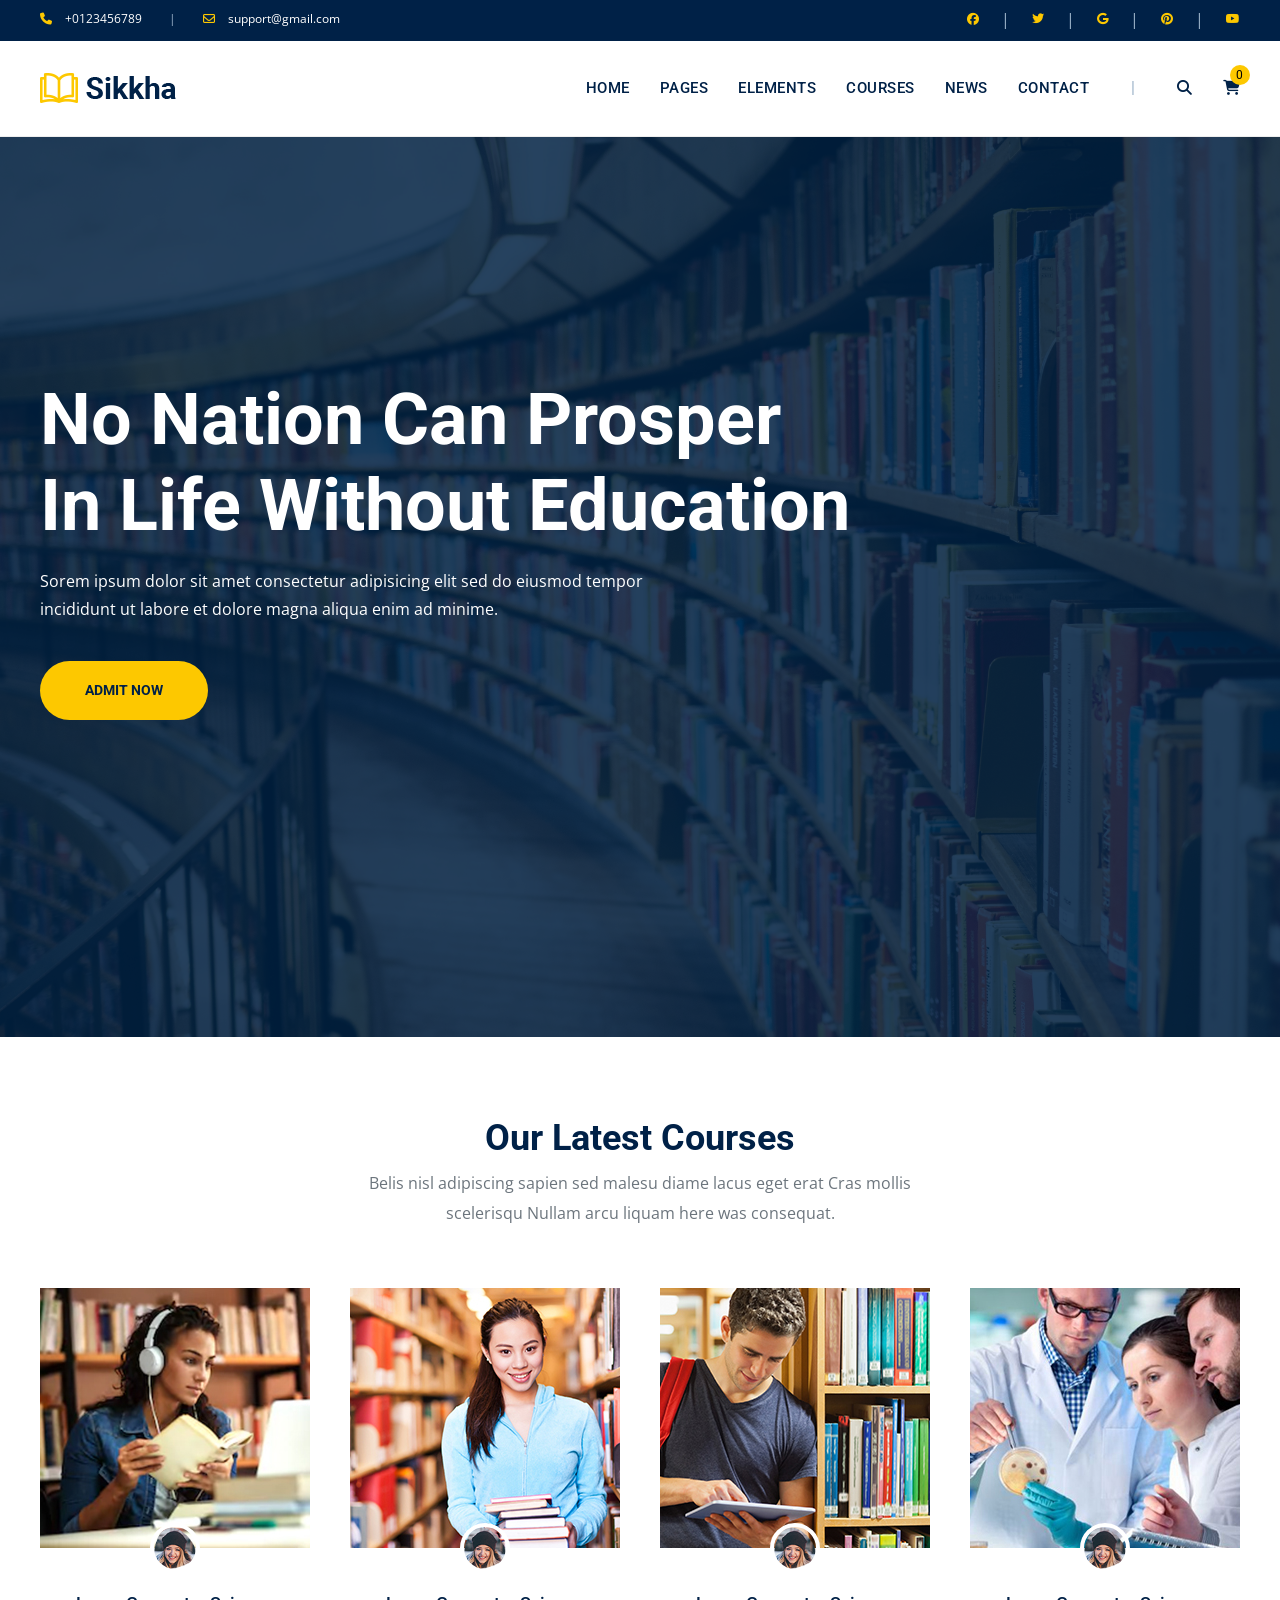
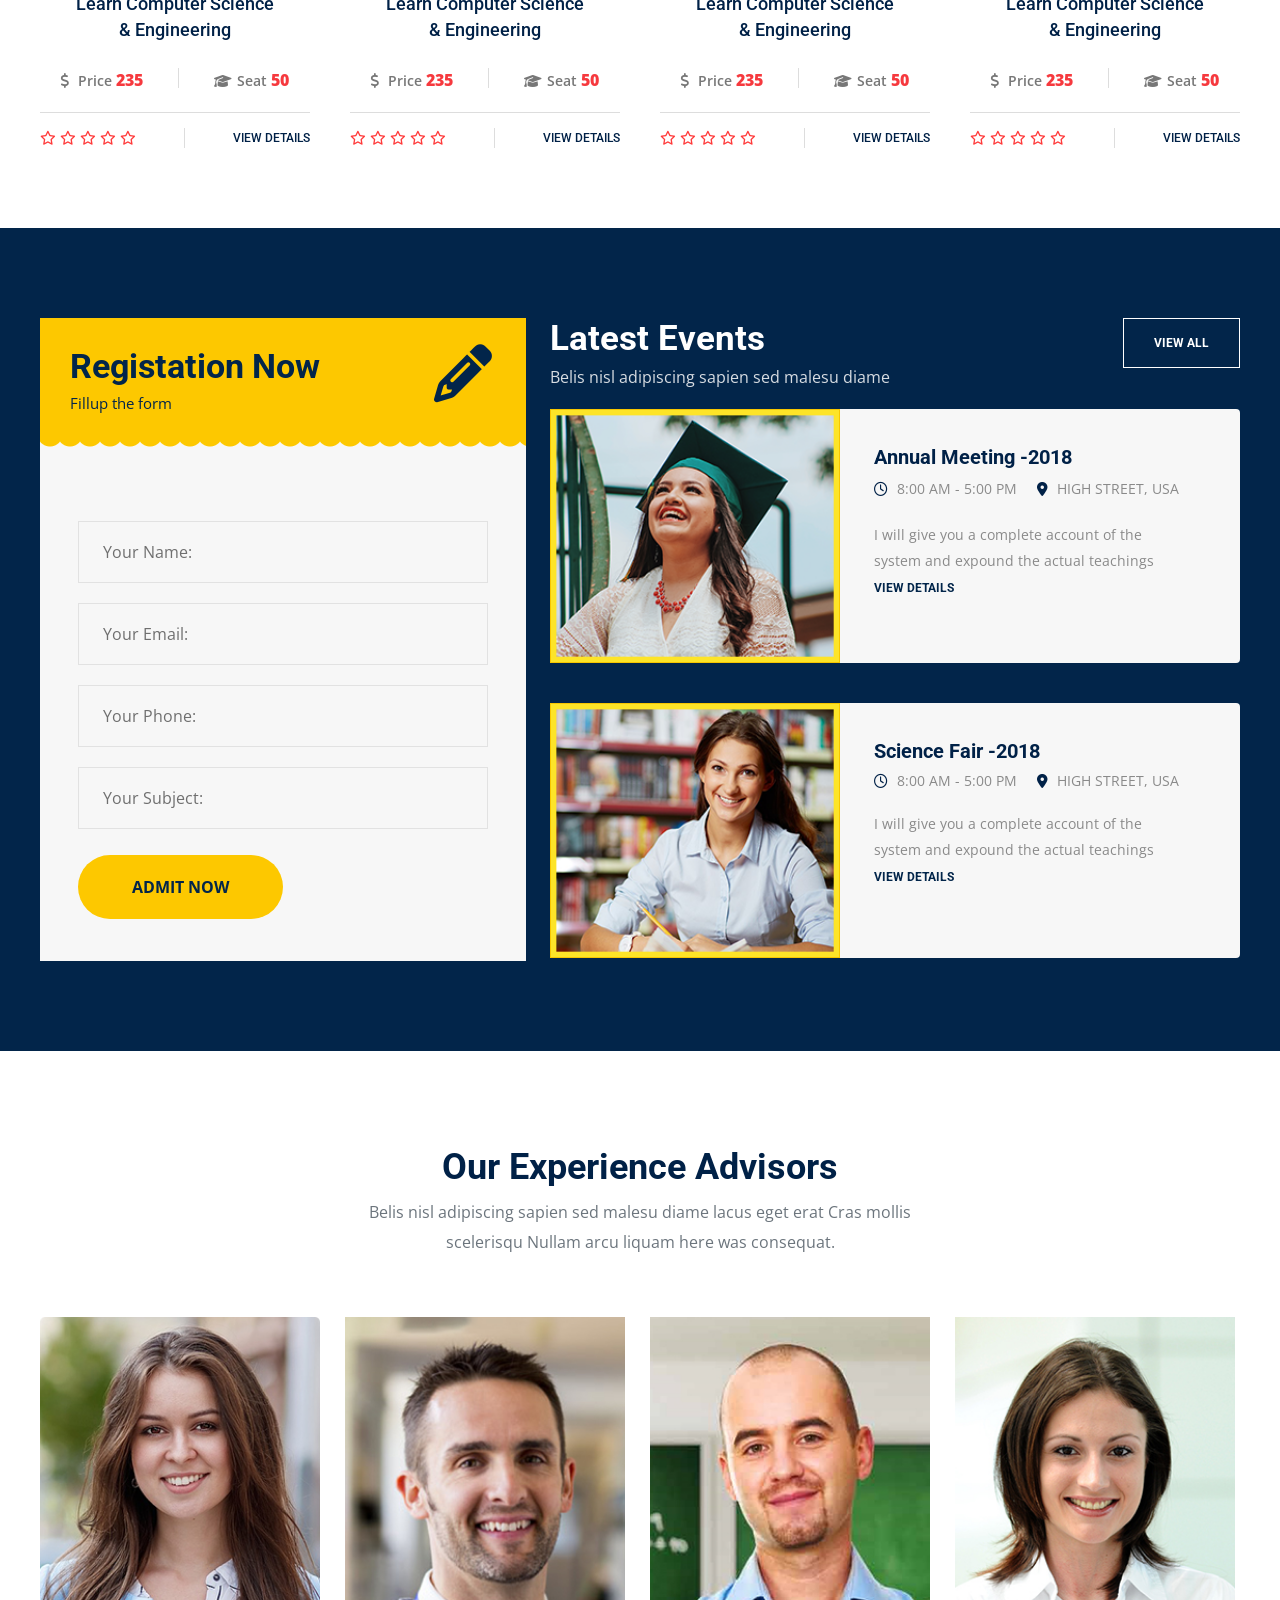
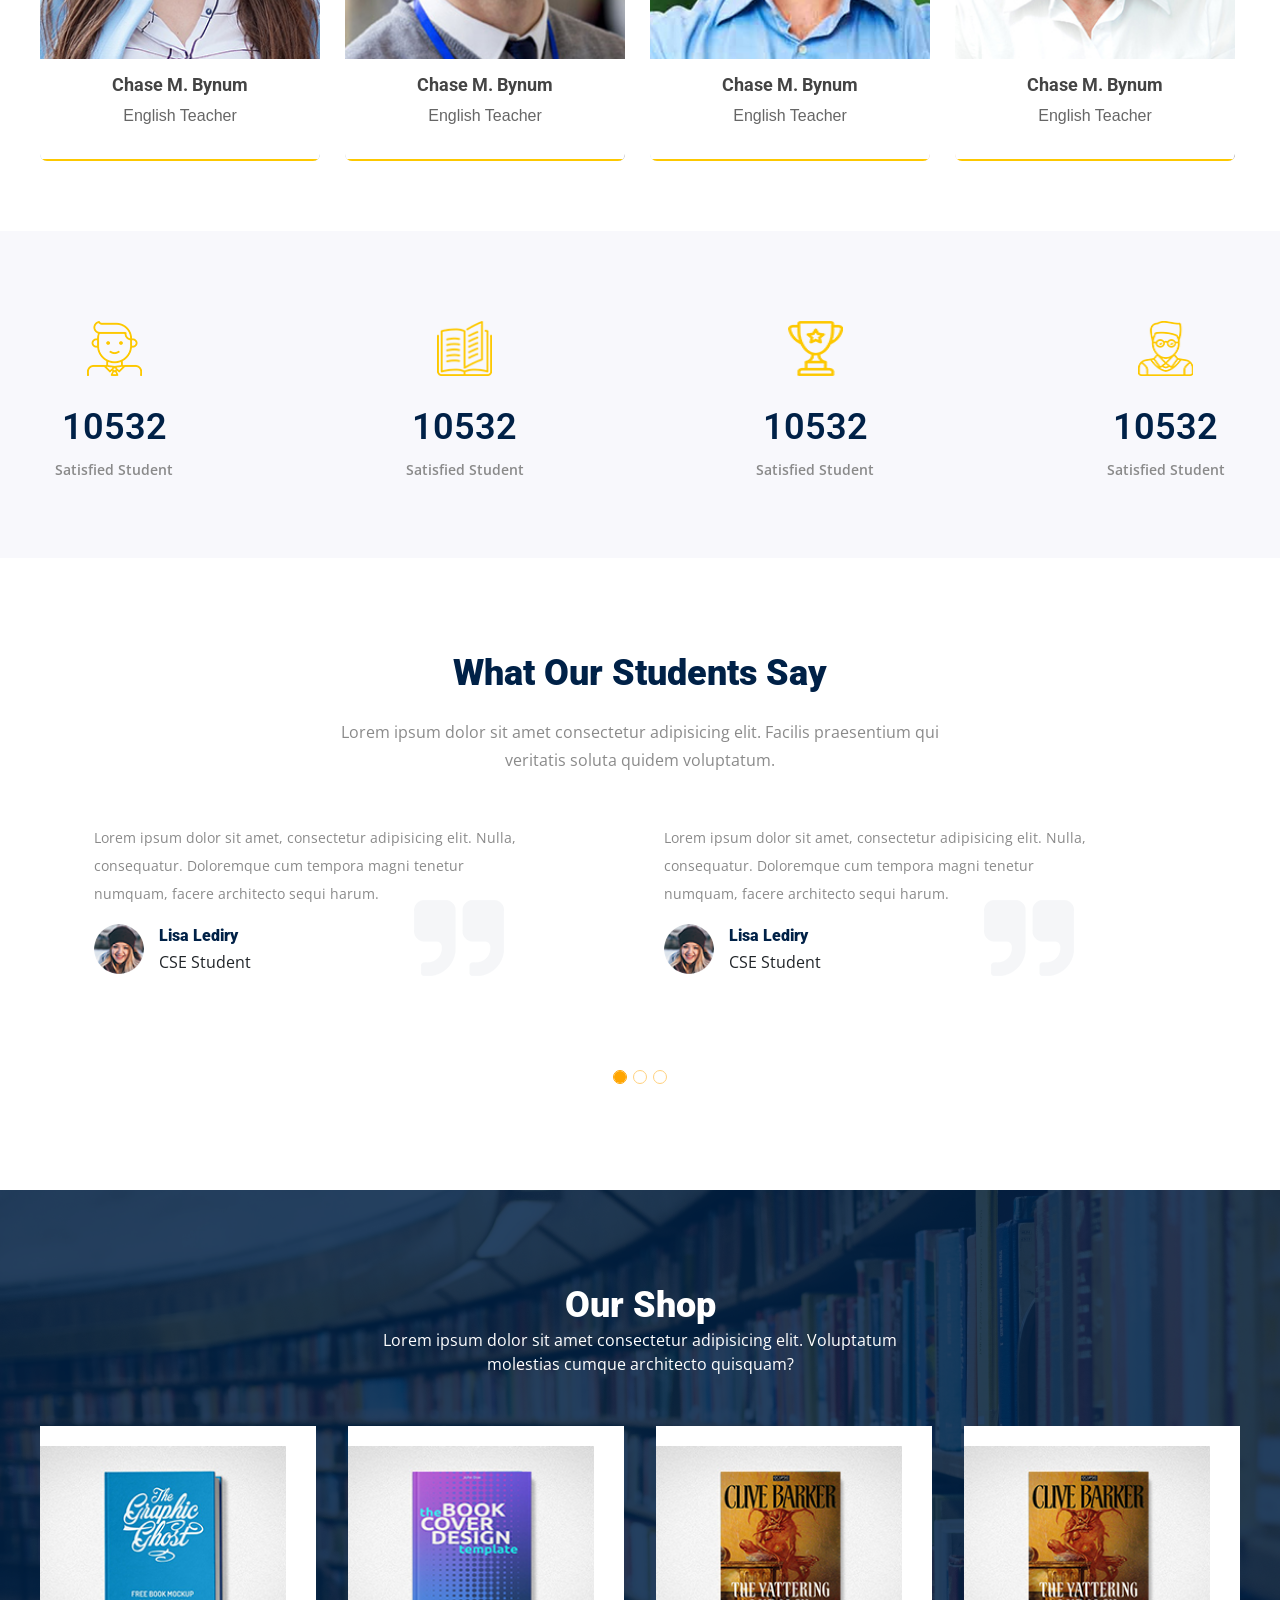
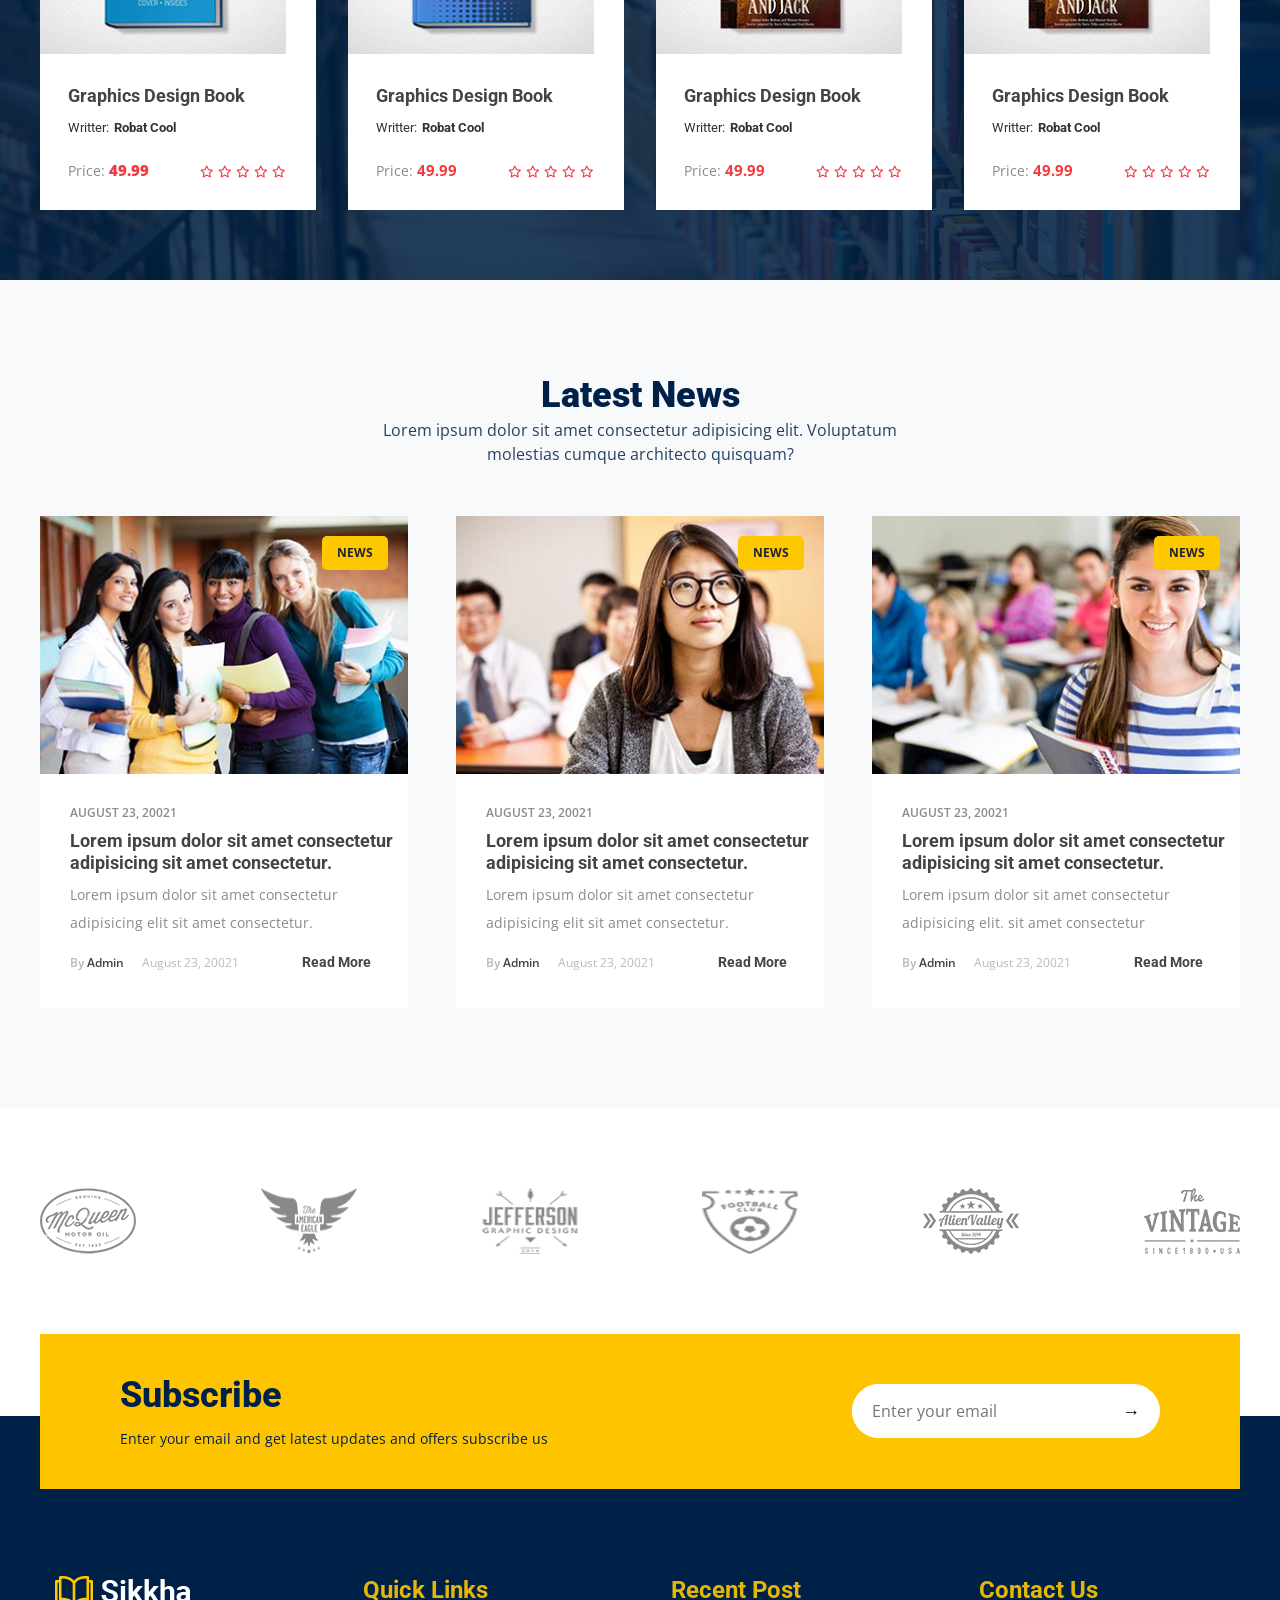
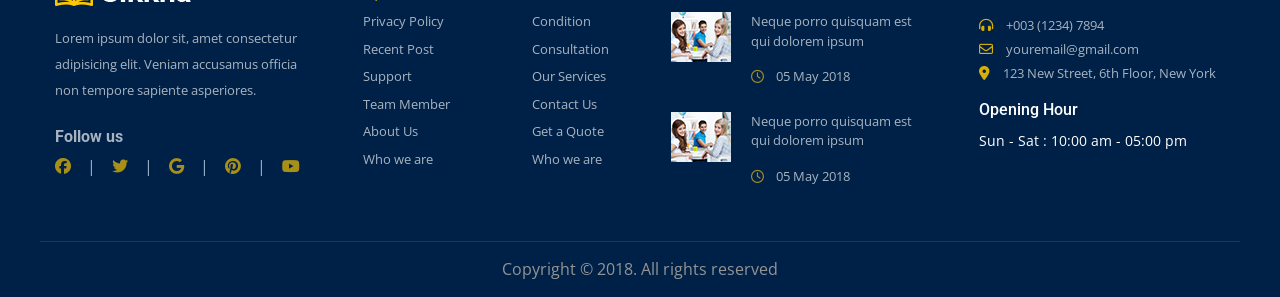
==== commit 07fbdd08: "offcanvas structure" ====
--- a/index.html
+++ b/index.html
@@ -151,8 +151,31 @@
 
 <li class="cart">
 
-<a href="#"><i class="fa-solid fa-cart-shopping"></i></a>
+<button 
+    class="navbar-toggler"
+            type="button"
+            data-bs-toggle="offcanvas"
+            data-bs-target="#off-canvas-navbar"
+            aria-controls="off-canvas-navbar">
+   <span><i class="fa-solid fa-cart-shopping"></i></span> 
+</button>
 <span class="cart-count">0</span>
+ <div
+            class="offcanvas offcanvas-end"
+            tabindex="-1"
+            id="off-canvas-navbar">
+            <div class="offcanvas-header">
+                
+            </div>
+            <div class="offcanvas-body">
+                
+                
+            </div>
+            <div class="offcanvas-footer">
+                
+                
+            </div>
+        </div>
 
 </li>
 
--- a/styles.css
+++ b/styles.css
@@ -150,6 +150,19 @@
   letter-spacing: 0.5px;
   transition: 0.3s;
   padding: 36px 0px;
+}
+.menu .cart button {
+  color: #002147;
+  background: #fff;
+  font-weight: 500;
+  font-size: 15px;
+  letter-spacing: 0.5px;
+  transition: 0.3s;
+  padding: 36px 0px;
+  border: none;
+}
+.menu .cart button:hover {
+  color: var(--secondary-color);
 }
 
 .menu a:hover {
@@ -685,6 +698,7 @@
   line-height: 26px;
   color: var(--tertiary-color);
   max-width: 95%;
+  margin-bottom: 0;
 }
 
 .event-details {
@@ -1614,7 +1628,7 @@
 
   /*Hero Mobile Menu */
   .hero {
-    height: 80dvh;
+    height: 70dvh;
     padding: 0 15px 0 15px;
   }
   .hero-container {
@@ -1626,7 +1640,7 @@
     /* padding: 49px 15px 120px; */
   }
   .hero-content h1 {
-    font-size: 32px;
+    font-size: 34px;
     font-weight: 600;
     line-height: 1.3;
     margin-bottom: 20px;
@@ -1896,7 +1910,7 @@
     display: flex;
     overflow-x: auto;
     gap: 30px;
-    /* padding: 20px 10px; */
+    padding: 20px 10px;
     margin: auto;
     scroll-snap-type: x mandatory;
   }
@@ -1951,14 +1965,36 @@
   .news__card {
     grid-template-columns: repeat(1, 1fr);
   }
+  .brand {
+    padding: 40px 0px;
+  }
+  .brand-container {
+    padding: 0 20px;
+  }
 
   .brand-images {
-    flex-direction: column;
-    gap: 3rem;
+    display: grid;
+    grid-template-columns: repeat(2, 1fr);
+    text-align: center;
+    padding: 0;
+  }
+  .brand-images img {
+    margin-bottom: 40px;
   }
   .subscribe-box {
     flex-direction: column;
     max-width: 90dvw;
+    padding: 40px;
+  }
+  .subscribe-text p {
+    margin-bottom: 10px;
+  }
+  .subscribe-input {
+    padding: 1px 2px 1px 20px;
+  }
+  .subscribe-box input {
+    padding: 10px 20px;
+    width: 11rem;
   }
   .footer {
     margin-bottom: 5px;
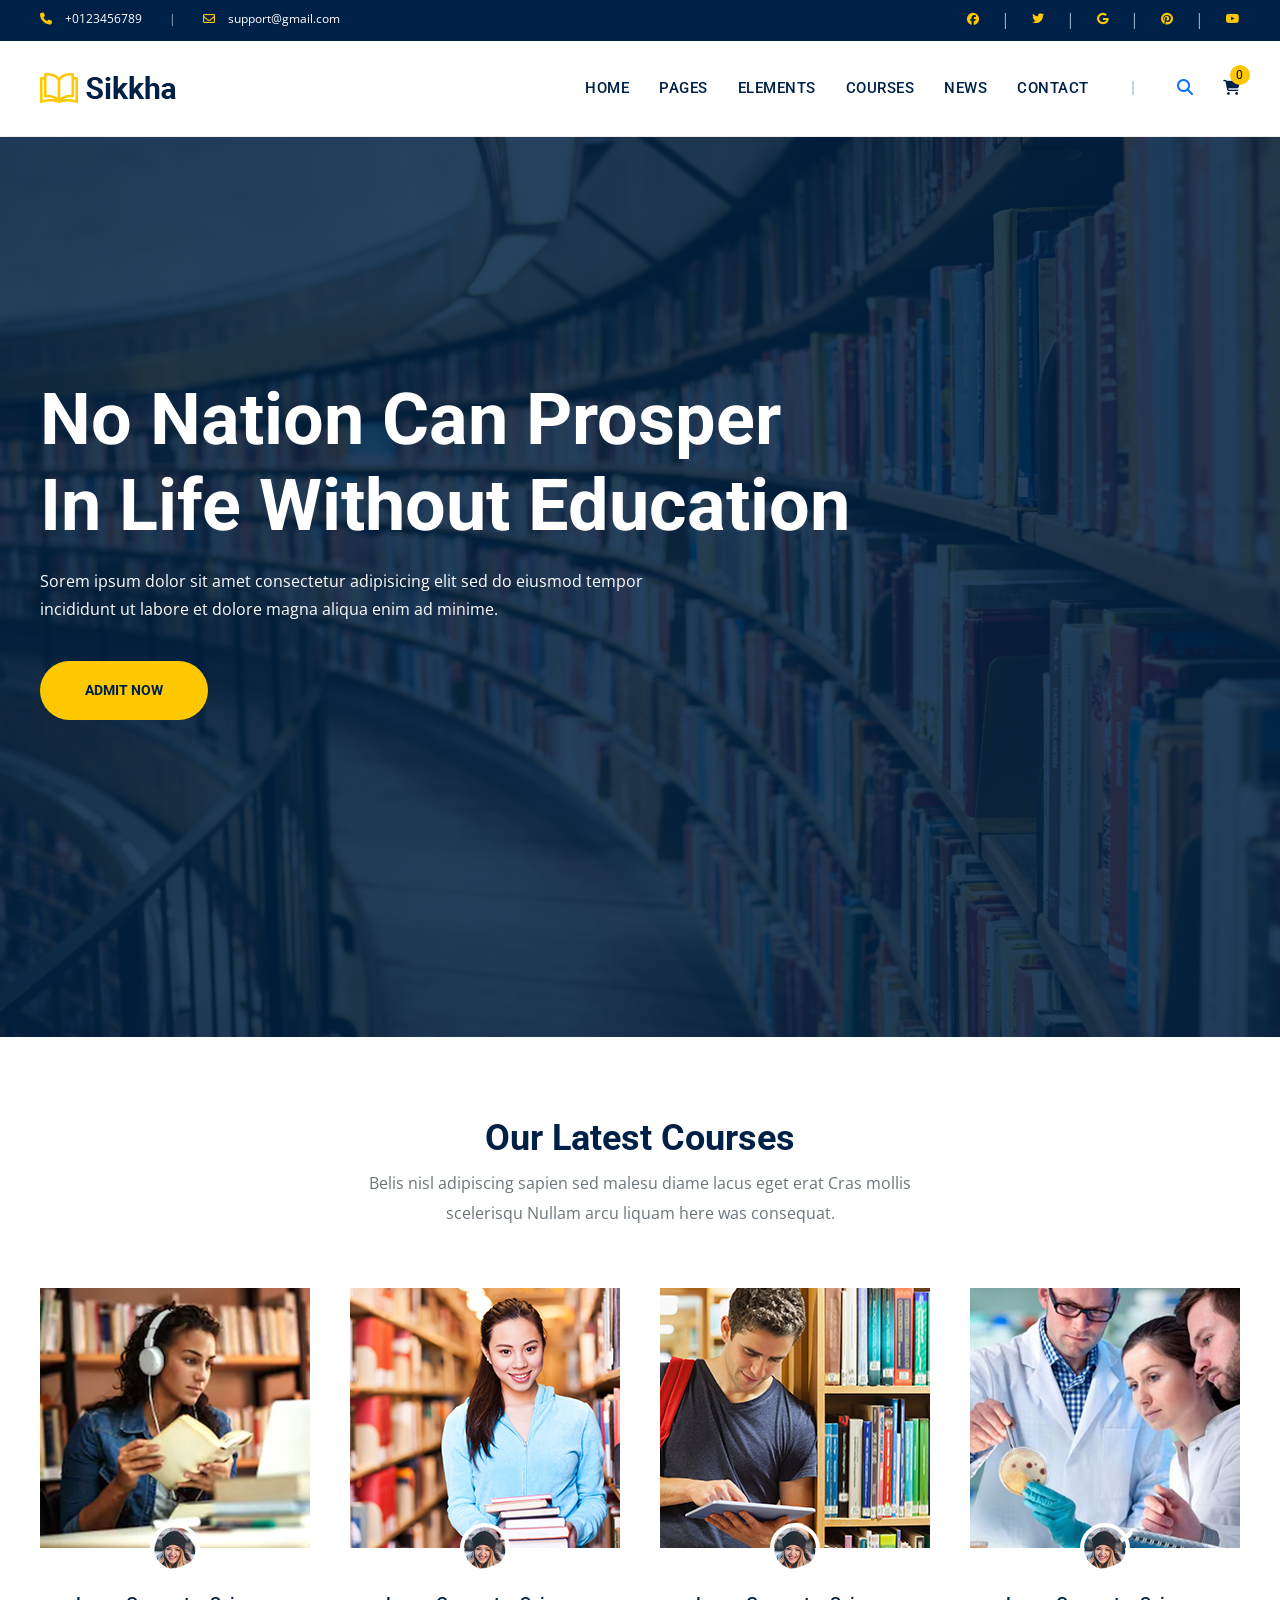
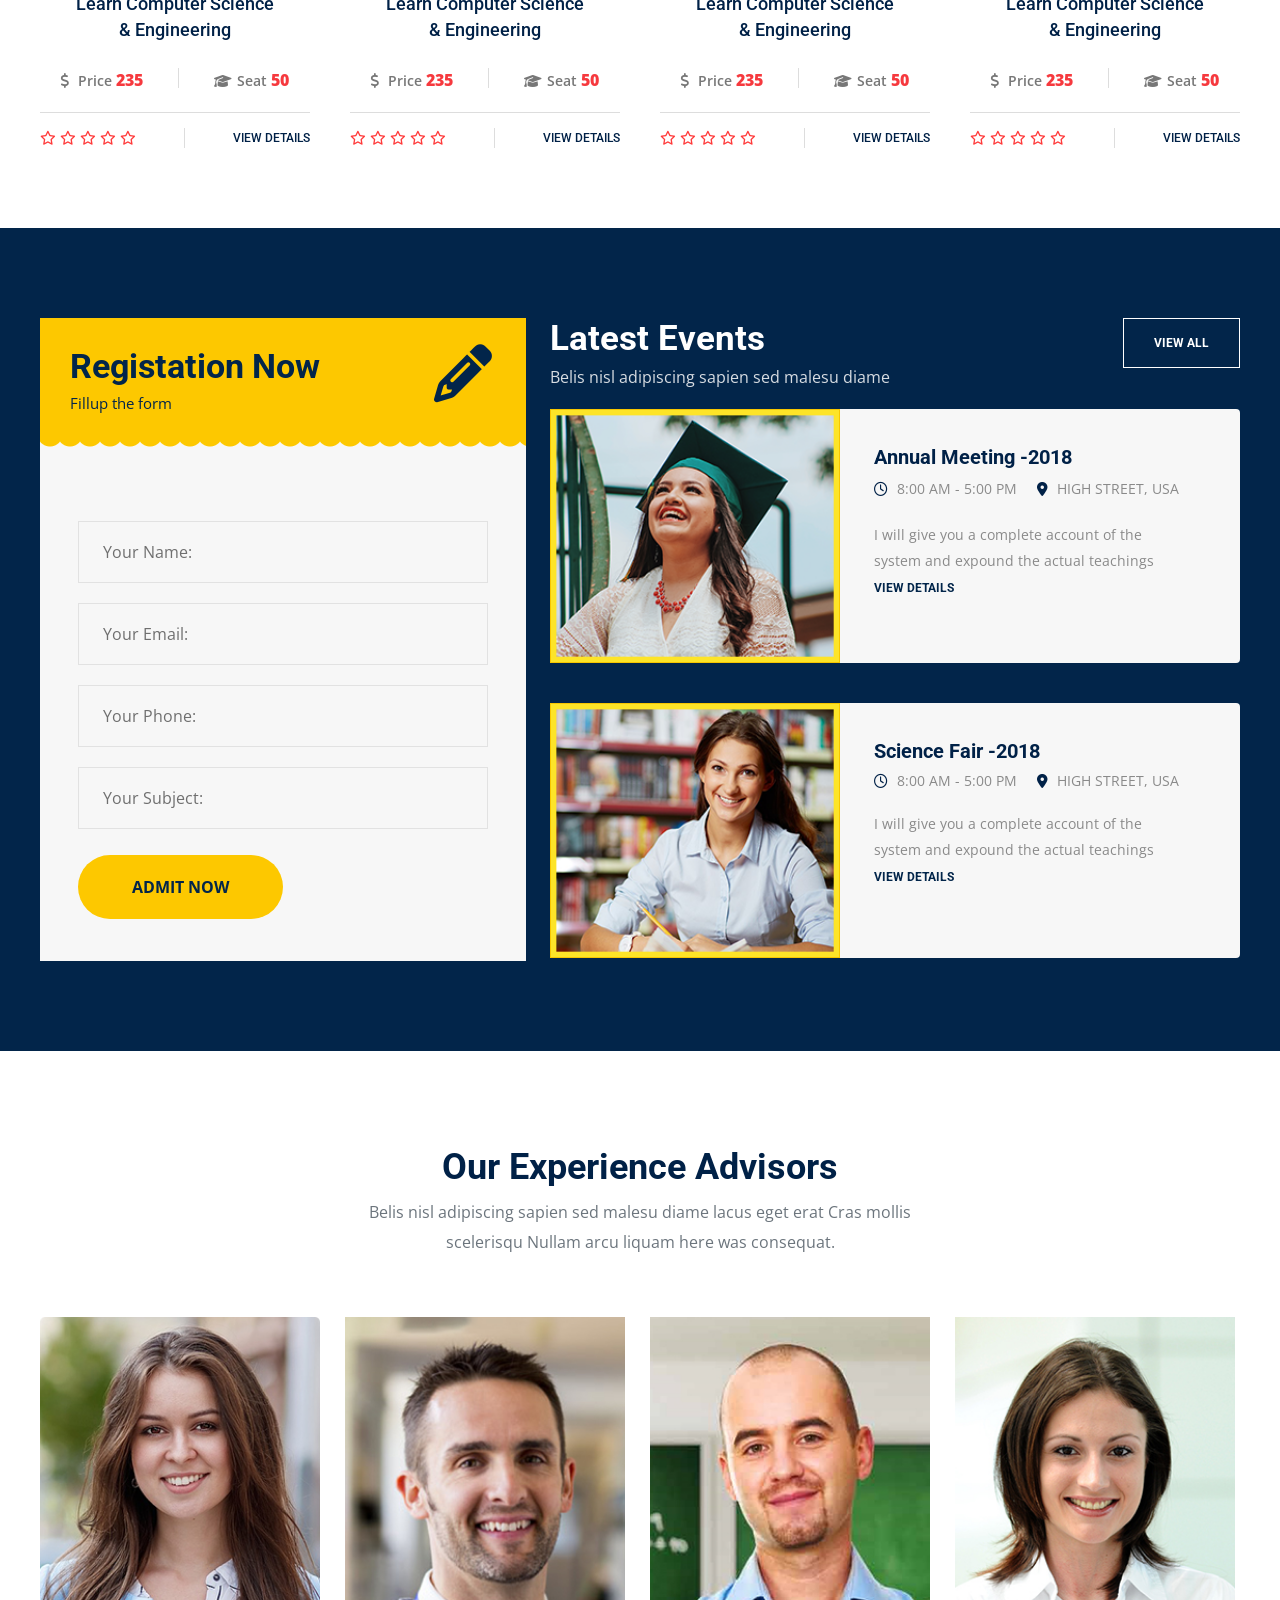
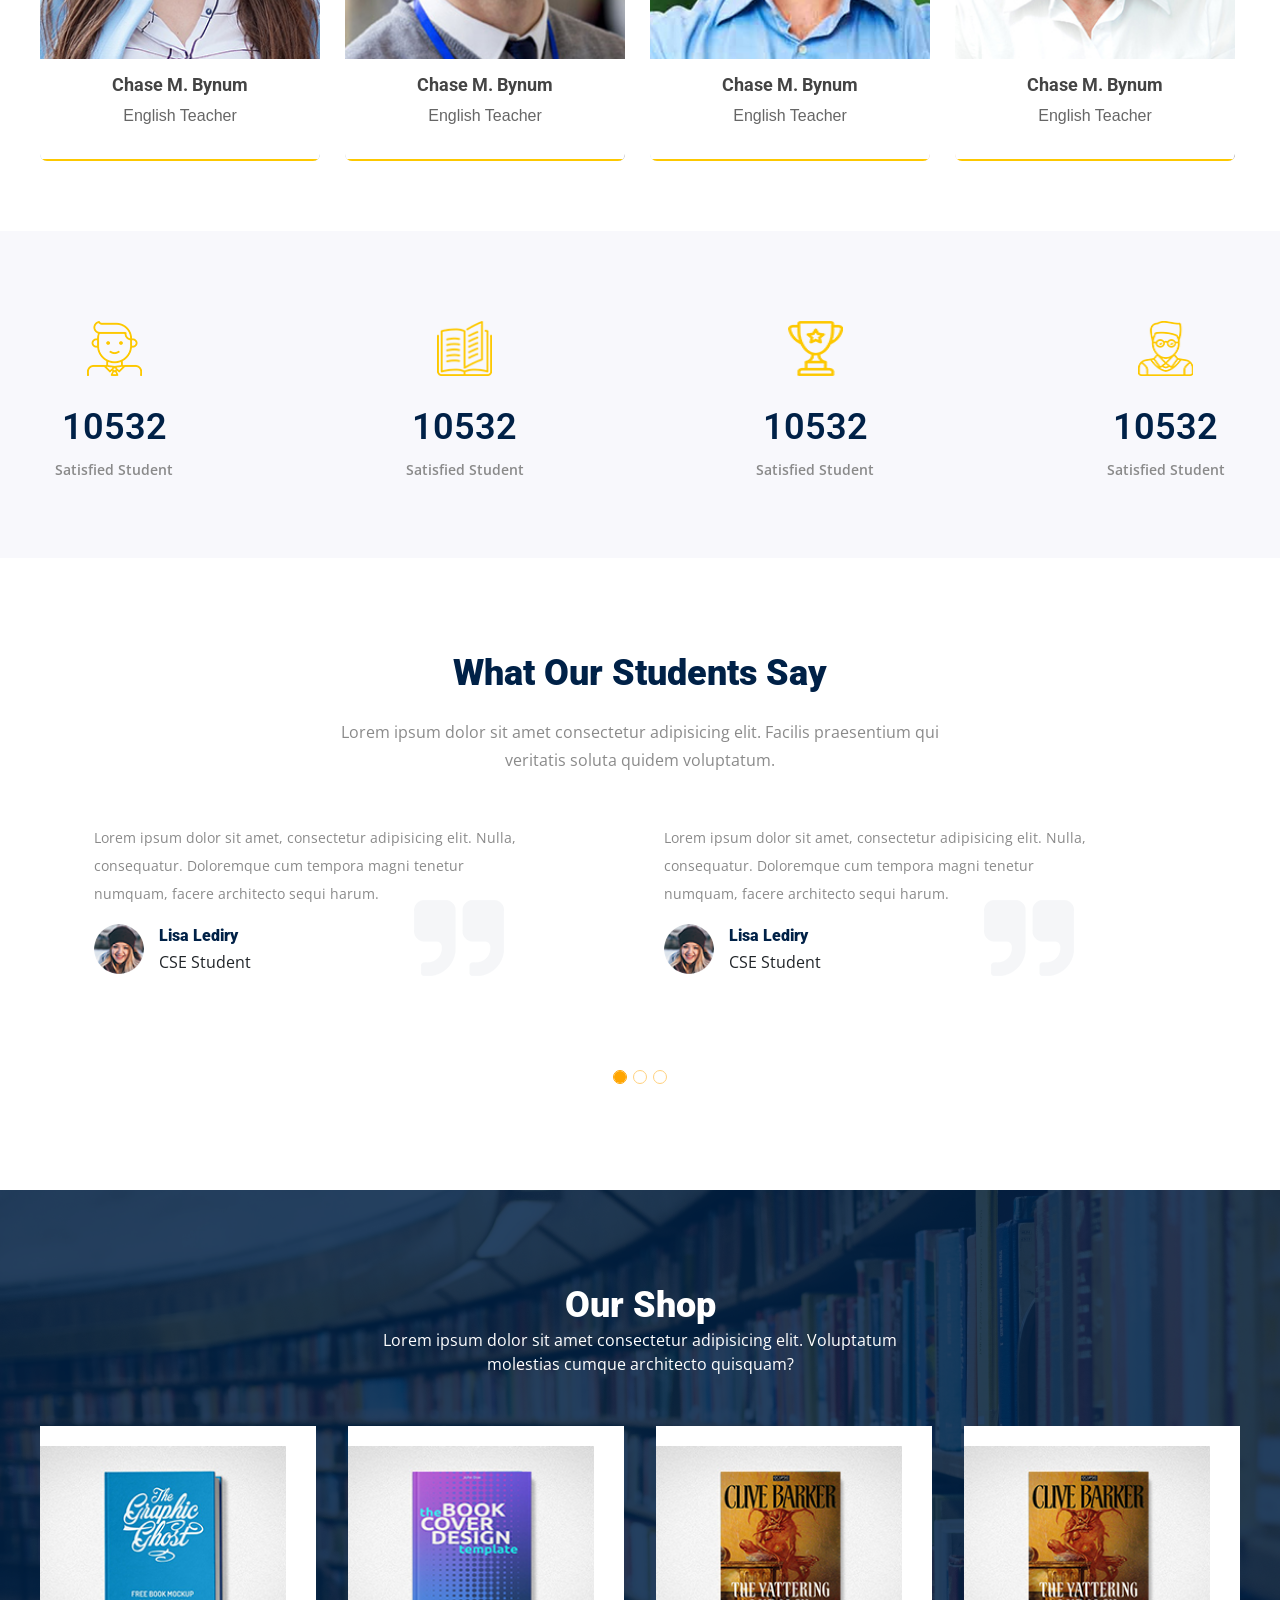
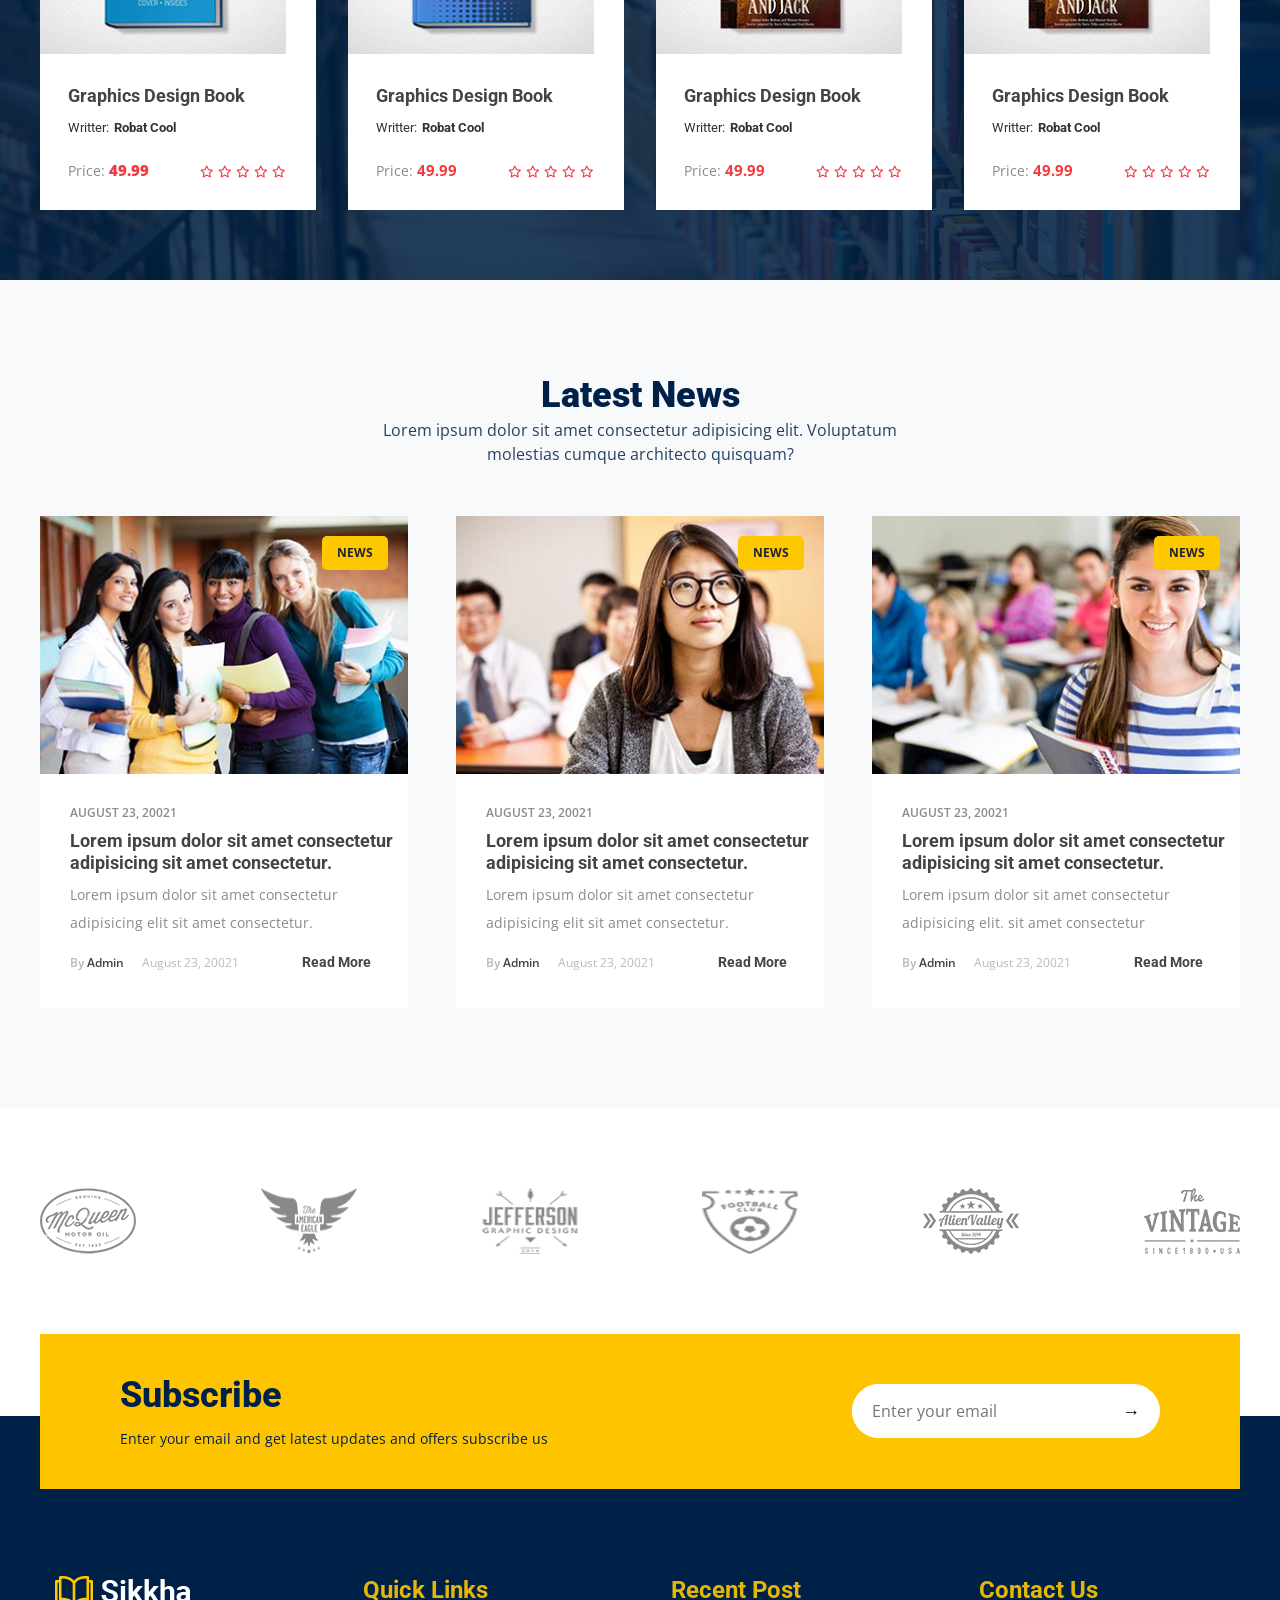
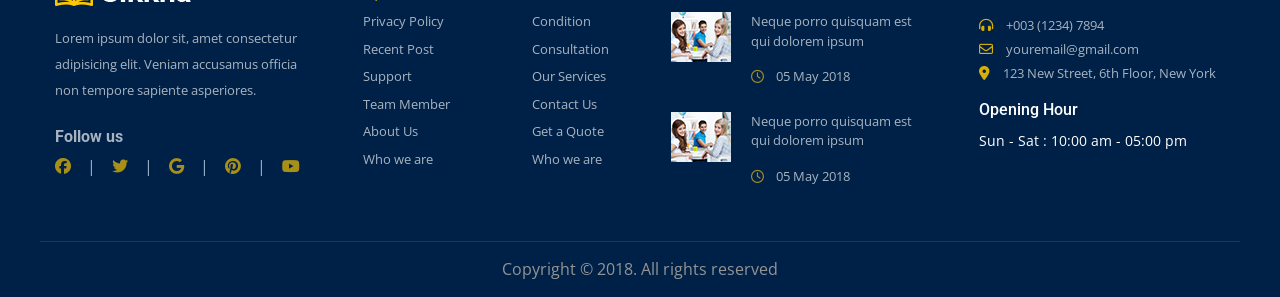
==== commit 7331c744: "offcanvas Header" ====
--- a/index.html
+++ b/index.html
@@ -164,9 +164,25 @@
             class="offcanvas offcanvas-end"
             tabindex="-1"
             id="off-canvas-navbar">
-            <div class="offcanvas-header">
+            <div class="offcanvas-header bg-light">
+                <div class="learning_hreader">
+                    <button
+                    type="button"
+                    class="btn-off"
+                    data-bs-dismiss="offcanvas"
+                    
+                    > 
+                    <i class="fa-solid fa-graduation-cap"></i>
+                           
+                </button>
+                <a href="https://fontawesome.com/icons/graduation-cap?f=classic&s=solid" class="learning-offcanvas-cart">Continue learning...</a>  
+
+                </div>
                 
-            </div>
+                    
+            </div>
+          
+            
             <div class="offcanvas-body">
                 
                 
--- a/styles.css
+++ b/styles.css
@@ -143,7 +143,7 @@
   align-items: center;
 }
 
-.menu a {
+.menu .dropdown a {
   color: #002147;
   font-weight: 500;
   font-size: 15px;
@@ -151,7 +151,10 @@
   transition: 0.3s;
   padding: 36px 0px;
 }
-.menu .cart button {
+.menu .dropdown a:hover {
+  color: var(--secondary-color);
+}
+.menu .cart .navbar-toggler {
   color: #002147;
   background: #fff;
   font-weight: 500;
@@ -161,12 +164,31 @@
   padding: 36px 0px;
   border: none;
 }
-.menu .cart button:hover {
+.menu .cart .navbar-toggler:hover {
   color: var(--secondary-color);
 }
-
-.menu a:hover {
-  color: var(--secondary-color);
+.offcanvas-header {
+  text-align: center;
+}
+.learning_hreader {
+  display: flex;
+  justify-content: center;
+  align-items: center;
+}
+.learning-offcanvas-cart {
+  margin-left: 10px;
+}
+.learning_hreader .btn-off {
+  font-size: 14px;
+  border: none;
+  background: transparent;
+}
+.learning_hreader button i {
+}
+.learning_hreader a .learning-offcanvas-cart {
+  margin-bottom: 0 !important;
+  font-size: 14px;
+  padding: 0px;
 }
 
 /* DROPDOWN */
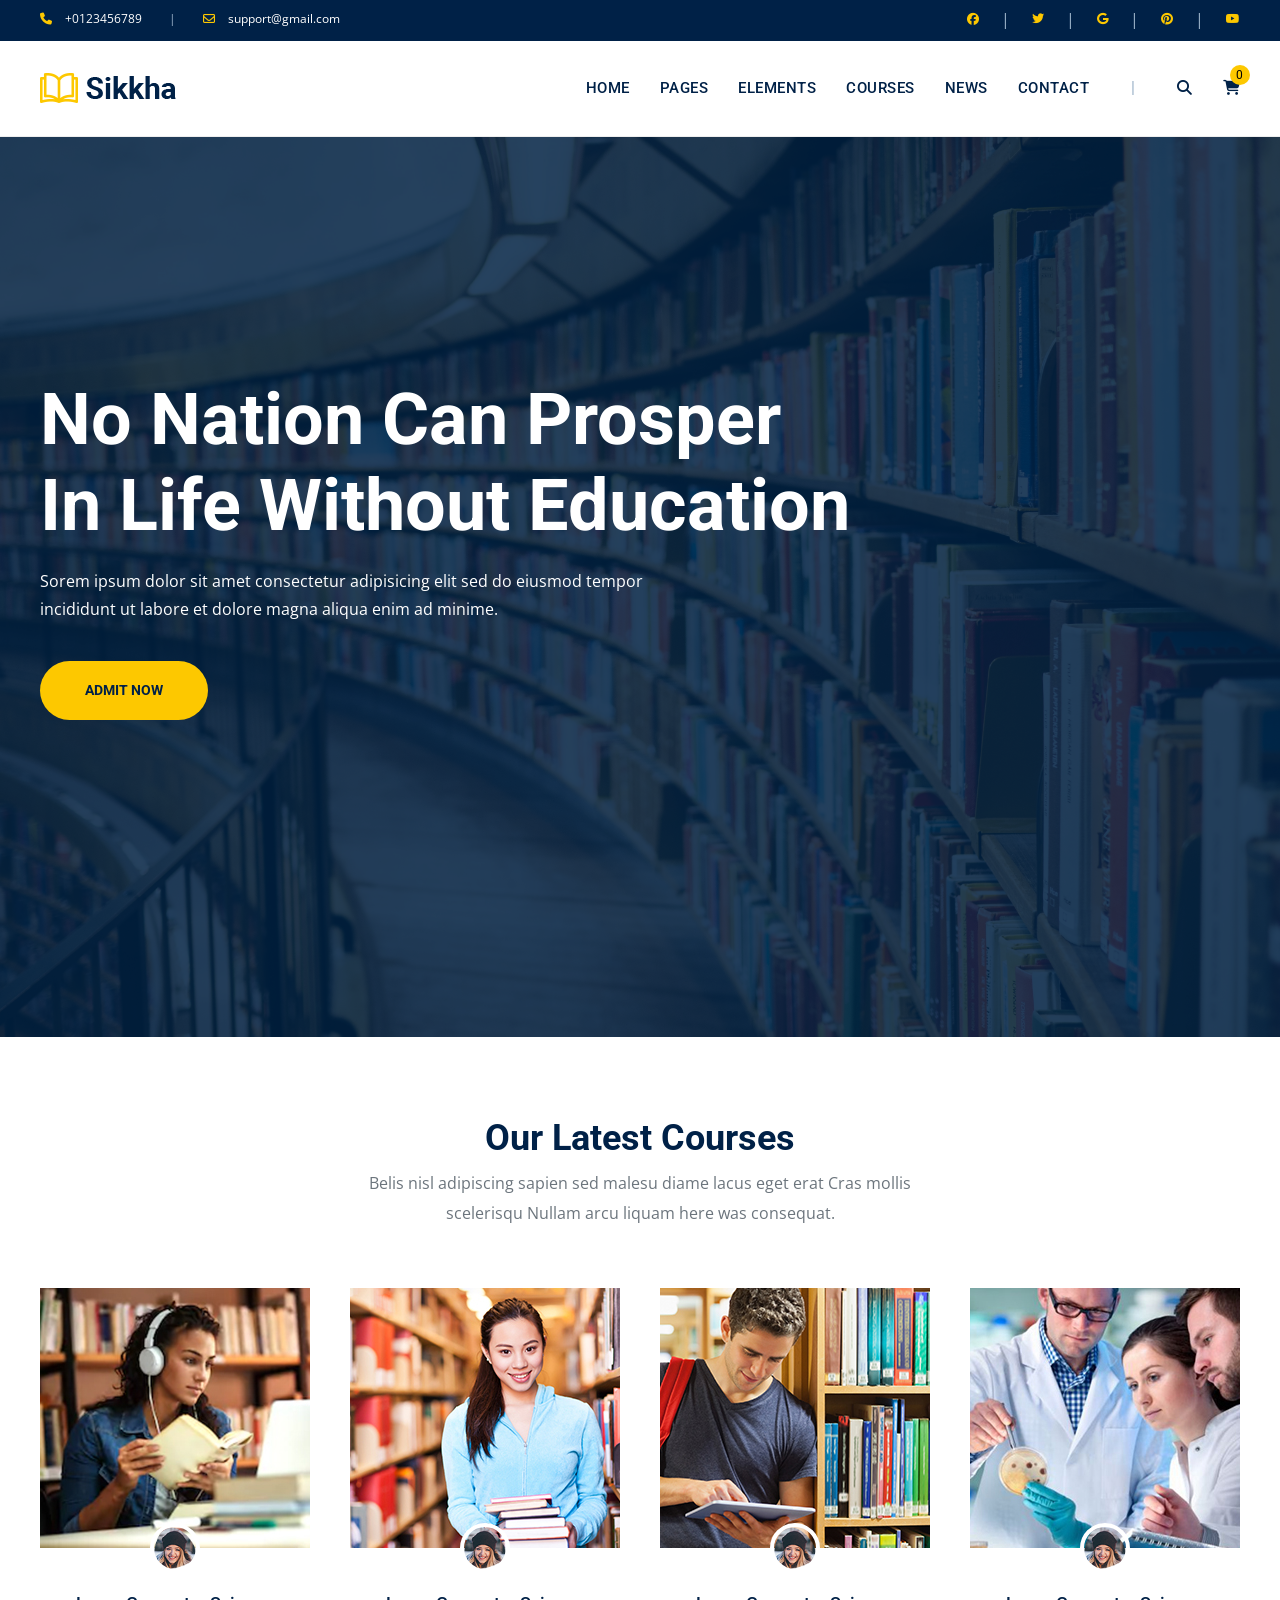
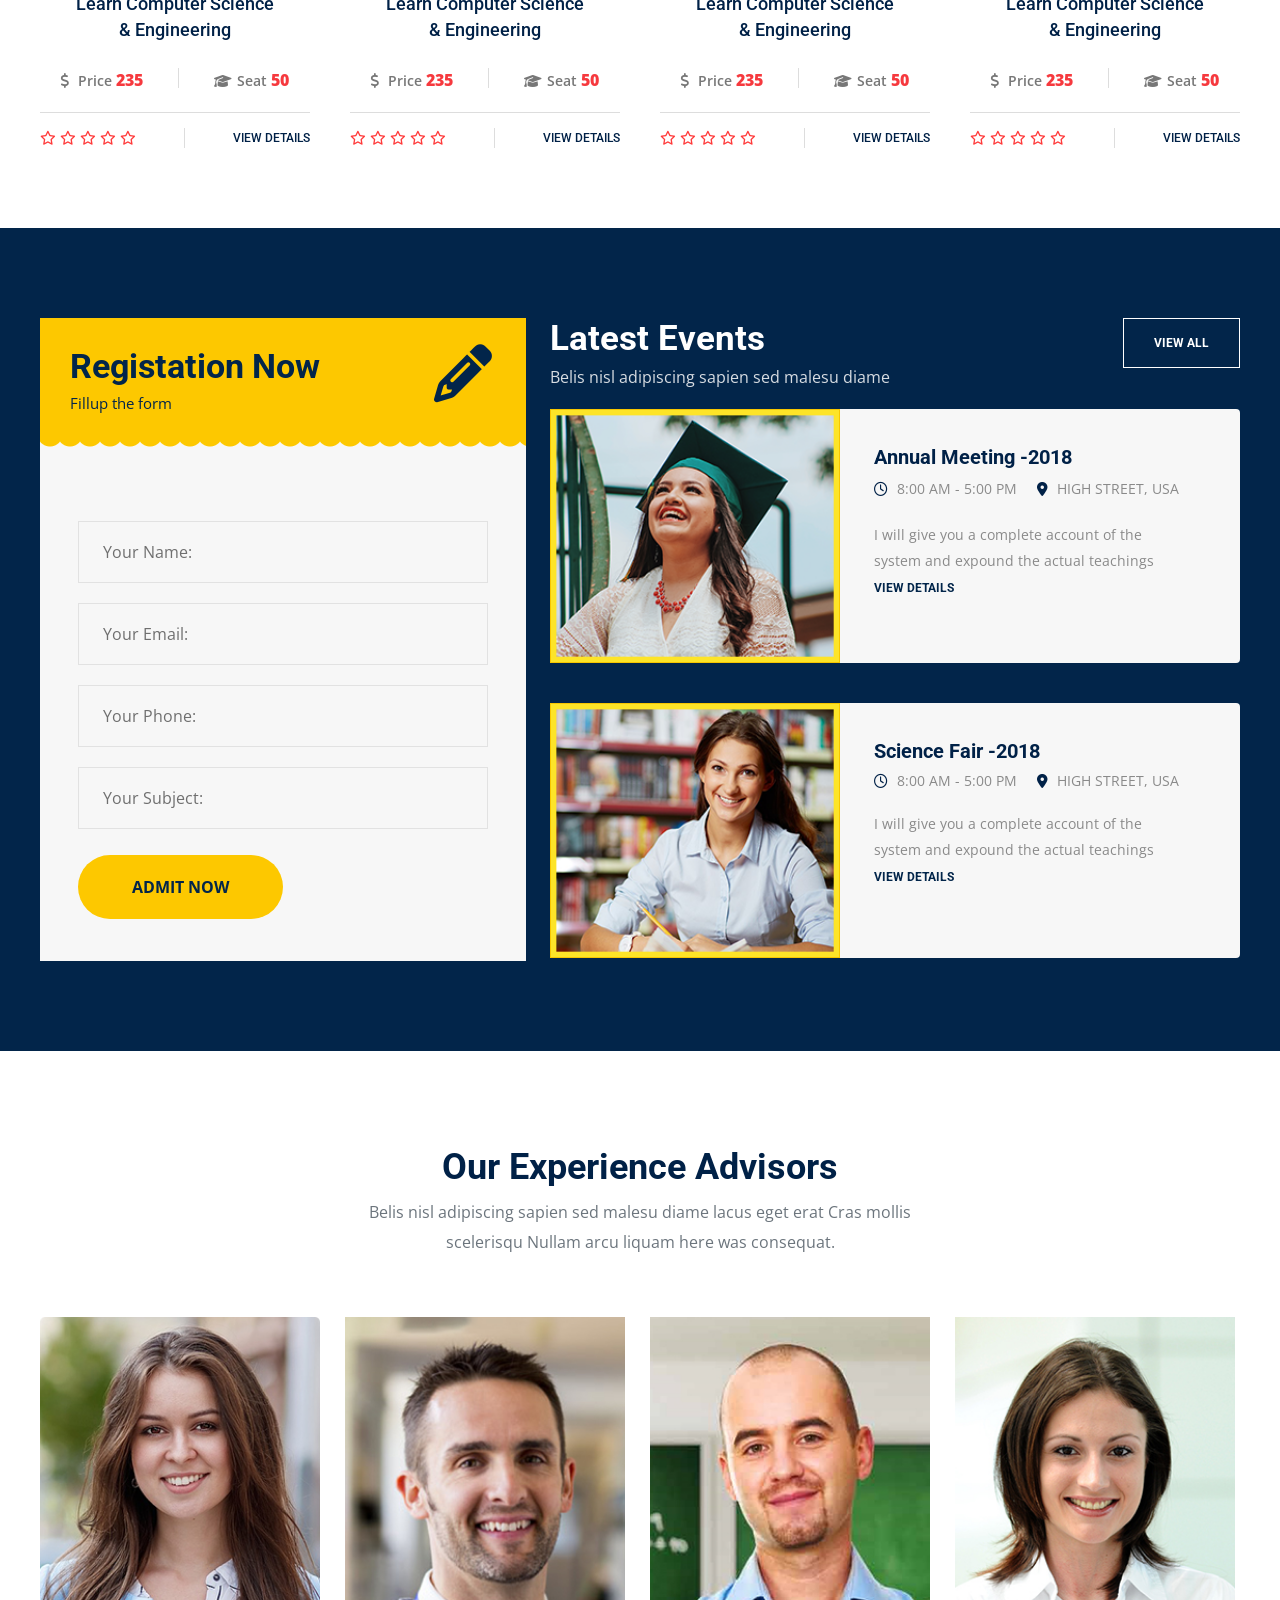
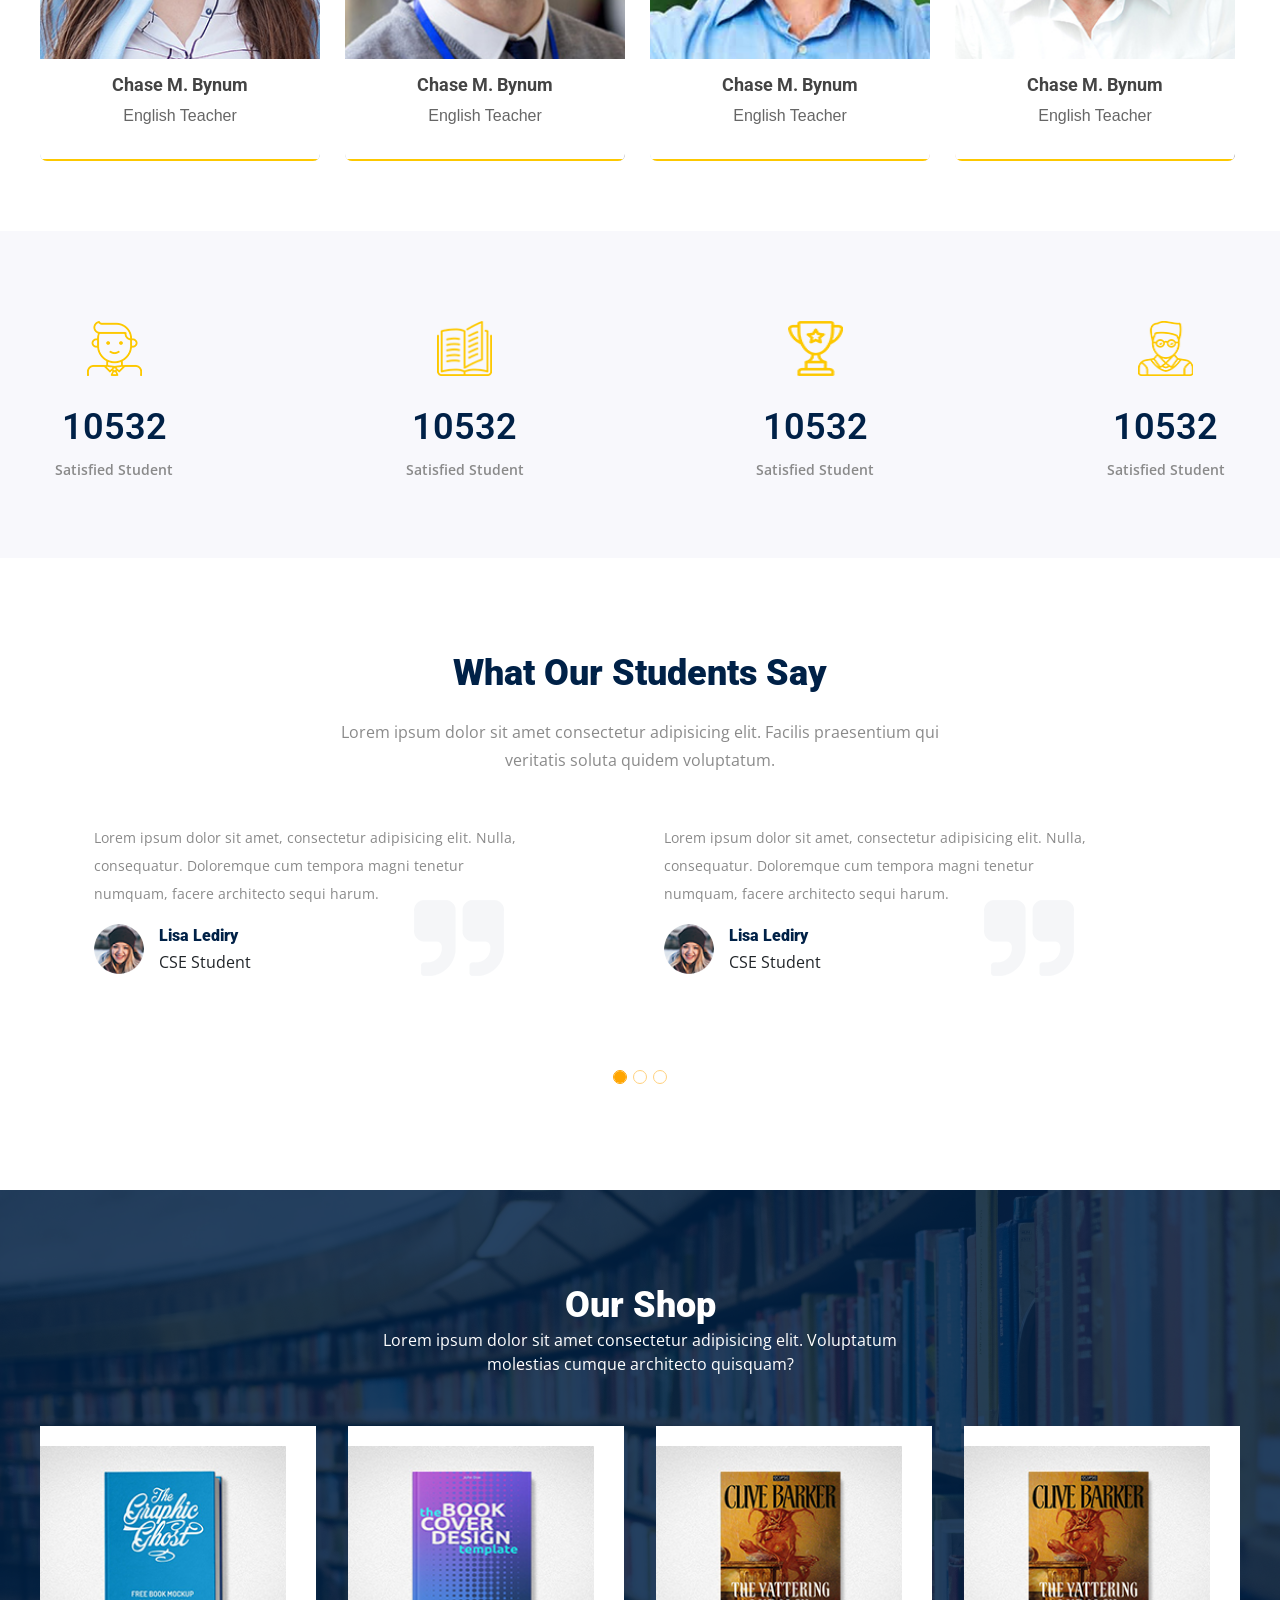
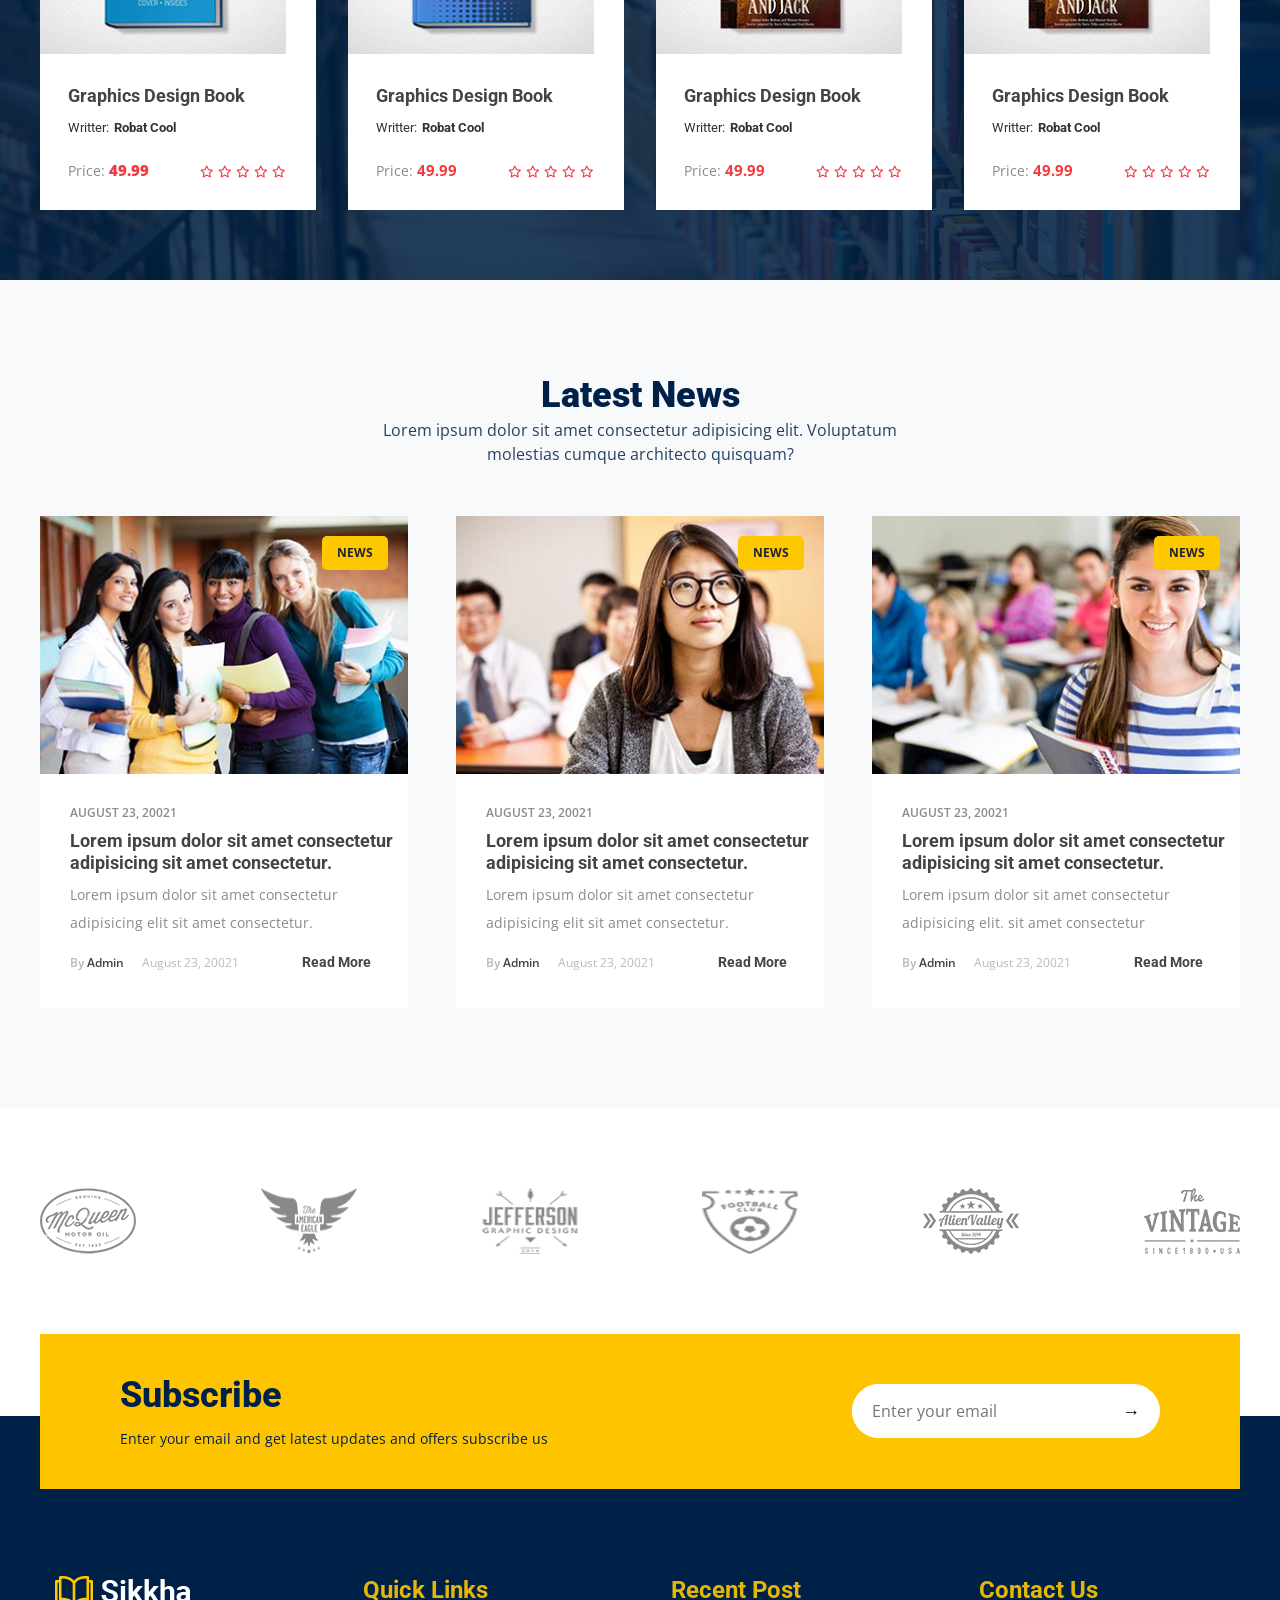
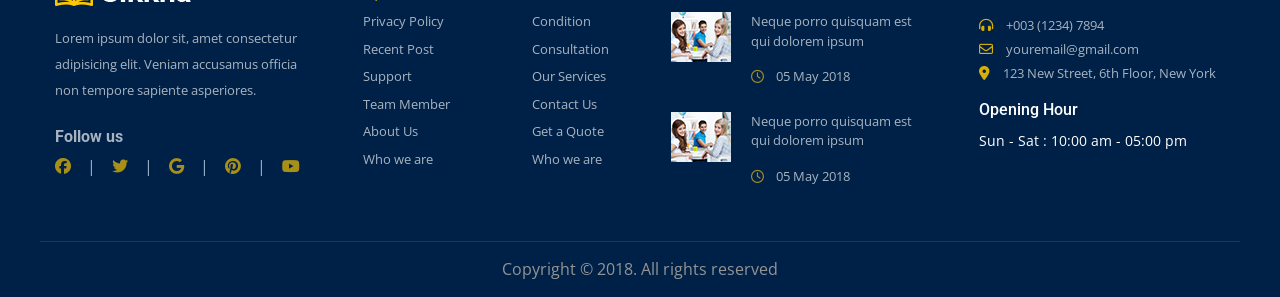
==== commit 7d97e178: "offcanvas body" ====
--- a/index.html
+++ b/index.html
@@ -164,28 +164,104 @@
             class="offcanvas offcanvas-end"
             tabindex="-1"
             id="off-canvas-navbar">
-            <div class="offcanvas-header bg-light">
+            <div class="offcanvas-header ">
                 <div class="learning_hreader">
                     <button
                     type="button"
                     class="btn-off"
-                    data-bs-dismiss="offcanvas"
-                    
-                    > 
-                    <i class="fa-solid fa-graduation-cap"></i>
-                           
+                    data-bs-dismiss="offcanvas"> 
+                    <i class="fa-solid fa-graduation-cap"></i>           
                 </button>
                 <a href="https://fontawesome.com/icons/graduation-cap?f=classic&s=solid" class="learning-offcanvas-cart">Continue learning...</a>  
-
-                </div>
-                
-                    
+                </div>       
             </div>
           
             
-            <div class="offcanvas-body">
-                
-                
+            <div class="offcanvas-body py-0">
+                <div class="row bg-light">
+                    <div class="col-md-12">
+                        <h1>There are 5 courses in your cart</h1>
+                    </div>
+                </div>
+                <div class="row cart-item alert alert-dismissible align-items-center ">
+                    <div class="col-md-4  gx-2 ">
+                        <img src="images/course-1.jpg" >
+                    </div>
+                    <div class="col-md-6 ">
+                        <h1 class="course-name ">Course name: <a href="#">Website Design</a></h1>
+                        <p class="course-details"><b>Couse details:</b> 
+                            <span>Lorem ipsum dolor sit amet 
+                                consectetur adipisicing. 
+
+                            </span>
+                        </p>
+                        <p class="course-price">Course Price: <b>$<span >150</span></b></p>
+                    </div>
+                    <div class="col-md-2 d-flex  " style="min-height: 75px;">
+                        <button
+                    type="button"
+                    class="btn-close static-button"
+                    data-bs-dismiss="alert"
+                    aria-label="Close"
+                    style="position: static; margin: 0;">
+                   </button>
+
+                    </div>
+                    
+                   
+                        
+                        
+                </div>
+                <div class="row cart-item alert alert-dismissible align-items-center ">
+                    <div class="col-md-4  gx-2 ">
+                        <img src="images/course-1.jpg" >
+                    </div>
+                    <div class="col-md-6 ">
+                        <h1 class="course-name ">Course name: <a href="#">Website Design</a></h1>
+                        <p class="course-details"><b>Couse details:</b> 
+                            <span>Lorem ipsum dolor sit amet 
+                                consectetur adipisicing. 
+
+                            </span>
+                        </p>
+                        <p class="course-price">Course Price: <b>$<span >150</span></b></p>
+                    </div>
+                    <div class="col-md-2 d-flex  " style="min-height: 75px;">
+                        <button
+                    type="button"
+                    class="btn-close static-button"
+                    data-bs-dismiss="alert"
+                    aria-label="Close"
+                    style="position: static; margin: 0;">
+                   </button>
+
+                    </div>                       
+                </div>
+                <div class="row cart-item alert alert-dismissible align-items-center ">
+                    <div class="col-md-4  gx-2 ">
+                        <img src="images/course-1.jpg" >
+                    </div>
+                    <div class="col-md-6 ">
+                        <h1 class="course-name ">Course name: <a href="#">Website Design</a></h1>
+                        <p class="course-details"><b>Couse details:</b> 
+                            <span>Lorem ipsum dolor sit amet 
+                                consectetur adipisicing. 
+
+                            </span>
+                        </p>
+                        <p class="course-price">Course Price: <b>$<span >150</span></b></p>
+                    </div>
+                    <div class="col-md-2 d-flex  " style="min-height: 75px;">
+                        <button
+                    type="button"
+                    class="btn-close static-button"
+                    data-bs-dismiss="alert"
+                    aria-label="Close"
+                    style="position: static; margin: 0;">
+                   </button>
+
+                    </div>                       
+                </div>
             </div>
             <div class="offcanvas-footer">
                 
--- a/styles.css
+++ b/styles.css
@@ -144,6 +144,14 @@
 }
 
 .menu .dropdown a {
+  color: #002147;
+  font-weight: 500;
+  font-size: 15px;
+  letter-spacing: 0.5px;
+  transition: 0.3s;
+  padding: 36px 0px;
+}
+.search-dropdown a {
   color: #002147;
   font-weight: 500;
   font-size: 15px;
@@ -167,6 +175,9 @@
 .menu .cart .navbar-toggler:hover {
   color: var(--secondary-color);
 }
+
+/*offcanvas */
+
 .offcanvas-header {
   text-align: center;
 }
@@ -190,6 +201,68 @@
   font-size: 14px;
   padding: 0px;
 }
+.offcanvas-body .col-md-12 {
+  margin: 0 auto;
+  padding: 10px 0;
+  border-top: 1px solid #f5f3f3;
+  border-bottom: 1px solid #f5f3f3;
+}
+.offcanvas-body .col-md-12 h1 {
+  font-size: 16px;
+  font-weight: 400;
+  font-family: var(--secondary-font);
+  text-align: center;
+}
+.offcanvas-body .cart-item {
+  padding-right: 16px;
+  margin-bottom: 0;
+}
+.offcanvas-body .cart-item .col-md-6 {
+  padding: 12px;
+  padding-top: 0 ;
+}
+.offcanvas-body .cart-item .col-md-4 img {
+  height: 75px;
+  width: 66px;
+}
+.offcanvas-body .cart-item .col-md-6 .course-name {
+  font-size: 10px;
+  padding: 0;
+  margin:5px 0;
+}
+.offcanvas-body .cart-item .col-md-6 .course-name a {
+  font-size: 10px;
+  font-weight: normal;
+  color: :#444;
+}
+.offcanvas-body .cart-item .col-md-6 .course-name a:hover {
+  color: var(--secondary-color);
+  transition: 0.3s ease-in-out;
+}
+.offcanvas-body .cart-item .col-md-6 .course-details {
+  font-size: 10px;
+  margin-bottom: 5px;
+  }
+  .offcanvas-body .cart-item .col-md-6 .course-details span {
+    font-family: var(--primary-font);
+    font-size: 9px;
+  }
+  .offcanvas-body .cart-item .col-md-6 .course-price {
+  font-size: 10px;
+  margin-bottom: 0;
+  }
+  .offcanvas-body .cart-item .col-md-6 .course-price b span {
+    color: rgb(18, 138, 7);
+  }
+  .offcanvas-body .cart-item .col-md-6 .course-price {
+    colo
+  }
+  .offcanvas-body .cart-item .col-md-2 button {
+    padding-top: 0;
+
+
+  }
+ 
 
 /* DROPDOWN */
 
@@ -197,7 +270,7 @@
   position: relative;
 }
 
-.dropdown .submenu {
+.menu .dropdown .submenu {
   position: absolute;
   top: 95px;
   left: 0;
@@ -223,7 +296,7 @@
   border-bottom: 1px solid rgba(255, 255, 255, 0.1);
 }
 
-.submenu a {
+.dropdown .submenu a {
   color: white;
   padding: 10px 20px;
   display: block;
